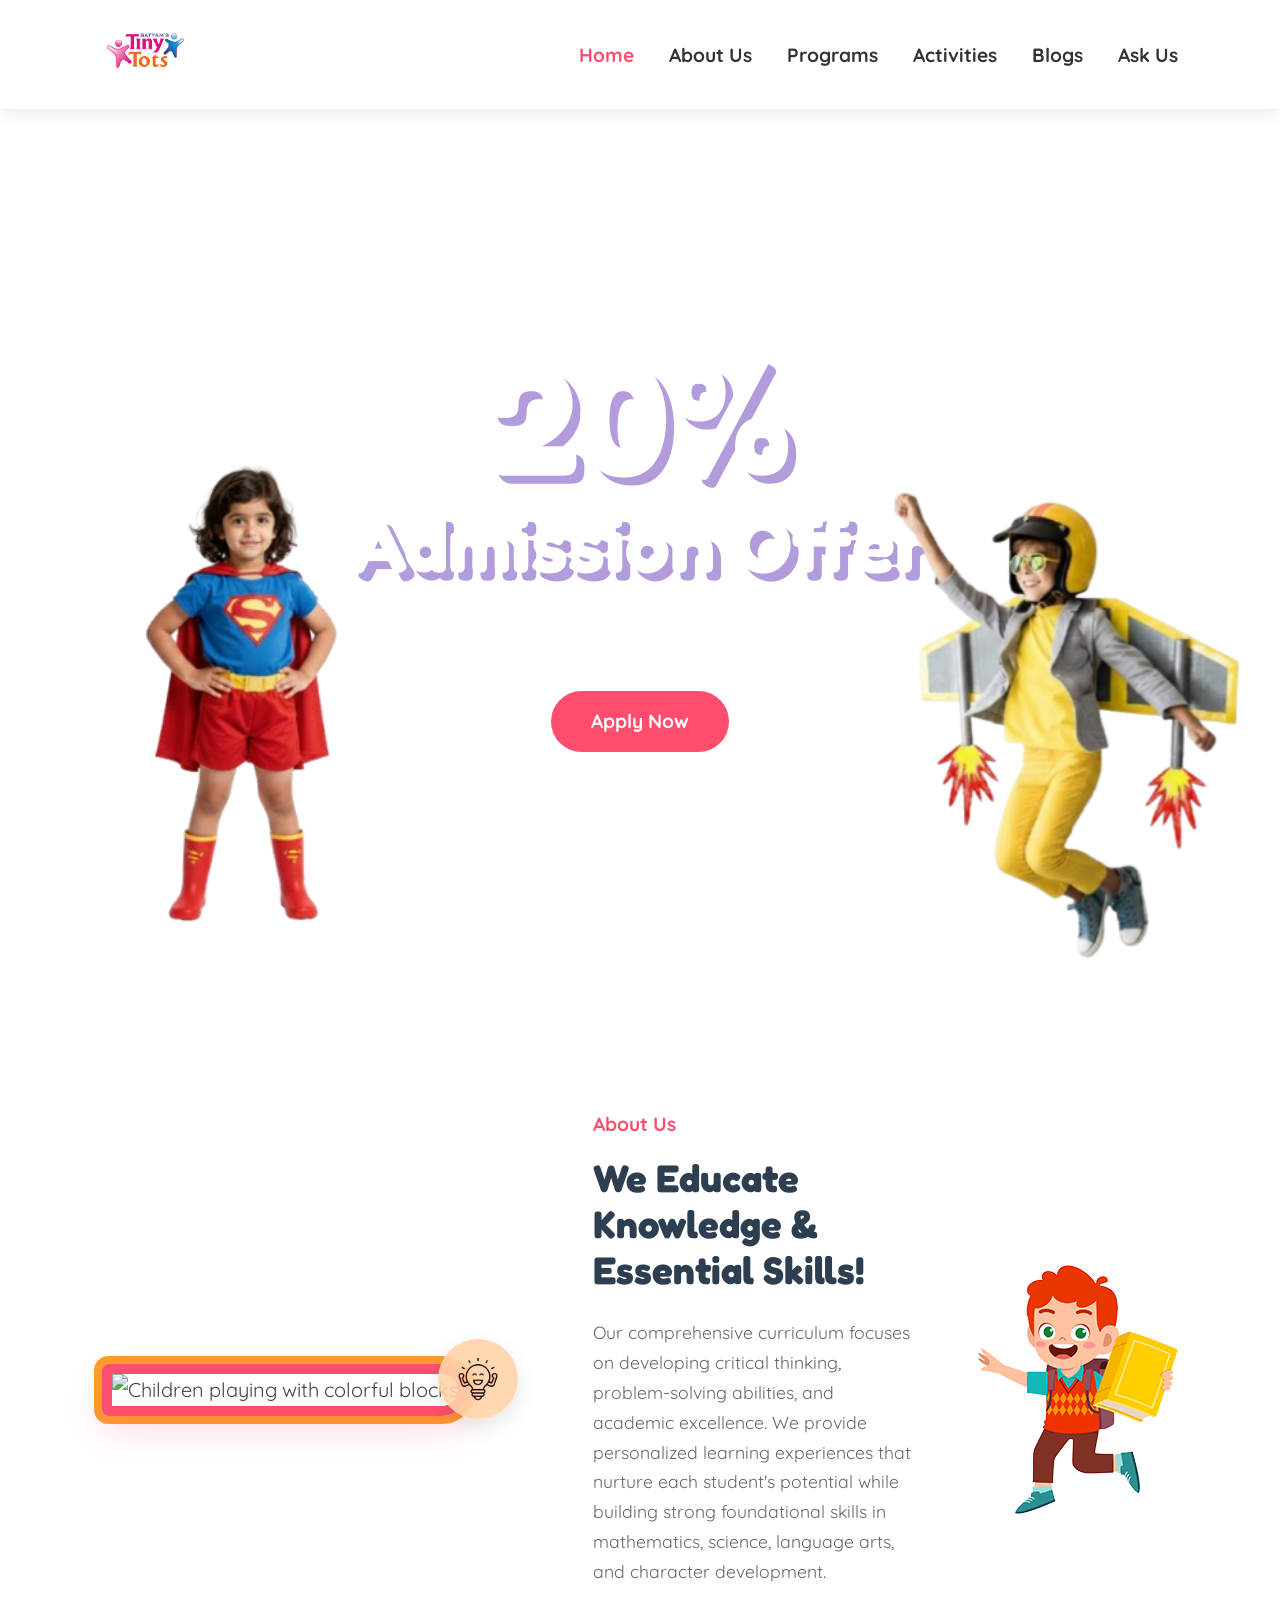
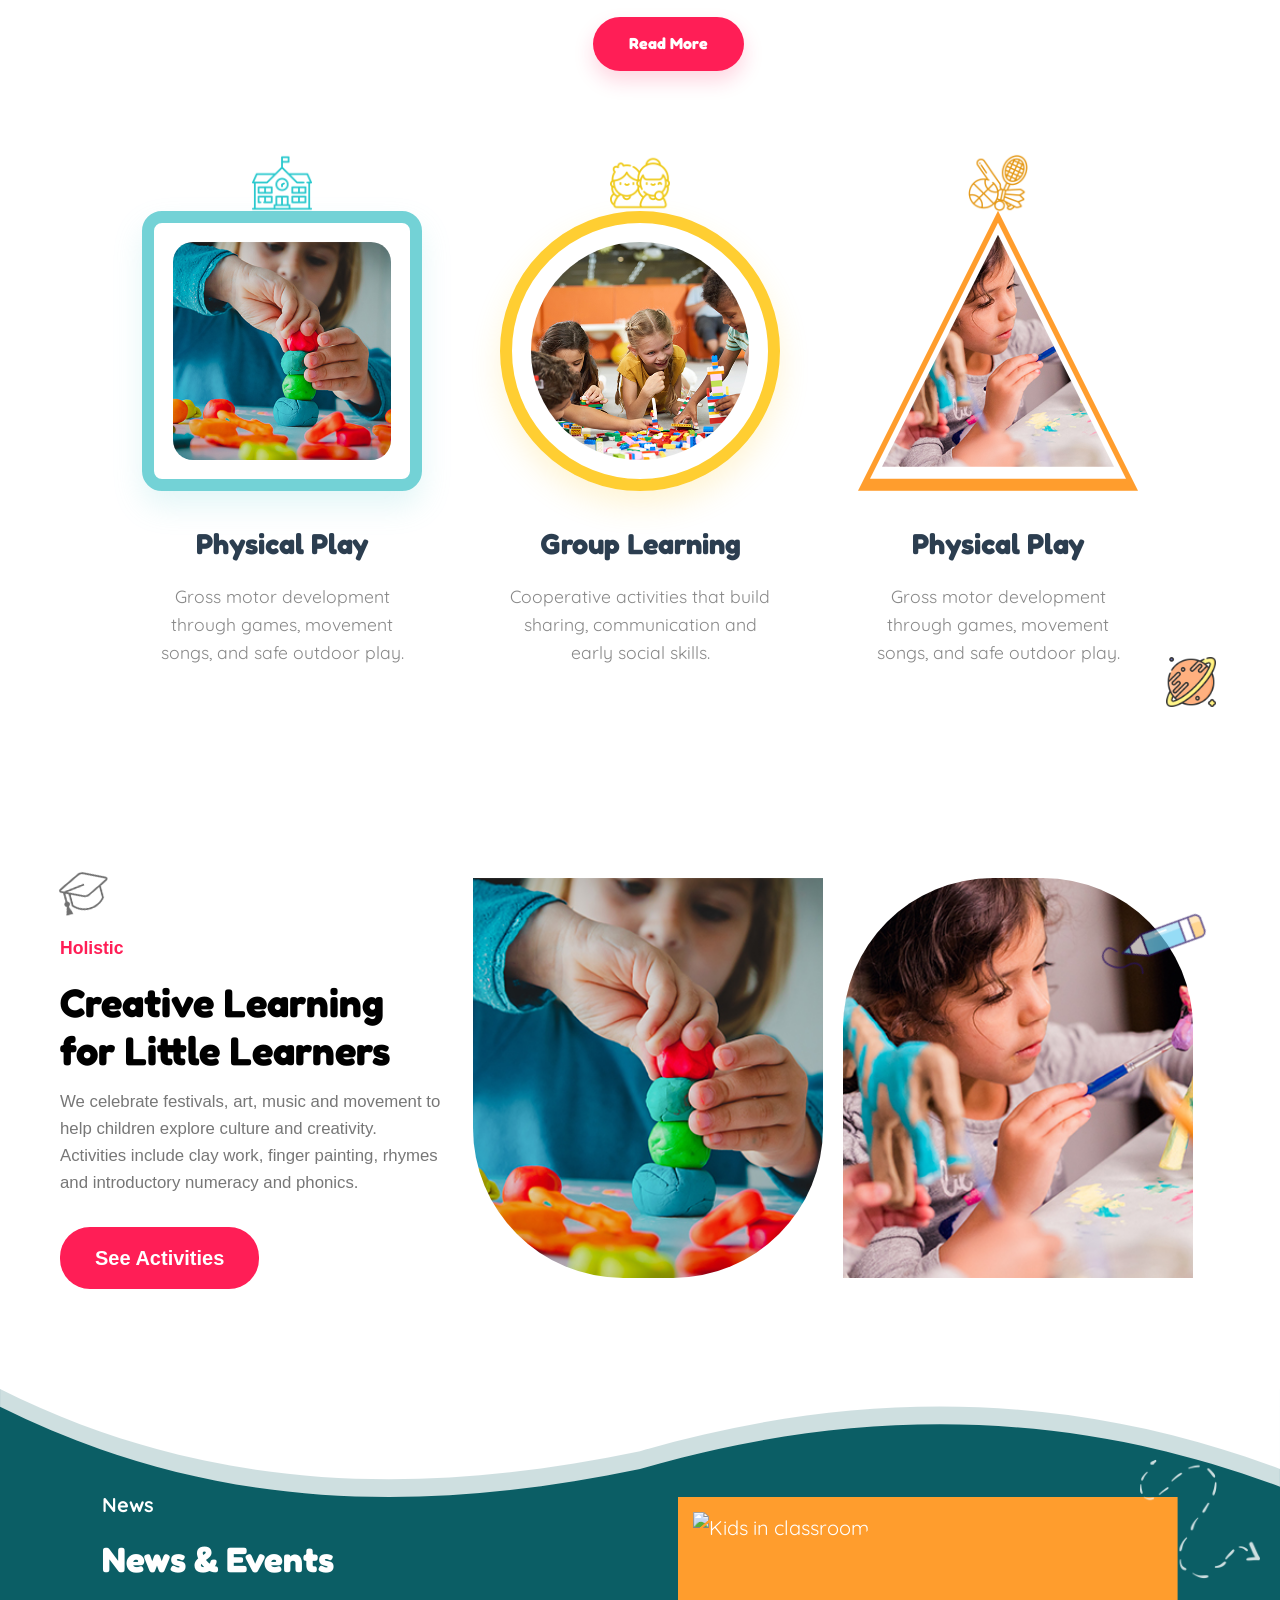
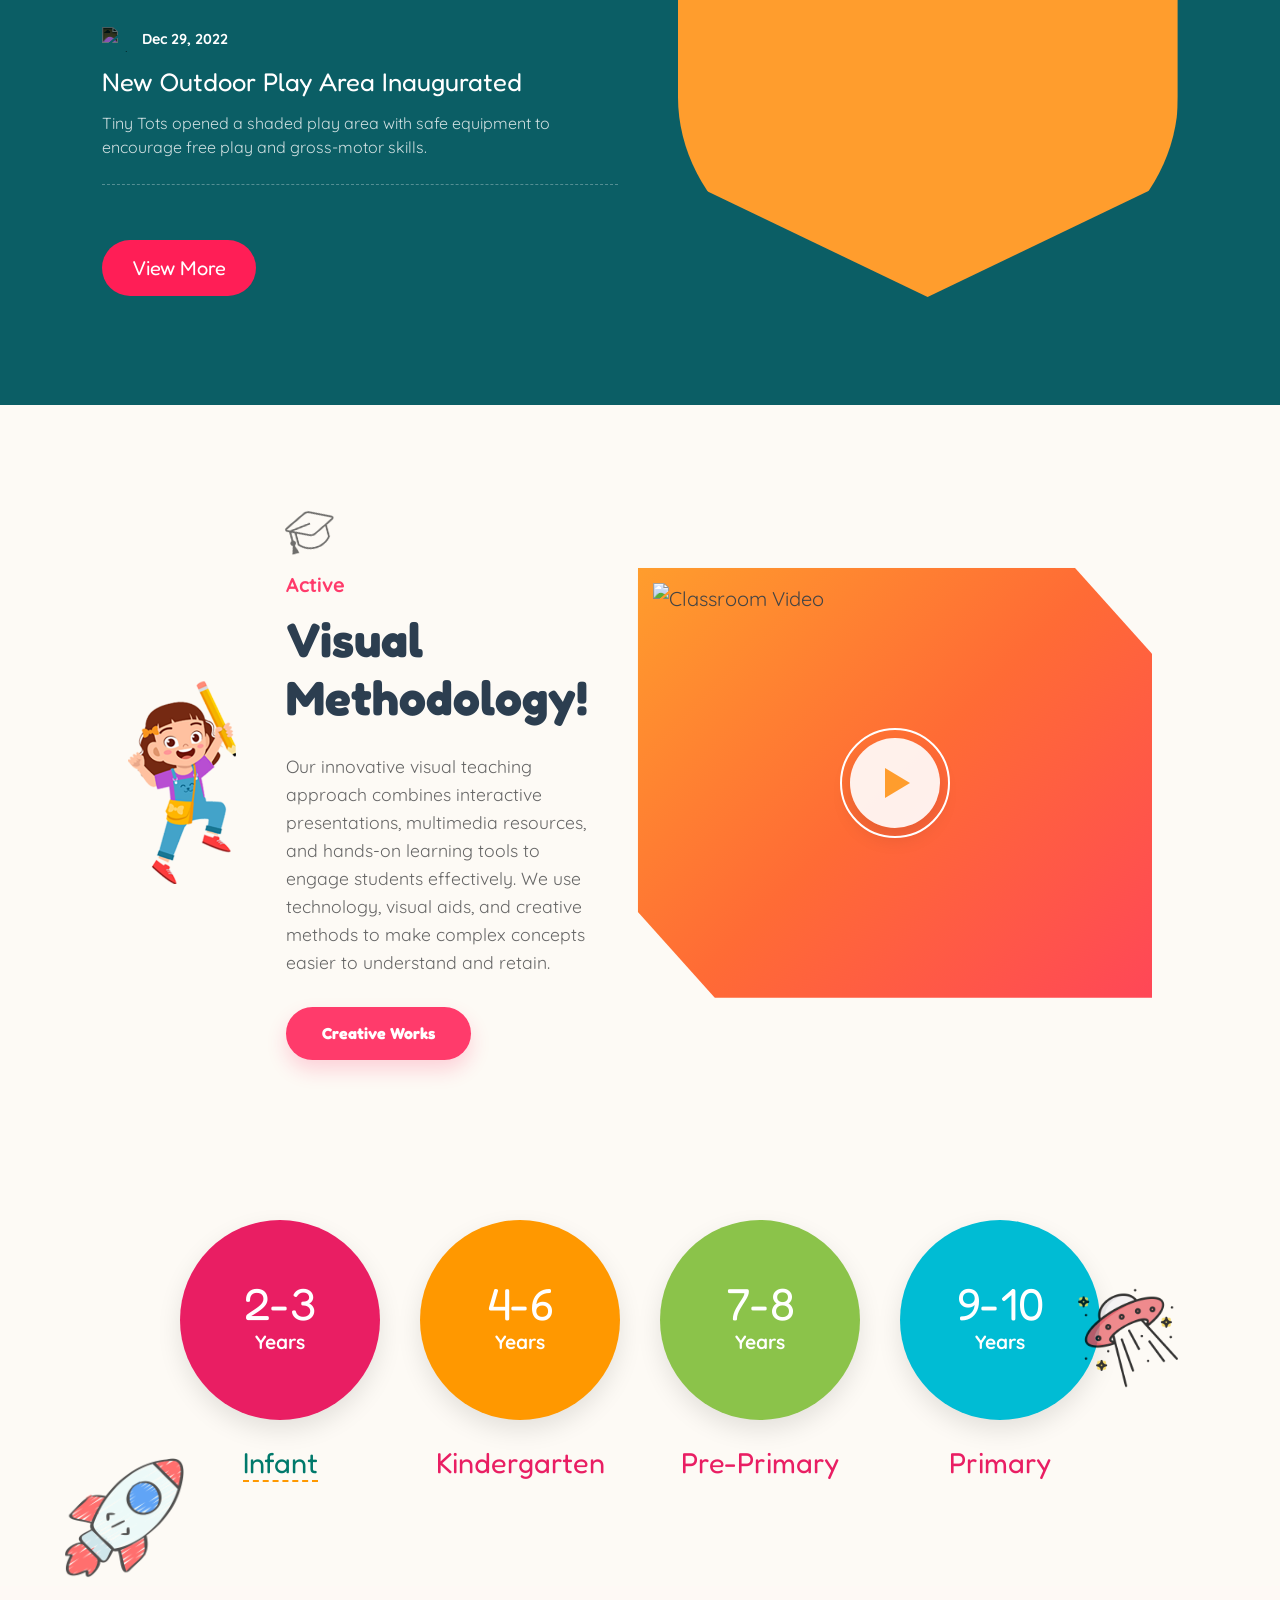
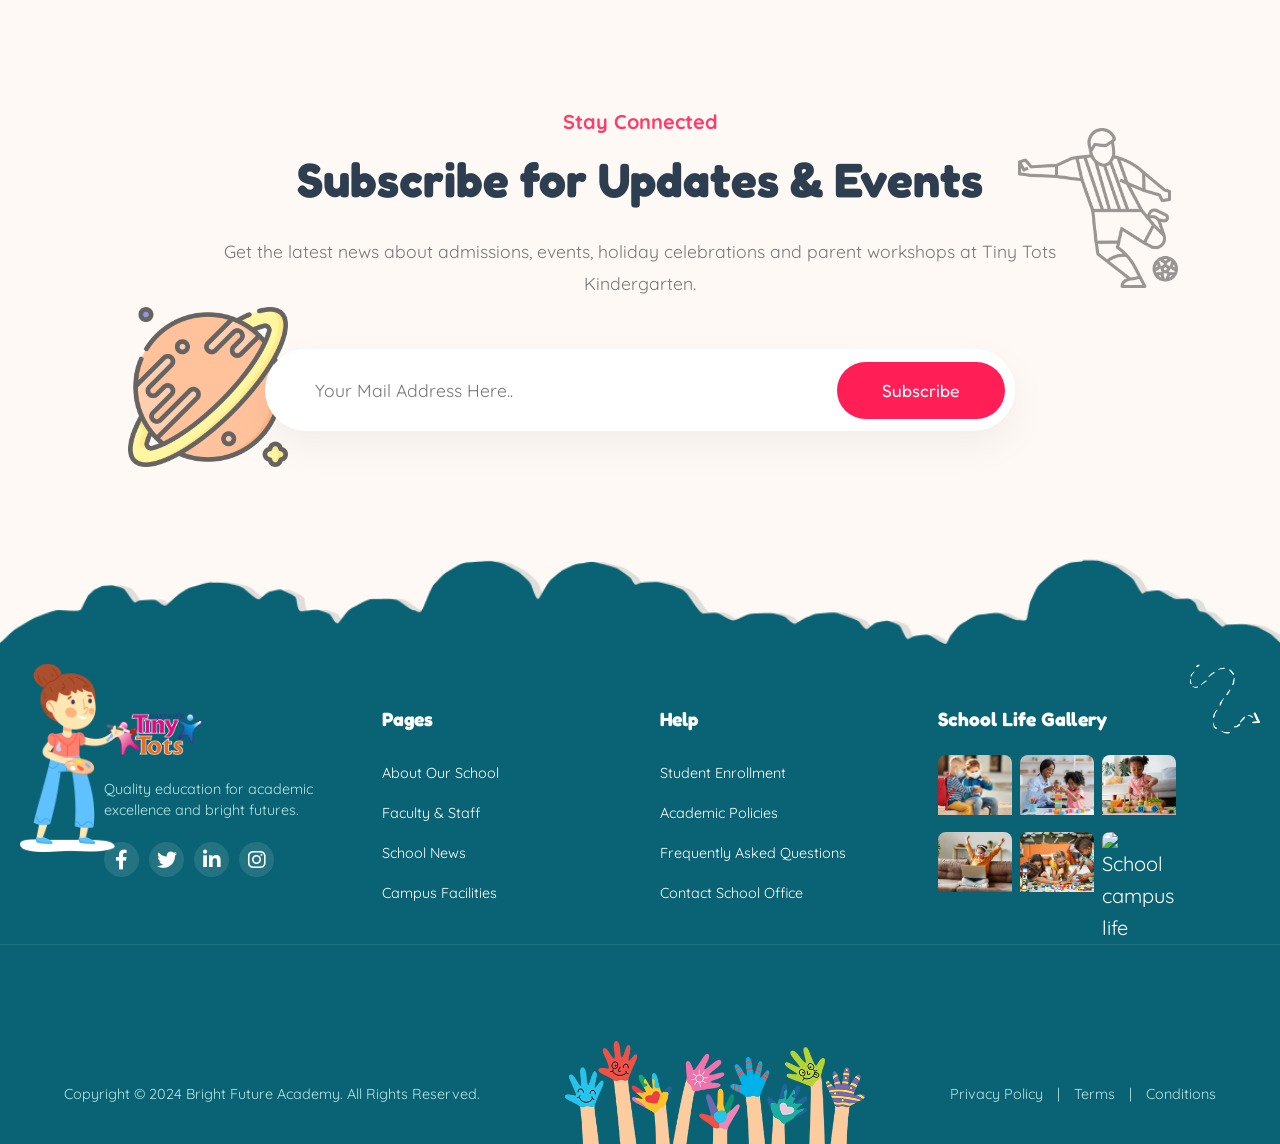
==== index.html @ ba00660d "content update" ====
<!DOCTYPE html>
<html lang="en">

<head>
    <meta charset="UTF-8">
    <meta name="viewport" content="width=device-width, initial-scale=1.0">
    <title>Tiny Tots Kindergarten - Early Years Learning</title>
    <link href="https://fonts.googleapis.com/css2?family=Fredoka+One&family=Quicksand:wght@500;700&display=swap"
        rel="stylesheet">
    <link rel="stylesheet" href="https://cdnjs.cloudflare.com/ajax/libs/font-awesome/6.0.0/css/all.min.css">
    <link rel="stylesheet" href="css/global.css">
    <style>
        /* Mental Health Growth Section */
        .mental-growth-section {
            background: #ef1866;
            padding: 80px 0 0 0;
            position: relative;
            overflow: hidden;
        }

        .mg-container {
            display: flex;
            align-items: center;
            justify-content: center;
            gap: 60px;
            max-width: 1400px;
        }

        .mg-image-box {
            flex: 1.1;
            display: flex;
            align-items: center;
            justify-content: flex-end;
            position: relative;
        }

        .mg-image-box img {
            height: 370px;
            object-fit: cover;
            border-radius: 60px;
            background: #fff;
            box-shadow: 0 8px 40px rgba(0, 0, 0, 0.10);
        }

        .mg-content-box {
            flex: 1.3;
            color: #fff;
            position: relative;
            padding-left: 30px;
        }

        .mg-icons {
            position: relative;
            height: 60px;
            margin-bottom: 10px;
        }

        .mg-content-box .mg-tag,
        .mg-content-box h2,
        .mg-content-box p,
        .mg-btn {
            opacity: 0;
            animation: fadeInUp 0.8s ease-out forwards;
        }

        .mg-content-box h2 {
            animation-delay: 0.2s;
        }

        .mg-content-box p {
            animation-delay: 0.4s;
        }

        .mg-btn {
            animation-delay: 0.6s;
        }

        .mg-bee {
            position: absolute;
            left: 0;
            top: 0;
            width: 60px;
            filter: invert(1) brightness(2);
            animation: beeFly 4s ease-in-out infinite;
        }

        .mg-hand1 {
            position: absolute;
            right: 80px;
            top: 0;
            .mg-bee width: 45px;
            filter: invert(1) brightness(2);
            animation: butterflyFlutter 4s ease-in-out infinite;
        }

        .mg-tag {
            font-family: 'Fredoka One', cursive;
            font-size: 1.3rem;
            font-weight: 700;
            margin-bottom: 10px;
            display: block;
        }

        .mg-content-box h2 {
            font-family: 'Fredoka One', cursive;
            font-size: 2.4rem;
            margin: 10px 0 30px 0;
            line-height: 1.1;
            color: #fff;
        }

        .mg-content-box p {
            font-size: 1.3rem;
            color: #fff;
            margin-bottom: 40px;
            max-width: 600px;
        }

        .mg-btn {
            background: #fff;
            color: #ef1866;
            padding: 18px 45px;
            border-radius: 50px;
            text-decoration: none;
            font-family: 'Quicksand', sans-serif;
            font-size: 1.2rem;
            font-weight: 700;
            display: inline-block;
            transition: all 0.3s ease;
            box-shadow: 0 10px 20px rgba(255, 77, 109, 0.08);
            margin-bottom: 32px;
        }

        .mg-btn:hover {
            background: #ffe0ef;
            color: #ef1866;
        }

        .mg-rocket {
            position: absolute;
            right: 40px;
            bottom: 0;
            width: 60px;
            z-index: 10;
            filter: invert(1) brightness(2);
            animation: butterflyFlutter 4s ease-in-out infinite;
        }

        .play-icon {
            position: absolute;
            top: 50%;
            left: 50%;
            transform: translate(-50%, -50%);
            width: 80px;
            height: 80px;
            background: rgba(255, 255, 255, 0.85);
            border-radius: 50%;
            display: flex;
            align-items: center;
            justify-content: center;
            box-shadow: 0 4px 16px rgba(0, 0, 0, 0.10);
            animation: playInOut 1.2s cubic-bezier(0.4, 0, 0.2, 1) infinite;
        }

        .play-icon::before {
            content: '';
            display: block;
            width: 0;
            height: 0;
            border-left: 32px solid #ef1866;
            border-top: 18px solid transparent;
            border-bottom: 18px solid transparent;
            margin-left: 10px;
        }

        /* Animation Keyframes */
        @keyframes fadeInUp {
            from {
                opacity: 0;
                transform: translateY(30px);
            }

            to {
                opacity: 1;
                transform: translateY(0);
            }
        }

        @keyframes beeFly {
            0% {
                transform: translate(0, 0) rotate(0deg);
            }

            33% {
                transform: translate(15px, -10px) rotate(5deg);
            }

            66% {
                transform: translate(-10px, -20px) rotate(-5deg);
            }

            100% {
                transform: translate(0, 0) rotate(0deg);
            }
        }

        @keyframes butterflyFlutter {
            0% {
                transform: scale(1) rotate(0deg);
                opacity: 0.8;
            }

            50% {
                transform: scale(1.2) rotate(15deg);
                opacity: 1;
            }

            100% {
                transform: scale(1) rotate(0deg);
                opacity: 0.8;
            }
        }

        @keyframes playInOut {
            0% {
                transform: scale(1);
                opacity: 1;
            }

            50% {
                transform: scale(1.15);
                opacity: 0.7;
            }

            100% {
                transform: scale(1);
                opacity: 1;
            }
        }

        /* News Section Animations */
        @keyframes slideInLeft {
            from {
                opacity: 0;
                transform: translateX(-100px);
            }

            to {
                opacity: 1;
                transform: translateX(0);
            }
        }

        @keyframes slideInRight {
            from {
                opacity: 0;
                transform: translateX(100px);
            }

            to {
                opacity: 1;
                transform: translateX(0);
            }
        }

        @keyframes leafFloat {

            0%,
            100% {
                transform: translateY(0) rotate(0deg);
            }

            50% {
                transform: translateY(-15px) rotate(2deg);
            }
        }

        @keyframes newsItemSlide {
            from {
                opacity: 0;
                transform: translateY(30px);
            }

            to {
                opacity: 1;
                transform: translateY(0);
            }
        }

        @keyframes pulseGlow {

            0%,
            100% {
                box-shadow: 0 0 20px rgba(255, 30, 86, 0.3);
                transform: scale(1);
            }

            50% {
                box-shadow: 0 0 30px rgba(255, 30, 86, 0.5);
                transform: scale(1.05);
            }
        }

        .mg-image-box img {
            width: 100%;
            max-width: 500px;
            height: auto !important;
        }

        .mg-content-box {
            padding-left: 0;
            text-align: left;
        }

        .mg-bee {
            width: 70px;
            left: 10%;
            top: -20px;
        }

        .mg-hand1 {
            width: 75px;
            right: 10%;
            top: -20px;
        }

        .mg-rocket {
            width: 60px;
            right: 5%;
            bottom: 10px;
        }
        }

        @media (max-width: 480px) {
            .play-icon {
                width: 60px;
                height: 60px;
            }

            .play-icon::before {
                border-left-width: 24px;
                border-top-width: 14px;
                border-bottom-width: 14px;
            }
        }

        /* Global Styles */
        * {
            box-sizing: border-box;
            margin: 0;
            padding: 0;
        }

        body {
            font-family: 'Quicksand', sans-serif;
            font-size: 20px;
            color: #444;
            line-height: 1.6;
            overflow-x: hidden;
            background-color: #fff;
        }

        h1,
        h2,
        h3 {
            font-family: 'Fredoka One', cursive;
            color: #2c3e50;
        }

        /* Typography Scale */
        h2 {
            font-size: 2.0rem;
            margin-bottom: 20px;
        }

        p {
            font-size: 1.3rem;
            color: #666;
        }



        /* HERO SECTION */
        .hero {
            height: 100vh;
            width: 100%;
            display: flex;
            align-items: center;
            justify-content: center;
            position: relative;
            /* This stays the anchor for the images */
            overflow: hidden;
            /* Add your background image here */
            background: url('images/Untitled design 1.svg') no-repeat center center/cover;
        }

        /* 2. Styling the content in the middle */
        .hero-center {
            text-align: center;
            z-index: 10;
            /* Ensures text stays above side images if they overlap */
        }

        /* 3. Positioning the side images */
        .hero-side {
            position: absolute;
            bottom: 0;
            /* Aligns them to the bottom of the hero */
            z-index: 5;
        }

        .left-side {
            left: -10%;
            /* Distance from left edge */
            width: 750px;
            /* Adjust size as needed */
        }

        .right-side {
            right: -10%;
            /* Distance from right edge */
            width: 750px;
            /* Adjust size as needed */
        }

        /* Ensure images scale within their containers */
        .hero-side img {
            width: 100%;
            height: auto;
            display: block;
        }

        /* Center Content - Promo Text */
        .hero-center {
            text-align: center;
            z-index: 5;
            color: white;
        }

        .percent-text {
            font-family: 'Fredoka One', cursive;
            font-size: 10rem;
            line-height: 0.8;
            margin: 0;
            color: #ffffff;
            text-shadow: 8px 8px 0px rgba(103, 58, 183, 0.5);
            /* Purple shadow from image */
        }

        .flat-off {
            font-family: 'Fredoka One', cursive;
            font-size: 5rem;
            color: #ffffff;
            display: block;
            text-shadow: 8px 8px 0px rgba(103, 58, 183, 0.5);
            /* Purple shadow from image */

        }

        .on-reg {
            font-size: 2.5rem;
            font-weight: 700;
            margin-top: -10px;
            color: #ffffff;
            display: block;
        }

        /* Decorative Elements */
        .decor-sun {
            position: absolute;
            top: 10%;
            right: 10%;
            font-size: 80px;
            animation: rotate 20s linear infinite;
        }

        .decor-rocket {
            position: absolute;
            bottom: 20%;
            right: 5%;
            font-size: 60px;
            transform: rotate(-45deg);
        }

        @keyframes rotate {
            from {
                transform: rotate(0deg);
            }

            to {
                transform: rotate(360deg);
            }
        }

        /* Sections */
        .section {
            padding: 120px 10%;
            text-align: center;
        }

        .grid-4 {
            display: grid;
            grid-template-columns: repeat(auto-fit, minmax(300px, 1fr));
            gap: 40px;
            margin-top: 60px;
        }

        .card {
            background: #fff;
            padding: 40px;
            border-radius: 30px;
            box-shadow: 0 15px 35px rgba(0, 0, 0, 0.05);
            border-bottom: 8px solid #73d2d6;
        }

        .btn-know {
            background: #ff4d6d;
            color: white;
            padding: 15px 40px;
            border-radius: 50px;
            text-decoration: none;
            font-weight: bold;
            display: inline-block;
            margin-top: 10px;
            margin-bottom: 15px;
            font-size: 1.2rem;
        }

        /* --- METHODOLOGY SECTION STYLES --- */
        .methodology-section {
            padding: 100px 10%;
            display: flex;
            align-items: center;
            gap: 50px;
            background: #fdfaf5;
        }

        .pencil-girl-container {
            flex: 0.4;
            display: flex;
            justify-content: center;
            align-items: center;
            position: relative;
        }

        .pencil-girl-image {
            width: 100%;
            max-width: 250px;
            height: auto;
            object-fit: contain;
            animation: float 3.5s ease-in-out infinite;
            animation-delay: 0.5s;
        }

        .methodology-content {
            flex: 1;
        }

        .methodology-content .active-tag {
            color: #ff3b6b;
            font-weight: 700;
            display: block;
            margin-bottom: 10px;
        }

        .methodology-content h2 {
            font-size: 3rem;
            margin-bottom: 25px;
            line-height: 1.2;
        }

        .methodology-content p {
            font-size: 1.1rem;
            max-width: 500px;
            margin-bottom: 30px;
        }

        .video-container {
            flex: 1.8;
            position: relative;
            background: linear-gradient(135deg, #ff9d2d 0%, #ff6b35 50%, #ff4757 100%);
            padding: 15px;
            clip-path: polygon(0% 0%, 85% 0%, 100% 20%, 100% 100%, 15% 100%, 0% 80%);
            box-shadow: 0 10px 30px rgba(255, 157, 45, 0.3);
            transform: rotate(0deg);
        }

        .video-thumb {
            width: 100%;
            display: block;
            clip-path: polygon(0% 0%, 85% 0%, 100% 20%, 100% 100%, 15% 100%, 0% 80%);
            object-fit: cover;
            height: 400px;
        }

        .play-btn {
            position: absolute;
            top: 50%;
            left: 50%;
            transform: translate(-50%, -50%);
            width: 90px;
            height: 90px;
            background: rgba(255, 255, 255, 0.9);
            border-radius: 50%;
            display: flex;
            justify-content: center;
            align-items: center;
            cursor: pointer;
            box-shadow: 0 10px 20px rgba(0, 0, 0, 0.1);
            animation: playBtnPulse 2s ease-in-out infinite;
            transition: all 0.3s ease;
        }

        .play-btn:hover {
            transform: translate(-50%, -50%) scale(1.1);
            background: rgba(255, 255, 255, 1);
            box-shadow: 0 15px 30px rgba(0, 0, 0, 0.2);
            animation: playBtnBounce 0.6s ease-in-out;
        }

        .play-btn::before {
            content: "";
            position: absolute;
            top: -10px;
            left: -10px;
            right: -10px;
            bottom: -10px;
            border: 2px solid #fff;
            border-radius: 50%;
            animation: playBtnRipple 2s ease-out infinite;
        }

        .play-btn::after {
            content: "";
            border-style: solid;
            border-width: 15px 0 15px 25px;
            border-color: transparent transparent transparent #ff9d2d;
            margin-left: 5px;
            transition: all 0.3s ease;
        }

        .play-btn:hover::after {
            border-color: transparent transparent transparent #ff4757;
        }

        @keyframes playBtnPulse {

            0%,
            100% {
                transform: translate(-50%, -50%) scale(1);
            }

            50% {
                transform: translate(-50%, -50%) scale(1.05);
            }
        }

        @keyframes playBtnBounce {

            0%,
            20%,
            50%,
            80%,
            100% {
                transform: translate(-50%, -50%) scale(1.1);
            }

            40% {
                transform: translate(-50%, -50%) scale(1.15);
            }

            60% {
                transform: translate(-50%, -50%) scale(1.08);
            }
        }

        @keyframes playBtnRipple {
            0% {
                transform: scale(1);
                opacity: 1;
            }

            100% {
                transform: scale(1.5);
                opacity: 0;
            }
        }

        border-color: transparent transparent transparent #ff9d2d;
        margin-left: 5px;
        }

        /* --- ABOUT US SECTION STYLES --- */
        .about-us-section {
            padding: 100px 8%;
            display: flex;
            align-items: center;
            gap: 60px;
            position: relative;
            overflow: hidden;
        }

        .about-image-container {
            flex: 1.2;
            position: relative;
        }

        .about-main-image {
            width: 100%;
            height: auto;
            border-radius: 50px 200px 200px 50px;
            object-fit: cover;
            max-width: 500px;
            border: 10px solid #ff4d6d;
            box-shadow: 0 15px 35px rgba(255, 77, 109, 0.2), 0 0 0 8px #ff9d2d;
            transition: transform 0.3s ease;
        }

        .about-icon {
            position: absolute;
            width: 80px;
            height: 80px;
            z-index: 10;
            animation: float 3s ease-in-out infinite;
            border-radius: 50%;
            padding: 15px;
            box-shadow: 0 8px 20px rgba(0, 0, 0, 0.1);
        }

        .learning-icon {
            top: -25px;
            right: -25px;
            animation-delay: 0s;
            filter: hue-rotate(200deg) brightness(1.2);
            background: rgba(115, 210, 214, 0.9);
        }

        .reading-icon {
            bottom: -20px;
            left: -30px;
            animation-delay: 1.5s;
            filter: hue-rotate(320deg) brightness(1.1);
            background: rgba(251, 208, 159, 0.9);
        }

        @keyframes float {

            0%,
            100% {
                transform: translateY(0px);
            }

            50% {
                transform: translateY(-10px);
            }
        }

        .about-content {
            flex: 1;
            padding-left: 40px;
        }

        .about-tag {
            color: #ff4d6d;
            font-weight: 700;
            font-size: 1.2rem;
            margin-bottom: 15px;
            display: block;
        }

        .about-content p {
            font-size: 1.1rem;
            color: #666;
            line-height: 1.7;
            margin-bottom: 30px;
            max-width: 480px;
        }

        .btn-read-more {
            background: #ff4d6d;
            color: white;
            padding: 18px 35px;
            border-radius: 50px;
            text-decoration: none;
            font-weight: 700;
            font-size: 1.1rem;
            display: inline-block;
            transition: all 0.3s ease;
        }

        .btn-read-more:hover {
            background: #e03856;
            transform: translateY(-2px);
        }

        .play-boy-container {
            flex: 0.5;
            display: flex;
            justify-content: center;
            align-items: center;
            position: relative;
        }

        .play-boy-image {
            max-width: 300px;
            height: auto;
            object-fit: contain;
            animation: float 4s ease-in-out infinite;
            animation-delay: 1s;
        }

        .about-side-image {
            position: absolute;
            right: -50px;
            bottom: 50px;
            width: 300px;
            height: auto;
            z-index: 2;
        }

        .about-decorations {
            position: absolute;
        }

        .decor-star {
            top: 20%;
            left: 5%;
            font-size: 50px;
            color: #73d2d6;
            animation: bounce 2s infinite;
        }

        .decor-rocket-small {
            top: 10%;
            right: 15%;
            font-size: 40px;
            color: #ff9d2d;
            transform: rotate(45deg);
        }

        .decor-circle {
            bottom: 20%;
            left: 10%;
            width: 60px;
            height: 60px;
            background: #ff4d6d;
            border-radius: 50%;
            opacity: 0.3;
        }

        @keyframes bounce {

            0%,
            100% {
                transform: translateY(0);
            }

            50% {
                transform: translateY(-10px);
            }
        }

        @media (max-width: 768px) {
            .about-us-section {
                flex-direction: column;
                padding: 60px 6%;
                text-align: center;
            }

            .about-content {
                padding-left: 0;
            }

            .about-side-image {
                position: relative;
                right: 0;
                bottom: 0;
                margin-top: 30px;
            }
        }

        /* --- AGE GROUP SECTION STYLES --- */
        .age-group-section {
            padding: 60px 10% 100px;
            display: flex;
            justify-content: center;
            gap: 40px;
            flex-wrap: wrap;
            background: #fdfaf5;
        }

        .age-circle-item {
            text-align: center;
        }

        .age-circle {
            width: 200px;
            height: 200px;
            border-radius: 50%;
            display: flex;
            flex-direction: column;
            justify-content: center;
            align-items: center;
            color: white;
            margin-bottom: 20px;
            box-shadow: 0 10px 25px rgba(0, 0, 0, 0.1);
        }

        .age-circle .range {
            font-family: 'Fredoka One', cursive;
            font-size: 2.8rem;
            line-height: 1;
        }

        .age-circle .unit {
            font-weight: 700;
            font-size: 1.2rem;
        }

        .age-label {
            font-family: 'Fredoka One', cursive;
            font-size: 1.8rem;
        }

        /* --- ABOUT US SECTION STYLES --- */
        .about-us-section {
            padding: 100px 8%;
            display: flex;
            align-items: center;
            gap: 60px;
            position: relative;
            overflow: hidden;
        }

        .about-image-container {
            flex: 1.2;
            position: relative;
        }

        .about-main-image {
            width: 100%;
            height: auto;
            border-radius: 50px 200px 200px 50px;
            object-fit: cover;
            max-width: 500px;
            border: 10px solid #ff4d6d;
            box-shadow: 0 15px 35px rgba(255, 77, 109, 0.2), 0 0 0 8px #ff9d2d;
            transition: transform 0.3s ease;
        }

        .about-icon {
            position: absolute;
            width: 80px;
            height: 80px;
            z-index: 10;
            animation: float 3s ease-in-out infinite;
            border-radius: 50%;
            padding: 15px;
            box-shadow: 0 8px 20px rgba(0, 0, 0, 0.1);
        }

        .learning-icon {
            top: -25px;
            right: -25px;
            animation-delay: 0s;
            filter: hue-rotate(200deg) brightness(1.2);
            background: rgba(115, 210, 214, 0.9);
        }

        .reading-icon {
            bottom: -20px;
            left: -30px;
            animation-delay: 1.5s;
            filter: hue-rotate(320deg) brightness(1.1);
            background: rgba(251, 208, 159, 0.9);
        }

        @keyframes float {

            0%,
            100% {
                transform: translateY(0px);
            }

            50% {
                transform: translateY(-10px);
            }
        }

        .about-content {
            flex: 1;
            padding-left: 40px;
        }

        .about-tag {
            color: #ff4d6d;
            font-weight: 700;
            font-size: 1.2rem;
            margin-bottom: 15px;
            display: block;
        }

        .about-content h2 {
            font-size: 2.4rem;
            color: #2c3e50;
            line-height: 1.2;
            margin-bottom: 25px;
        }

        .about-content p {
            font-size: 1.1rem;
            color: #666;
            line-height: 1.7;
            margin-bottom: 30px;
            max-width: 480px;
        }

        .btn-read-more {
            background: #ff4d6d;
            color: white;
            padding: 18px 35px;
            border-radius: 50px;
            text-decoration: none;
            font-weight: 700;
            font-size: 1.1rem;
            display: inline-block;
            transition: all 0.3s ease;
        }

        .btn-read-more:hover {
            background: #e03856;
            transform: translateY(-2px);
        }

        .about-side-image {
            position: absolute;
            right: -50px;
            bottom: 50px;
            width: 300px;
            height: auto;
            z-index: 2;
        }

        .about-decorations {
            position: absolute;
        }

        .decor-star {
            top: 20%;
            left: 5%;
            font-size: 50px;
            color: #73d2d6;
            animation: bounce 2s infinite;
        }

        .decor-rocket-small {
            top: 10%;
            right: 15%;
            font-size: 40px;
            color: #ff9d2d;
            transform: rotate(45deg);
        }

        .decor-circle {
            bottom: 20%;
            left: 10%;
            width: 60px;
            height: 60px;
            background: #ff4d6d;
            border-radius: 50%;
            opacity: 0.3;
        }

        @keyframes bounce {

            0%,
            100% {
                transform: translateY(0);
            }

            50% {
                transform: translateY(-10px);
            }
        }

        @media (max-width: 768px) {
            .about-us-section {
                flex-direction: column;
                padding: 60px 6%;
                text-align: center;
            }

            .about-content {
                padding-left: 0;
            }

            .about-side-image {
                position: relative;
                right: 0;
                bottom: 0;
                margin-top: 30px;
            }
        }

        .image-blob-container {
            position: relative;
            flex: 1;
            display: flex;
            justify-content: center;
            align-items: center;
        }

        .blob-shape {
            position: relative;
            width: 520px;
            height: 420px;
            background: #ff9d2d;
            border-radius: 40% 60% 60% 40% / 30% 30% 70% 70%;
            overflow: hidden;
            border: 12px solid #ff9d2d;
            box-shadow: 20px 20px 60px rgba(0, 0, 0, 0.05);
        }

        .blob-shape img {
            width: 100%;
            height: 100%;
            object-fit: cover;
            display: block;
        }

        .decor {
            position: absolute;
            z-index: 10;
            pointer-events: none;
        }

        .star {
            top: 10%;
            left: -20px;
            font-size: 50px;
            filter: grayscale(0.5);
            transform: rotate(-15deg);
        }

        .rocket-top {
            top: 5%;
            right: 15%;
            width: 80px;
            transform: rotate(15deg);
        }

        .rocket-bottom {
            bottom: 5%;
            right: 2%;
            width: 50px;
            transform: rotate(-20deg);
        }

        .grad-cap {
            top: -40px;
            left: 50%;
            font-size: 40px;
            opacity: 0.6;
        }

        .content-side {
            flex: 1;
            padding-left: 60px;
            z-index: 5;
        }

        .tagline {
            color: #ff3b6b;
            font-weight: 700;
            text-transform: capitalize;
            font-size: 1.1rem;
            display: block;
            margin-bottom: 10px;
        }

        .main-title {
            font-size: 3.6rem;
            line-height: 1.05;
            margin-bottom: 25px;
        }

        .description {
            font-size: 1.05rem;
            color: #777;
            max-width: 560px;
            margin-bottom: 35px;
            line-height: 1.7;
        }

        .btn-read-more {
            background: #ff1e56;
            color: white;
            padding: 14px 36px;
            border-radius: 50px;
            text-decoration: none;
            font-family: 'Fredoka One', cursive;
            font-size: 1rem;
            transition: transform 0.25s ease, background 0.25s ease;
            display: inline-block;
            box-shadow: 0 10px 20px rgba(255, 30, 86, 0.18);
        }

        .btn-read-more:hover {
            transform: translateY(-3px);
            background: #e61a4d;
        }

        .child-mini {
            position: absolute;
            right: 8%;
            bottom: 48px;
            width: 260px;
            text-align: center;
        }

        .child-mini img {
            width: 100%;
            display: block;
        }

        @media (max-width: 992px) {
            .about-hero {
                flex-direction: column;
                text-align: center;
                padding-top: 80px;
            }

            .content-side {
                padding-left: 0;
                margin-top: 40px;
            }

            .blob-shape {
                width: 350px;
                height: 300px;
            }

            .main-title {
                font-size: 2.4rem;
            }

            .child-mini {
                position: relative;
                right: 0;
                margin: 30px auto 0;
            }

            .methodology-section {
                flex-direction: column;
                text-align: center;
                padding: 40px 6%;
            }

            .methodology-content h2 {
                font-size: 1.8rem;
            }

            .pencil-girl-image {
                max-width: 120px;
            }

            .video-container {
                max-width: 100%;
            }

            .video-thumb {
                height: 250px;
            }

            .methodology-content p {
                margin: 0 auto 30px;
            }
        }

        /* Decorative custom path for About Us */
        .about-decor-path {
            position: absolute;
            right: 7%;
            top: 18%;
            width: 220px;
            height: auto;
            opacity: 0.12;
            z-index: 3;
            transform: rotate(-8deg);
            pointer-events: none;
        }

        .about-decor-path2 {
            position: absolute;
            left: 6%;
            top: 24%;
            width: 240px;
            height: auto;
            opacity: 0.08;
            z-index: 3;
            transform: rotate(10deg);
            pointer-events: none;
        }

        .about-decor-path3 {
            position: absolute;
            left: 18%;
            top: 12%;
            width: 160px;
            height: auto;
            opacity: 0.10;
            z-index: 3;
            transform: rotate(-6deg);
            pointer-events: none;
        }

        /* --- SMART ACTIVITIES --- */
        .smart-activities-grid {
            display: grid;
            grid-template-columns: repeat(auto-fit, minmax(300px, 1fr));
            gap: 50px;
            padding: 40px 10% 100px;
            background: #fff;
            position: relative;
        }

        .activity-box {
            text-align: center;
            position: relative;
            cursor: pointer;
        }

        .activity-box:hover .shape-wrap {
            box-shadow: 0 20px 40px rgba(0, 0, 0, 0.233);
        }

        /* Shape Containers */
        .shape-wrap {
            position: relative;
            width: 280px;
            height: 280px;
            margin: 0 auto 30px;
            display: flex;
            justify-content: center;
            align-items: center;
            transition: box-shadow 0.3s ease, transform 0.3s ease;
        }

        .shape-img {
            width: 85%;
            height: 85%;
            object-fit: cover;
            border-radius: inherit;
            z-index: 2;
        }

        /* Specific Shapes */
        .sq-border {
            border: 12px solid #73d2d6;
            border-radius: 20px;
            box-shadow: 0 15px 30px rgba(115, 210, 214, 0.2);
        }

        .ci-border {
            border: 12px solid #ffce32;
            border-radius: 50%;
            box-shadow: 0 15px 30px rgba(255, 206, 50, 0.2);
        }

        .tr-border {
            position: relative;
            width: 280px;
            height: 280px;
            background: #ff9d2d;
            clip-path: polygon(50% 0%, 0% 100%, 100% 100%);
            box-shadow: 0 15px 30px rgba(255, 157, 45, 0.2);
        }

        .tr-border::before {
            content: '';
            position: absolute;
            top: 12px;
            left: 12px;
            right: 12px;
            bottom: 12px;
            background: white;
            clip-path: polygon(50% 0%, 0% 100%, 100% 100%);
            z-index: 1;
        }

        .tr-border .shape-img {
            position: absolute;
            top: 24px;
            left: 24px;
            right: 24px;
            bottom: 24px;
            width: calc(100% - 48px);
            height: calc(100% - 48px);
            clip-path: polygon(50% 0%, 0% 100%, 100% 100%);
            z-index: 2;
            object-fit: cover;
        }

        .triangle-container {
            width: 300px;
            height: 280px;
            clip-path: polygon(50% 0%, 0% 100%, 100% 100%);
            background: #ff9d2d;
            padding: 10px;
            margin: 0 auto 30px;
        }

        .triangle-container img {
            width: 100%;
            height: 100%;
            object-fit: cover;
            clip-path: polygon(50% 0%, 0% 100%, 100% 100%);
        }

        .activity-box h3 {
            font-size: 1.8rem;
            margin-bottom: 15px;
        }

        .activity-box p {
            font-size: 1.1rem;
            color: #888;
            padding: 0 20px;
        }

        /* Icons above shapes */
        .top-icon {
            position: absolute;
            top: -58px;
            left: 50%;
            transform: translateX(-50%);
            width: 60px;
            z-index: 10;
            transition: transform 0.3s ease, filter 0.3s ease;
            animation: iconFloat 3s ease-in-out infinite;
        }

        .activity-box:hover .top-icon {
            transform: translateX(-50%) scale(1.1) rotate(5deg);
            filter: drop-shadow(0 8px 16px rgba(0, 0, 0, 0.2));
        }

        /* Floating Doodles */
        .float-doodle {
            position: absolute;
            pointer-events: none;
            opacity: 0.8;
        }

        .rainbow-sun {
            top: -50px;
            right: 5%;
            width: 180px;
        }

        .butterfly {
            top: 20%;
            left: 5%;
            width: 60px;
        }

        .rocket-tiny {
            bottom: 10%;
            right: 5%;
            width: 50px;
        }

        /* --- STATS SECTION STYLES --- */
        .stats-section {
            background-color: #ff9d2d;
            padding: 80px 5%;
            position: relative;
            overflow: hidden;
            display: flex;
            justify-content: space-around;
            align-items: center;
            flex-wrap: wrap;
            color: white;
            text-align: center;
        }

        .stat-item {
            flex: 1;
            min-width: 200px;
            margin: 20px;
            z-index: 2;
        }

        .icon-wrapper {
            background: white;
            width: 130px;
            height: 130px;
            border-radius: 50%;
            margin: 0 auto 20px;
            display: flex;
            justify-content: center;
            align-items: center;
            font-size: 3.5rem;
            box-shadow: 0 10px 20px rgba(0, 0, 0, 0.1);
        }

        .stat-number {
            font-family: 'Fredoka One', cursive;
            font-size: 2.8rem;
            margin-bottom: 5px;
            display: block;
        }

        .stat-label {
            font-family: 'Quicksand', sans-serif;
            font-weight: 700;
            font-size: 1.2rem;
            text-transform: capitalize;
        }

        .stats-decor-text {
            position: absolute;
            font-family: 'Fredoka One', cursive;
            font-size: 6rem;
            opacity: 0.1;
            color: #fff;
            pointer-events: none;
        }

        /* --- NEW: TESTIMONIALS SECTION STYLES --- */
        .testimonials-section {
            padding: 50px 10%;
            text-align: center;
            background: #fff;
            position: relative;
        }

        .testimonials-header {
            margin-bottom: 60px;
            position: relative;
            z-index: 2;
        }

        .testimonials-header .strawberry-icon {
            width: 50px;
            margin-bottom: 10px;
        }

        .testimonials-header .tag {
            color: #ff3b6b;
            font-weight: 700;
            display: block;
            font-size: 1.2rem;
            margin-bottom: 10px;
        }

        .testimonials-header h2 {
            font-size: 2.5rem;
            margin-bottom: 25px;
        }

        .testimonials-header p {
            max-width: 700px;
            margin: 0 auto;
            color: #5f5555;
        }

        .testimonial-card-container {
            position: relative;
            margin-top: 80px;
            padding: 0 5%;
        }

        .testimonial-main-box {
            background: #e91e63;
            /* Pink background */
            border-radius: 40px 200px 100px 50px;
            padding: 60px 80px;
            color: white;
            text-align: left;
            position: relative;
            z-index: 5;
            max-width: 1000px;
            margin: 0 auto;
        }

        .stars {
            color: #ffce32;
            font-size: 1.5rem;
            margin-bottom: 25px;
        }

        .testimonial-text {
            font-size: 1.2rem;
            line-height: 1.8;
            margin-bottom: 30px;
            font-weight: 500;
            color: #ffffff;
        }

        .dots-paging {
            font-size: 2rem;
            letter-spacing: 5px;
            opacity: 0.7;
        }

        .author-info {
            text-align: right;
        }

        .author-name {
            font-family: 'Fredoka One', cursive;
            font-size: 1.8rem;
            display: block;
        }

        .author-title {
            font-size: 1rem;
            opacity: 0.9;
        }

        /* Profile Image Overlapping */
        .profile-overlap {
            position: absolute;
            top: -40px;
            right: 40px;
            width: 180px;
            height: 180px;
            border-radius: 50%;
            border: 10px solid #ff9d2d;
            /* Orange border */
            overflow: hidden;
            z-index: 10;
            box-shadow: 0 10px 30px rgba(0, 0, 0, 0.1);
        }

        .profile-overlap img {
            width: 100%;
            height: 100%;
            object-fit: cover;
        }

        /* Decorative Elements for Testimonials */
        .t-doodle {
            position: absolute;
            pointer-events: none;
            z-index: 6;
        }

        .t-spider-left {
            left: -40px;
            top: 40%;
            width: 60px;
        }

        .t-spider-right {
            right: -40px;
            top: 50%;
            width: 60px;
        }

        .t-path-arrow {
            right: 10%;
            top: -80px;
            width: 150px;
            opacity: 0.2;
        }

        .t-stars-right {
            right: -20px;
            top: 10px;
            width: 80px;
            opacity: 0.4;
        }

        .t-waves {
            right: 20px;
            bottom: 20px;
            width: 100px;
            opacity: 0.6;
        }

        .t-rocket-small {
            right: -30px;
            bottom: -50px;
            width: 60px;
        }

        .campus-section {
            background-color: #fceee4;
            /* Matching the light peach bg */
            padding: 100px 20px;
            position: relative;
            text-align: center;
        }

        /* 2-Column Grid Setup */
        .facilities-grid-2col {
            display: grid;
            grid-template-columns: 1fr 1fr;
            /* Forces 2 per row */
            gap: 40px;
            max-width: 1000px;
            margin: 0 auto;
        }

        .facility-card {
            border-radius: 80px 80px 40px 40px;
            /* The heavy curved top */
            padding: 40px 30px;
            color: white;
            position: relative;
            box-shadow: 0 15px 30px rgba(0, 0, 0, 0.1);
        }

        .teal-bg {
            background-color: #006877;
        }

        .pink-bg {
            background-color: #e91e63;
        }

        /* The "TV" Arch Mask for Images */
        .image-mask {
            width: 100%;
            height: 250px;
            margin-bottom: 25px;
            overflow: hidden;
            /* This specific border radius creates the 'bulging' TV screen look from your image */
            border-radius: 45% 45% 15% 15% / 20% 20% 10% 10%;
            border: 8px solid rgba(255, 255, 255, 0.1);
        }

        .image-mask img {
            width: 100%;
            height: 100%;
            object-fit: cover;
        }

        .wavy-divider {
            font-family: cursive;
            letter-spacing: 2px;
            margin: 10px 0;
            opacity: 0.8;
        }

        .btn-view {
            display: inline-block;
            background-color: #e91e63;
            color: white;
            padding: 12px 30px;
            border-radius: 25px;
            text-decoration: none;
            font-weight: bold;
            margin-top: 20px;
        }

        .alt-btn {
            background-color: #006877;
        }

        /* Decorative Bottom-Left Icons */
        .bottom-icon {
            position: absolute;
            bottom: 20px;
            left: -20px;
            background: white;
            width: 50px;
            height: 50px;
            display: flex;
            align-items: center;
            justify-content: center;
            border-radius: 12px;
            font-size: 1.5rem;
            box-shadow: 0 5px 15px rgba(0, 0, 0, 0.1);
        }

        /* Floating rocket positioning */
        .decor-rocket {
            position: absolute;
            bottom: 50px;
            right: 50px;
            font-size: 3rem;
        }

        /* Mobile: Switch to 1 per row for smaller screens */
        @media (max-width: 768px) {
            .facilities-grid-2col {
                grid-template-columns: 1fr;
            }
        }

        .creative-section {
            padding: 100px 0;
            background-color: #fff;
            position: relative;
            overflow: hidden;
            font-family: 'Segoe UI', Tahoma, Geneva, Verdana, sans-serif;
        }

        .container {
            display: flex;
            align-items: center;
            justify-content: space-between;
            max-width: 1200px;
            margin: 0 auto;
            padding: 0 20px;
        }

        /* Content Styling */
        .creative-content {
            flex: 1;
            max-width: 600px;
        }

        .icon-cap {
            font-size: 2rem;
            color: #ccc;
            margin-bottom: 0px;
        }

        .sub-title {
            color: #ff1e56;
            /* The pinkish-red from the image */
            font-weight: bold;
            font-size: 1.1rem;
        }

        .main-heading {
            font-size: 2.5rem;
            color: #000;
            line-height: 1.2;
            margin: 15px 0;
        }

        .description {
            color: #777;
            line-height: 1.6;
            margin-bottom: 30px;
        }

        .btn-creative {
            display: inline-block;
            background-color: #ff1e56;
            color: white;
            padding: 15px 35px;
            border-radius: 30px;
            text-decoration: none;
            font-weight: bold;
        }

        /* Image Gallery & Arch Styling */
        .image-gallery {
            flex: 2;
            display: flex;
            gap: 20px;
            justify-content: center;
        }

        .image-box {
            width: 350px;
            height: 400px;
            overflow: hidden;
        }

        .image-box img {
            width: 100%;
            height: 100%;
            object-fit: cover;
        }

        /* This creates the curved cut-out effect */
        .arch-bottom {
            border-bottom-left-radius: 150px;
            border-bottom-right-radius: 150px;
        }

        .arch-top {
            border-top-left-radius: 150px;
            border-top-right-radius: 150px;
            align-self: flex-end;
            /* Offsets the second image slightly lower */
        }

        /* Decorative Icons on the right */
        .side-decor {
            position: absolute;
            right: 0;
            top: 50%;
            transform: translateY(-50%);
            display: flex;
            flex-direction: column;
            align-items: center;
            gap: 50px;
        }

        .hand-prints {
            width: 80px;
        }

        .rocket {
            width: 60px;
        }

        /* Responsive */
        @media (max-width: 992px) {
            .container {
                flex-direction: column;
                text-align: center;
            }

            .image-gallery {
                margin-top: 50px;
            }

            .side-decor {
                display: none;
            }
        }

        .timeline-section {
            padding: 80px 20px;
            background: #fdfaf0;
            text-align: center;
        }

        .timeline-container {
            position: relative;
            max-width: 1000px;
            margin: 50px auto;
        }

        /* The vertical line in the middle */
        .timeline-line {
            position: absolute;
            width: 6px;
            background-color: #ffce32;
            /* School Bus Yellow */
            top: 0;
            bottom: 0;
            left: 50%;
            margin-left: -3px;
            border-radius: 10px;
        }

        .timeline-item {
            padding: 10px 40px;
            position: relative;
            width: 50%;
            box-sizing: border-box;
        }

        /* Positioning left and right */
        .left {
            left: 0;
            text-align: right;
        }

        .right {
            left: 50%;
            text-align: left;
        }

        /* The Dot on the timeline */
        .timeline-dot {
            position: absolute;
            width: 25px;
            height: 25px;
            right: -12px;
            /* For left items */
            top: 30px;
            border-radius: 50%;
            z-index: 1;
            border: 4px solid #fff;
        }

        .right .timeline-dot {
            left: -13px;
            /* For right items */
        }

        /* The Cards */
        .timeline-card {
            background: white;
            padding: 20px;
            border-radius: 15px;
            box-shadow: 0 10px 25px rgba(0, 0, 0, 0.05);
            border-bottom: 5px solid transparent;
            transition: transform 0.3s ease;
        }

        .left .timeline-card {
            border-color: #6c5ce7;
        }

        .right .timeline-card {
            border-color: #ffce32;
        }

        .timeline-card:hover {
            transform: scale(1.05);
        }

        .icon {
            font-size: 3rem;
            margin-bottom: 10px;
        }

        /* Responsive for Mobile */
        @media screen and (max-width: 600px) {
            .timeline-line {
                left: 31px;
            }

            .timeline-item {
                width: 100%;
                padding-left: 70px;
                padding-right: 25px;
                text-align: left;
            }

            .right {
                left: 0;
            }

            .timeline-dot {
                left: 18px !important;
            }
        }

        /* --- EDUCATION NEWS STYLES --- */
        .education-news {
            background-color: #0b5e65;
            /* Dark teal */
            color: white;
            padding: 100px 8%;
            position: relative;
            overflow: hidden;
        }

        .news-arrow-thread {
            position: absolute;
            top: 70px;
            right: 20px;
            width: 120px;
            height: 120px;
            z-index: 10;
            opacity: 0.8;
            filter: brightness(0) invert(1);
        }

        .news-wave-top {
            position: absolute;
            top: 0;
            left: 0;
            width: 100%;
            line-height: 0;
        }

        .news-wave-bottom {
            position: absolute;
            bottom: 0;
            left: 0;
            width: 100%;
            line-height: 0;
        }

        .news-wave-bottom {
            position: absolute;
            bottom: 0;
            left: 0;
            width: 100%;
            line-height: 0;
        }

        .news-container {
            display: flex;
            align-items: center;
            justify-content: space-between;
            gap: 60px;
            position: relative;
            z-index: 5;
        }

        .news-text {
            flex: 1.2;
            opacity: 0;
            animation: slideInLeft 1s ease-out forwards;
        }

        .news-text .blog-tag {
            color: white;
            opacity: 0.9;
            font-weight: 700;
            display: block;
            margin-bottom: 10px;
            animation: newsItemSlide 0.8s ease-out 0.2s forwards;
            opacity: 0;
        }

        .news-text h2 {
            color: white;
            font-size: 2.2rem;
            margin-bottom: 40px;
            animation: newsItemSlide 0.8s ease-out 0.4s forwards;
            opacity: 0;
        }

        .news-item {
            margin-bottom: 35px;
            border-bottom: 1px dashed rgba(255, 255, 255, 0.3);
            padding-bottom: 25px;
            opacity: 0;
            animation: newsItemSlide 0.8s ease-out 0.6s forwards;
            transition: transform 0.3s ease, background 0.3s ease;
        }

        .news-item:hover {
            transform: translateX(10px);
            background: rgba(255, 255, 255, 0.05);
            padding: 15px;
            border-radius: 10px;
        }

        .news-item:last-child {
            border: none;
        }

        .news-header {
            display: flex;
            align-items: center;
            gap: 15px;
            margin-bottom: 10px;
        }

        .news-icon {
            width: 25px;
            height: 25px;
            filter: invert(1);
            opacity: 0.8;
            transition: transform 0.3s ease;
        }

        .news-item:hover .news-icon {
            transform: scale(1.2) rotate(10deg);
        }

        .news-date {
            font-weight: bold;
            font-size: 0.9rem;
        }

        .news-title {
            font-family: 'Fredoka One', cursive;
            font-size: 1.6rem;
            margin-bottom: 8px;
            display: block;
            transition: color 0.3s ease;
        }

        .news-item:hover .news-title {
            color: #ff9d2d;
        }

        .news-excerpt {
            color: rgba(255, 255, 255, 0.8);
            font-size: 1rem;
            line-height: 1.5;
        }

        .news-image-wrap {
            flex: 1;
            position: relative;
        }

        .leaf-shape {
            width: 500px;
            height: 400px;
            background: #ff9d2d;
            clip-path: polygon(0% 0%, 100% 0%, 100% 70%, 50% 100%, 0% 70%);
            border-radius: 0 0 50% 50%;
            padding: 15px;
            position: relative;
        }

        .leaf-shape img {
            width: 100%;
            height: 100%;
            object-fit: cover;
            clip-path: polygon(0% 0%, 100% 0%, 100% 70%, 50% 100%, 0% 70%);
            border-radius: 0 0 50% 50%;
        }

        .view-more-btn {
            background: #ff1e56;
            color: white;
            padding: 12px 30px;
            border-radius: 50px;
            text-decoration: none;
            font-family: 'Fredoka One', cursive;
            display: inline-block;
            margin-top: 20px;
            opacity: 0;
            animation: newsItemSlide 0.8s ease-out 0.8s forwards;
            transition: all 0.3s ease;
            position: relative;
            overflow: hidden;
        }

        .view-more-btn::before {
            content: '';
            position: absolute;
            top: 0;
            left: -100%;
            width: 100%;
            height: 100%;
            background: linear-gradient(90deg, transparent, rgba(255, 255, 255, 0.3), transparent);
            transition: left 0.5s ease;
        }

        .view-more-btn:hover::before {
            left: 100%;
        }

        .view-more-btn:hover {
            background: #e61a4d;
            transform: translateY(-3px);
            animation: pulseGlow 1.5s ease-in-out infinite;
        }

        /* --- NEW: NEWSLETTER SECTION STYLES --- */
        .newsletter-section {
            background-color: #fef9f5;
            padding: 120px 10%;
            text-align: center;
            position: relative;
            overflow: hidden;
        }

        .newsletter-tag {
            color: #ff3b6b;
            font-weight: 700;
            display: block;
            margin-bottom: 15px;
        }

        .newsletter-section h2 {
            font-size: 3rem;
            max-width: 800px;
            margin: 0 auto 30px;
            line-height: 1.1;
        }

        .newsletter-section p {
            font-size: 1.1rem;
            max-width: 900px;
            margin: 0 auto 50px;
            color: #777;
            line-height: 1.8;
        }

        .subscribe-form {
            background: white;
            max-width: 750px;
            margin: 0 auto;
            padding: 10px;
            border-radius: 60px;
            display: flex;
            align-items: center;
            box-shadow: 0 15px 40px rgba(0, 0, 0, 0.05);
            position: relative;
            z-index: 5;
        }

        .subscribe-form input {
            flex: 1;
            border: none;
            padding: 20px 40px;
            font-size: 1.1rem;
            border-radius: 60px;
            outline: none;
            font-family: 'Quicksand', sans-serif;
        }

        .subscribe-form button {
            background: #ff1e56;
            color: white;
            border: none;
            padding: 18px 45px;
            border-radius: 50px;
            font-family: 'Fredoka One', cursive;
            font-size: 1.1rem;
            cursor: pointer;
            transition: background 0.3s;
        }

        .subscribe-form button:hover {
            background: #e61a4d;
        }

        /* Floating Icons for Newsletter */
        .news-decor {
            position: absolute;
            pointer-events: none;
        }

        .news-planet {
            left: 10%;
            bottom: 15%;
            width: 160px;
            opacity: 0.6;
        }

        .news-ufo {
            right: 8%;
            top: 25%;
            width: 160px;
            opacity: 0.4;
        }

        .news-stars {
            left: 8%;
            top: 15%;
            width: 80px;
            opacity: 0.4;
        }

        .news-rocket-fly {
            right: 5%;
            bottom: 5%;
            width: 70px;
        }

        @media (max-width: 768px) {
            .subscribe-form {
                flex-direction: column;
                background: transparent;
                box-shadow: none;
                gap: 20px;
            }

            .subscribe-form input {
                background: white;
                width: 100%;
                box-shadow: 0 10px 20px rgba(0, 0, 0, 0.05);
            }

            .subscribe-form button {
                width: 100%;
            }
        }

        /* Tighter mobile tuning for smaller phones */
        @media (max-width: 420px) {

            /* Stats: reduce icon and number sizes and tighten spacing */
            .stats-section {
                padding: 24px 6%;
                gap: 12px;
            }

            .stat-item {
                margin: 12px 0;
            }

            .icon-wrapper {
                width: 80px;
                height: 80px;
                font-size: 2rem;
                margin-bottom: 12px;
            }

            .stat-number {
                font-size: 2rem;
            }

            .stat-label {
                font-size: 0.95rem;
            }

            /* News: stack and scale headline and image */
            .news-container {
                flex-direction: column;
                gap: 18px;
                align-items: stretch;
            }

            .news-text {
                padding: 0;
            }

            .news-text .blog-tag {
                font-size: 0.9rem;
            }

            .news-text h2 {
                font-size: 2rem;
                line-height: 1.05;
                margin-bottom: 12px;
            }

            .news-text .news-item {
                margin-bottom: 18px;
            }

            .news-image-wrap {
                display: block;
                width: 100%;
            }

            .leaf-shape {
                width: 100%;
                max-width: 360px;
                height: auto;
                margin: 0 auto;
            }

            .leaf-shape img {
                height: auto;
            }

            /* Newsletter: reduce heading, hide large decor, improve form spacing */
            .newsletter-section {
                padding: 60px 6%;
            }

            .newsletter-tag {
                font-size: 0.85rem;
            }

            .newsletter-section h2 {
                font-size: 1.8rem;
                line-height: 1.05;
                margin-bottom: 18px;
            }

            .newsletter-section p {
                font-size: 0.98rem;
                margin-bottom: 18px;
            }

            .news-decor {
                display: none;
            }

            /* hide floating decorations that overlap content */
            .subscribe-form {
                max-width: 100%;
                padding: 8px;
                border-radius: 14px;
            }

            .subscribe-form input {
                padding: 12px 14px;
                font-size: 1rem;
                border-radius: 12px;
            }

            .subscribe-form button {
                padding: 12px;
                font-size: 1rem;
                border-radius: 12px;
            }

            /* Additional small-screen adjustments */
            .testimonials-header h2,
            .testimonials-header p {
                text-align: center;
            }

            .testimonial-main-box {
                padding: 20px;
            }

            .hero {
                padding-top: 36px;
                padding-bottom: 36px;
            }
        }

        /* Mobile / small-screen overrides (extra fixes) */
        @media (max-width: 768px) {

            html,
            body {
                font-size: 16px;
                -webkit-text-size-adjust: 100%;
            }

            /* Hero adjustments */
            .hero {
                height: auto;
                padding: 60px 0 40px;
                background-size: cover;
                background-position: center;
            }

            .hero-side {
                display: none;
            }

            .hero-center {
                padding: 8px 16px;
                z-index: 10;
            }

            .percent-text {
                font-size: 6rem;
                line-height: 0.9;
                text-shadow: 6px 6px 0 rgba(103, 58, 183, 0.45);
            }

            .flat-off {
                font-size: 2.4rem;
            }

            .on-reg {
                font-size: 1.4rem;
                margin-top: 0;
            }

            /* About / blob */
            .about-hero {
                flex-direction: column;
                padding: 40px 6%;
                text-align: center;
            }

            .image-blob-container {
                order: 0;
                margin: 0 auto;
            }

            .blob-shape {
                width: 320px;
                height: 260px;
                border-radius: 36% 64% 64% 36% / 30% 30% 70% 70%;
            }

            .content-side {
                padding-left: 0;
                margin-top: 20px;
            }

            /* Cards / grids */
            .smart-activities-grid {
                padding: 30px 6% 60px;
                gap: 30px;
            }

            .creative-section .container {
                flex-direction: column;
                padding: 0 16px;
            }

            .creative-section .main-heading {
                font-size: 1.8rem;
            }

            .image-gallery {
                width: 100%;
                gap: 12px;
                position: relative;
            }

            .image-gallery img[src*="penss.png"] {
                display: none !important;
            }

            .image-box {
                width: 100%;
                height: 260px;
            }

            /* Testimonials */
            .testimonial-card-container {
                padding: 0 6%;
            }

            .testimonial-main-box {
                padding: 26px 18px;
                border-radius: 20px;
                text-align: left;
            }

            .profile-overlap {
                display: none;
            }

            /* Stats */
            .stats-section {
                padding: 40px 6%;
                display: grid;
                grid-template-columns: repeat(auto-fit, minmax(140px, 1fr));
                gap: 18px;
                text-align: center;
            }

            .icon-wrapper {
                width: 100px;
                height: 100px;
                font-size: 2.2rem;
            }

            /* Timeline */
            .timeline-container {
                padding: 20px 6%;
            }

            .timeline-line {
                left: 28px;
            }

            .timeline-item {
                width: 100%;
                padding-left: 72px;
                padding-right: 20px;
                text-align: left;
            }

            .right {
                left: 0;
            }

            /* Facilities */
            .facilities-grid-2col {
                grid-template-columns: 1fr;
                gap: 22px;
                padding: 0 6%;
            }

            /* Newsletter form stacking */
            .subscribe-form {
                flex-direction: column;
                background: transparent;
                box-shadow: none;
                gap: 14px;
                padding: 0;
            }

            .subscribe-form input {
                padding: 14px 16px;
                border-radius: 12px;
                box-shadow: 0 8px 18px rgba(0, 0, 0, 0.06);
            }

            .subscribe-form button {
                width: 100%;
                padding: 14px;
                border-radius: 12px;
            }

            /* Misc spacing */
            .section,
            .methodology-section,
            .campus-section {
                padding-left: 6%;
                padding-right: 6%;
            }

            .creative-section {
                padding: 40px 6% !important;
            }

            /* Hide launch icons and decorative elements in mobile */
            .age-group-section img[src*="launch.png"],
            .age-group-section img[src*="ufo.png"],
            .t-rocket-small {
                display: none !important;
            }

            /* Mental Health Growth section mobile styles */
            .mental-growth-section {
                padding: 40px 6% !important;
            }

            .mg-container {
                flex-direction: column !important;
                gap: 20px !important;
                padding: 0 !important;
            }

            .mg-image-box {
                order: 1;
                justify-content: center !important;
            }

            .mg-content-box {
                order: 2;
                padding-left: 0 !important;
                text-align: center !important;
            }

            .mg-content-box h2 {
                font-size: 1.8rem !important;
            }

            .mg-image-box img {
                width: 280px !important;
                height: 200px !important;
            }

            .mg-rocket {
                display: none !important;
            }

            /* Reduce bee and butterfly icon sizes in mobile */
            .mg-bee,
            .mg-hand1 {
                width: 45px !important;
            }

            /* Position bee icon at left top corner of image */
            .mg-bee {
                position: absolute !important;
                top: 10px !important;
                left: 10px !important;
                z-index: 15 !important;
            }

            /* Hide butterfly icon in mobile */
            .mg-hand1 {
                display: none !important;
            }

            /* Fix play button centering in mobile */
            .mg-image-box {
                position: relative;
            }

            .play-icon {
                position: absolute !important;
                top: 50% !important;
                left: 50% !important;
                transform: translate(-50%, -50%) !important;
                z-index: 10 !important;
            }

        }

        /* --- ANIMATIONS: keyframes, utility reveal classes, and doodle floats --- */
        @keyframes pop {
            0% {
                transform: scale(0.6);
                opacity: 0;
            }

            60% {
                transform: scale(1.06);
                opacity: 1;
            }

            100% {
                transform: scale(1);
            }
        }

        @keyframes floatY {
            0% {
                transform: translateY(0);
            }

            50% {
                transform: translateY(-12px);
            }

            100% {
                transform: translateY(0);
            }
        }

        @keyframes iconFloat {

            0%,
            100% {
                transform: translateX(-50%) translateY(0px);
            }

            50% {
                transform: translateX(-50%) translateY(-8px);
            }
        }

        /* Reveal utilities used with data-animate + IntersectionObserver */
        .fade-up {
            transform: translateY(20px);
            opacity: 0;
            transition: transform .7s cubic-bezier(.2, .9, .2, 1), opacity .7s ease;
        }

        .fade-up.in-view {
            transform: translateY(0);
            opacity: 1;
        }

        .zoom-in {
            transform: scale(.95);
            opacity: 0;
            transition: transform .7s cubic-bezier(.2, .9, .2, 1), opacity .7s ease;
        }

        .zoom-in.in-view {
            transform: scale(1);
            opacity: 1;
        }

        /* Hero pop (runs on load) */
        .percent-text {
            animation: pop 900ms cubic-bezier(.2, .9, .2, 1) 200ms both;
        }

        /* Floating doodles */
        .float-doodle,
        .news-decor {
            animation: floatY 4.5s ease-in-out infinite;
            transform-origin: center;
        }

        /* Button micro-interactions */
        .btn-know,
        .btn-creative,
        .btn-read-more,
        .btn-view {
            transition: transform .18s ease, box-shadow .18s ease;
        }

        .btn-know:hover,
        .btn-creative:hover,
        .btn-read-more:hover,
        .btn-view:hover {
            transform: translateY(-6px) scale(1.02);
            box-shadow: 0 12px 30px rgba(0, 0, 0, 0.12);
        }

        /* Subtle card lift on hover */
        .card,
        .facility-card,
        .testimonial-main-box,
        .timeline-card {
            transition: transform .25s ease, box-shadow .25s ease;
        }

        .card:hover,
        .facility-card:hover,
        .testimonial-main-box:hover,
        .timeline-card:hover {
            transform: translateY(-8px);
            box-shadow: 0 20px 45px rgba(0, 0, 0, 0.12);
        }

        /* Decorative rotate for small icons */
        .decor-rocket {
            animation: floatY 6s ease-in-out infinite;
        }

        /* Additional animations */
        @keyframes slideInLeft {
            from {
                transform: translateX(-30px);
                opacity: 0;
            }

            to {
                transform: translateX(0);
                opacity: 1;
            }
        }

        @keyframes slideInRight {
            from {
                transform: translateX(30px);
                opacity: 0;
            }

            to {
                transform: translateX(0);
                opacity: 1;
            }
        }

        .slide-in-left {
            transform: translateX(-30px);
            opacity: 0;
            transition: transform .6s ease, opacity .6s ease;
        }

        .slide-in-left.in-view {
            transform: translateX(0);
            opacity: 1;
        }

        .slide-in-right {
            transform: translateX(30px);
            opacity: 0;
            transition: transform .6s ease, opacity .6s ease;
        }

        .slide-in-right.in-view {
            transform: translateX(0);
            opacity: 1;
        }

        /* Staggered children container */
        .stagger .activity-box {
            opacity: 0;
            transform: translateY(14px);
            transition: transform .6s cubic-bezier(.2, .9, .2, 1), opacity .6s ease;
        }

        .stagger.in-view .activity-box {
            opacity: 1;
            transform: translateY(0);
        }

        /* Small tilt on image boxes for interaction */
        .image-box {
            transition: transform .25s ease;
            will-change: transform;
        }

        .image-box:hover {
            transform: perspective(600px) rotateX(3deg) rotateY(-3deg) translateY(-6px);
        }

        /* Count-up style slight emphasis */
        .stat-number {
            transition: transform .35s ease;
        }
    </style>
</head>

<body>

    <nav>
        <div class="logo">
            <img src="images/logo.png" alt="Tiny Tots Kindergarten" style="height: 50px; width: auto;">
        </div>
        <ul class="nav-links">
            <li><a href="index.html" style="color:#ff4d6d;">Home</a></li>
            <li><a href="about.html">About Us</a></li>
            <li><a href="programs.html">Programs</a></li>
            <li><a href="activities.html">Activities</a></li>
            <li><a href="blog-listing.html">Blogs</a></li>
            <li><a href="contact.html">Ask Us</a></li>
        </ul>
        <div class="hamburger-menu" id="hamburger-menu">
            <span></span>
            <span></span>
            <span></span>
        </div>
    </nav>

    <section class="hero" data-animate="zoom-in">
        <div class="hero-side left-side">
            <img src="images/Untitled_design__4_-removebg-preview.png" alt="Kid with wings">
        </div>

        <div class="hero-center">
            <h1 class="percent-text">20%</h1>
            <h2 class="flat-off">Admission Offer</h2>
            <p class="on-reg">Get the Admission Soon</p>
            <a href="#" class="btn-know">Apply Now</a>
        </div>

        <div class="hero-side right-side">
            <img src="images/hello-1-removebg-preview.png" alt="Kid in superhero costume">
        </div>

    </section>

    <!-- About Us Section -->
    <section class="about-us-section" data-animate="fade-up">
        <div class="about-image-container">
            <img src="images/contact-us.jpg" alt="Children playing with colorful blocks" class="about-main-image">
            <!-- Decorative icons -->
            <img src="images/learning.png" alt="Learning icon" class="about-icon learning-icon">
        </div>

        <div class="about-content">
            <span class="about-tag">About Us</span>
            <h2>We Educate Knowledge & Essential Skills!</h2>
            <p>Our comprehensive curriculum focuses on developing critical thinking, problem-solving abilities, and academic excellence. We provide personalized learning experiences that nurture each student's potential while building strong foundational skills in mathematics, science, language arts, and character development.</p>
            <a href="#" class="btn-read-more">Read More</a>
        </div>

        <div class="play-boy-container">
            <img src="images/play_pencil_boy.png" alt="Play boy character" class="play-boy-image">
        </div>

    </section>

    <section class="smart-activities-grid stagger" data-animate="stagger">

        <div class="activity-box">
            <img src="images/school.png" class="top-icon" alt="School">
            <div class="shape-wrap sq-border">
                <img src="images/a1.jpg" class="shape-img" alt="Swimming">
            </div>
            <h3>Physical Play</h3>
            <p>Gross motor development through games, movement songs, and safe outdoor play.</p>
        </div>

        <div class="activity-box">
            <img src="images/bff.png" class="top-icon" alt="Kids">
            <div class="shape-wrap ci-border">
                <img src="images/baby_play.jpg" class="shape-img" alt="Learning">
            </div>
            <h3>Group Learning</h3>
            <p>Cooperative activities that build sharing, communication and early social skills.</p>
        </div>

        <div class="activity-box">
            <img src="images/sports.png" class="top-icon" alt="School">
            <div class="shape-wrap tr-border">
                <img src="images/a2 (1).jpg" class="shape-img" alt="Physical Play">
            </div>
            <h3>Physical Play</h3>
            <p>Gross motor development through games, movement songs, and safe outdoor play.</p>
        </div>


        <img src="images/saturn.png" class="float-doodle rocket-tiny" alt="Rocket">
    </section>

    <section class="creative-section" data-animate="fade-up">
        <div class="container">
            <div class="creative-content">
                <div class="icon-cap"><img src="images/graduation-cap.png" alt="Graduation"
                        style="width: 50px; height: 50px; filter: grayscale(100%) contrast(0.8) brightness(0.7); opacity: 0.6; transform: rotate(-15deg);">
                </div>
                <span class="sub-title">Holistic</span>
                <h2 class="main-heading">Creative Learning for Little Learners</h2>
                <p class="description">
                    We celebrate festivals, art, music and movement to help children explore
                    culture and creativity. Activities include clay work, finger painting, rhymes
                    and introductory numeracy and phonics.
                </p>
                <a href="#" class="btn-creative">See Activities</a>
            </div>

            <div class="image-gallery">
                <div class="image-box arch-bottom">
                    <img src="images/a1.jpg" alt="Child playing with clay">
                </div>
                <div class="image-box arch-top">
                    <img src="images/a2 (1).jpg" alt="Child painting">
                </div>
                <!-- Decorative pens icon -->
                <img src="images/penss.png" alt="Pens"
                    style="position: absolute; top: 130px; right: 80px; width: 90px; opacity: 0.7; transform: rotate(25deg); z-index: 5;">
            </div>
        </div>
    </section>


    <section class="education-news" data-animate="fade-up">
        <img src="images/curved-arrow-with-broken-line.png" alt="Arrow Thread" class="news-arrow-thread">
        <div class="news-wave-top">
            <svg viewBox="0 0 1440 200" fill="none" xmlns="http://www.w3.org/2000/svg">
                <!-- First wave layer (back) -->
                <path d="M0 0C240 120 480 120 720 70C960 0 1200 0 1440 90V0H0Z" fill="white" />
                <!-- Second wave layer (front) with slight offset -->
                <path d="M0 20C240 140 480 140 720 90C960 20 1200 20 1440 110V0H0Z" fill="rgba(255,255,255,0.8)" />
            </svg>
        </div>

        <div class="news-container">
            <div class="news-text">
                <span class="blog-tag">News</span>
                <h2>News & Events</h2>
                <div class="news-item">
                    <div class="news-header">
                        <img src="https://cdn-icons-png.flaticon.com/512/2838/2838779.png" class="news-icon"
                            alt="calendar">
                        <span class="news-date">Dec 29, 2022</span>
                    </div>
                    <span class="news-title">New Outdoor Play Area Inaugurated</span>
                    <p class="news-excerpt">Tiny Tots opened a shaded play area with safe equipment to encourage free
                        play and gross-motor skills.</p>
                </div>
                <a href="#" class="view-more-btn">View More</a>
            </div>

            <div class="news-image-wrap">
                <div class="leaf-shape">
                    <img src="https://images.unsplash.com/photo-1540479859555-17af45c78602?auto=format&fit=crop&w=800"
                        alt="Kids in classroom">
                </div>
            </div>
        </div>

    </section>

    <section class="methodology-section" data-animate="fade-up">
        <div class="pencil-girl-container">
            <img src="images/play_pencil_girl.png" alt="Girl with pencil" class="pencil-girl-image">
        </div>
        <div class="methodology-content">
            <div class="icon-cap"><img src="images/graduation-cap.png" alt="Graduation"
                    style="width: 50px; height: 50px; filter: grayscale(100%) contrast(0.8) brightness(0.7); opacity: 0.6; transform: rotate(-15deg);">
            </div>
            <span class="active-tag">Active</span>
            <h2>Visual Methodology!</h2>
            <p>Our innovative visual teaching approach combines interactive presentations, multimedia resources, and hands-on learning tools to engage students effectively. We use technology, visual aids, and creative methods to make complex concepts easier to understand and retain.</p>
            <a href="#" class="btn-read-more" style="background: #ff3b6b;">Creative Works</a>
        </div>
        <div class="video-container">
            <img src="https://images.unsplash.com/photo-1503676260728-1c00da094a0b?auto=format&fit=crop&w=1200"
                class="video-thumb" alt="Classroom Video">
            <div class="play-btn"></div>
        </div>
    </section>

    <section class="age-group-section" data-animate="fade-up" style="position: relative;">
        <!-- Decorative floating images -->
        <img src="images/launch.png" alt="Launch rocket"
            style="position: absolute; top: 70%; left: 5%; width: 120px; animation: float 4s ease-in-out infinite; animation-delay: 0.5s; opacity: 0.8; z-index: 1;">
        <img src="images/ufo.png" alt="UFO"
            style="position: absolute; top: 30%; right: 8%; width: 100px; animation: float 3.5s ease-in-out infinite; animation-delay: 1s; opacity: 0.8; z-index: 1;">

        <div class="age-circle-item">
            <div class="age-circle" style="background: #e91e63;">
                <span class="range">2-3</span>
                <span class="unit">Years</span>
            </div>
            <span class="age-label" style="color: #00796b; border-bottom: 2px dashed #ff9800;">Infant</span>
        </div>

        <div class="age-circle-item">
            <div class="age-circle" style="background: #ff9800;">
                <span class="range">4-6</span>
                <span class="unit">Years</span>
            </div>
            <span class="age-label" style="color: #e91e63;">Kindergarten</span>
        </div>

        <div class="age-circle-item">
            <div class="age-circle" style="background: #8bc34a;">
                <span class="range">7-8</span>
                <span class="unit">Years</span>
            </div>
            <span class="age-label" style="color: #e91e63;">Pre-Primary</span>
        </div>

        <div class="age-circle-item">
            <div class="age-circle" style="background: #00bcd4;">
                <span class="range">9-10</span>
                <span class="unit">Years</span>
            </div>
            <span class="age-label" style="color: #e91e63;">Primary</span>
        </div>
    </section>

    <!-- <section class="testimonials-section" data-animate="fade-up">
        <div class="testimonials-header">
            <img src="https://cdn-icons-png.flaticon.com/512/590/590685.png" class="strawberry-icon"
                alt="Happy Parents">
            <span class="tag">Parent Voices</span>
            <h2>What Parents Say</h2>
            <p>Families appreciate our warm classrooms, caring teachers and the progress they see in their children's
                confidence and language skills.</p>
        </div>

        <div class="testimonial-card-container">
            <img src="https://cdn-icons-png.flaticon.com/512/1043/1043440.png" class="t-doodle t-rocket-small" style="transform: rotate(-45deg);" alt="Rocket">

            <div class="profile-overlap">
                <img src="#" alt="Parent photo">
            </div>

            <div class="testimonial-main-box">
                <div class="stars">★★★★★</div>
                <p class="testimonial-text">
                    Quisque egestas ipsum vitae erat faucibus, non volutpat arcu faucibus. Phasellus auctor sed ligula in bibendum. Maecenas vel ultrices nulla. Aliquam nunc nulla, consectetur quis varius eget, tempor a nisi. Integer hendrerit viverra enim, in mattis purus fermentum et. Quisque sit amet enim a arcu euismod dapibus eget sit amet est.
                </p>
                <div style="display: flex; justify-content: space-between; align-items: flex-end;">
                    <div class="dots-paging">.....</div>
                    <div class="author-info">
                        <span class="author-name">-Anita Sharma</span>
                        <span class="author-title">Parent</span>
                    </div>
                </div>
            </div>
        </div>
    </section> -->

    <!-- BEGIN: Mental Health Growth Section -->
    <!-- <section class="mental-growth-section">
        <div class="mg-container">
            <div class="mg-image-box">
                <img src="images/cube.jpg" alt="Child learning" />
                <span class="play-icon"></span>
            </div>
            <div class="mg-content-box">
                <div class="mg-icons">
                    <img src="images/bee.png" alt="Bee" class="mg-bee" />
                    <img src="images/butterfly.png" alt="Hand 1" class="mg-hand1" />
                </div>
                <span class="mg-tag">Mental Health Growth</span>
                <h2>Solve Problem<br>And Learn More</h2>
                <p>
                    Velit sed ullamcorper morbi tincidunt ornare massa eget egestas. Vel turpis nunc eget lorem dolor.
                    Luctus accumsan tortor posuere ac ut consequat semper viverra nam.
                </p>
                <a href="#" class="mg-btn">More Videos</a>
            </div>
        </div>
        <img src="images/butterfly.png" alt="Rocket" class="mg-rocket" />
    </section> -->

    <section class="newsletter-section" data-animate="fade-up">
        <img src="images/saturn.png" class="news-decor news-planet" alt="Planet">
        <img src="images/shoot.png" class="news-decor news-ufo" alt="UFO">

        <span class="newsletter-tag">Stay Connected</span>
        <h2>Subscribe for Updates & Events</h2>
        <p>Get the latest news about admissions, events, holiday celebrations and parent workshops at Tiny Tots
            Kindergarten.</p>

        <form class="subscribe-form" onsubmit="event.preventDefault();">
            <input type="email" placeholder="Your Mail Address Here.." required>
            <button type="submit">Subscribe</button>
        </form>
    </section>
    <div class="footer-bread-top">
        <img src="images/2.png" alt="Footer decorative top" class="footer-bread-image">
    </div>
    <footer>
        <div class="footer-girl-paint">
            <img src="images/girlpaint.png" alt="Girl painting" class="footer-girl-image">
        </div>
        <div class="footer-arrow">
            <img src="images/curved-arrow-with-broken-line.png" alt="Dotted arrow"
                style="position: absolute; top: 20px; right: 20px; width: 70px; height: auto; z-index: 3; filter: brightness(0) invert(1);">
        </div>

        <div class="footer-container">
            <div class="footer-brand">
                <div class="footer-logo">
                    <img src="images/logo.png" alt="Bright Future Academy" style="height: 60px; width: auto;">
                </div>
                <p class="footer-description">Quality education for academic excellence and bright futures.</p>
                <div class="social-links">
                    <a href="#" class="social-link"><i class="fab fa-facebook-f"></i></a>
                    <a href="#" class="social-link"><i class="fab fa-twitter"></i></a>
                    <a href="#" class="social-link"><i class="fab fa-linkedin-in"></i></a>
                    <a href="#" class="social-link"><i class="fab fa-instagram"></i></a>
                </div>
            </div>

            <div class="footer-section">
                <h3>Pages</h3>
                <ul>
                    <li><a href="about.html">About Our School</a></li>
                    <li><a href="#">Faculty & Staff</a></li>
                    <li><a href="#">School News</a></li>
                    <li><a href="#">Campus Facilities</a></li>
                </ul>
            </div>

            <div class="footer-section">
                <h3>Help</h3>
                <ul>
                    <li><a href="#">Student Enrollment</a></li>
                    <li><a href="#">Academic Policies</a></li>
                    <li><a href="#">Frequently Asked Questions</a></li>
                    <li><a href="contact.html">Contact School Office</a></li>
                </ul>
            </div>

            <div class="footer-section">
                <h3>School Life Gallery</h3>
                <div class="gallery-grid">
                    <div class="gallery-item"><img src="images/study-1.jpg" alt="Students in classroom"></div>
                    <div class="gallery-item"><img src="images/study-2.jpg" alt="Science laboratory activities"></div>
                    <div class="gallery-item"><img src="images/study-3.jpg" alt="Mathematics learning session"></div>
                    <div class="gallery-item"><img src="images/study-4.jpg" alt="Students reading together"></div>
                    <div class="gallery-item"><img src="images/baby_play.jpg" alt="Early childhood education"></div>
                    <div class="gallery-item"><img src="images/contact-us.jpg" alt="School campus life"></div>
                </div>
            </div>
        </div>

        <div class="footer-bottom">
            <div class="copyright">
                Copyright © 2024 Bright Future Academy. All Rights Reserved.
            </div>
            <div class="footer-hand-horizontal">
                <img src="images/sidehand.png" alt="Colorful hands"
                    style="height: 300px; width: auto; transform: rotate(90deg);">
            </div>
            <div style="color: #b8e6e4; font-size: 0.9rem;">
                <a href="#" style="color: #b8e6e4; text-decoration: none;">Privacy Policy</a>
                <span style="margin: 0 10px;">|</span>
                <a href="#" style="color: #b8e6e4; text-decoration: none;">Terms</a>
                <span style="margin: 0 10px;">|</span>
                <a href="#" style="color: #b8e6e4; text-decoration: none;">Conditions</a>
            </div>
        </div>
    </footer>

    <script>
        // Scroll reveal using IntersectionObserver
        document.addEventListener('DOMContentLoaded', function () {
            var io = new IntersectionObserver(function (entries, obs) {
                entries.forEach(function (entry) {
                    if (entry.isIntersecting) {
                        entry.target.classList.add('in-view');
                        obs.unobserve(entry.target);
                    }
                });
            }, { threshold: 0.15 });

            document.querySelectorAll('[data-animate]').forEach(function (el) {
                var name = el.getAttribute('data-animate') || 'fade-up';
                el.classList.add(name);
                io.observe(el);
            });
        });

        // Hamburger Menu Toggle
        document.addEventListener('DOMContentLoaded', function () {
            const hamburgerMenu = document.getElementById('hamburger-menu');
            const navLinks = document.querySelector('.nav-links');

            hamburgerMenu.addEventListener('click', function () {
                hamburgerMenu.classList.toggle('active');
                navLinks.classList.toggle('active');
            });

            // Close menu when clicking on nav links
            document.querySelectorAll('.nav-links a').forEach(link => {
                link.addEventListener('click', function () {
                    hamburgerMenu.classList.remove('active');
                    navLinks.classList.remove('active');
                });
            });

            // Close menu when clicking outside
            document.addEventListener('click', function (event) {
                if (!hamburgerMenu.contains(event.target) && !navLinks.contains(event.target)) {
                    hamburgerMenu.classList.remove('active');
                    navLinks.classList.remove('active');
                }
            });
        });
    </script>

</body>

</html>
---- css/global.css ----
/* --- HEADER (Identical to Index) --- */
 nav {
     display: flex;
     justify-content: space-between;
     align-items: center;
     padding: 25px 8%;
     background: white;
     position: sticky;
     top: 0;
     z-index: 1000;
     box-shadow: 0 4px 15px rgba(0, 0, 0, 0.08);
 }

 .nav-links {
     display: flex;
     gap: 35px;
     list-style: none;
 }

 .nav-links a {
     text-decoration: none;
     color: #333;
     font-weight: 700;
     font-size: 1.2rem;
 }

 .nav-links a:hover {
     color: #ff4d6d;
 }

 /* Hamburger Menu Styles */
 .hamburger-menu {
     display: none;
     flex-direction: column;
     cursor: pointer;
     padding: 5px;
 }

 .hamburger-menu span {
     width: 25px;
     height: 3px;
     background-color: #333;
     margin: 3px 0;
     transition: 0.3s;
     border-radius: 2px;
 }

 /* Hamburger Animation */
 .hamburger-menu.active span:nth-child(1) {
     transform: rotate(45deg) translate(9px, 9px);
 }

 .hamburger-menu.active span:nth-child(2) {
     opacity: 0;
 }

 .hamburger-menu.active span:nth-child(3) {
     transform: rotate(-45deg) translate(7px, -6px);
 }

 /* --- FOOTER (New Design) --- */
 footer {
     background: #0a6375;
     color: white;
     padding: 0;
     position: relative;
     overflow: hidden;
 }

 .footer-bread-top {
     position: relative;
     width: 100%;
     height: auto;
     top: 0;
     left: 0;
     z-index: 1;
 }

 .footer-bread-image {
     width: 100%;
     height: auto;
     display: block;
 }

 .footer-girl-paint {
     position: absolute;
     top: 20px;
     left: 20px;
     z-index: 4;
 }

 .footer-girl-image {
     width: 120px;
     height: auto;
     display: block;
     filter: brightness(1.2) saturate(1.1);
     transform: scaleX(-1);
 }


 .footer-container {
     max-width: 1200px;
     margin: 0 auto;
     display: grid;
     grid-template-columns: 1fr 1fr 1fr 1fr;
     gap: 40px;
     position: relative;
     z-index: 2;
     padding: 60px 5% 0;
 }

 .footer-brand {
     display: flex;
     flex-direction: column;
 }

 .footer-logo {
     display: flex;
     align-items: center;
     margin-bottom: 15px;
 }

 .footer-logo img {
     width: 40px;
     height: 40px;
     margin-right: 10px;
 }

 .footer-logo h2 {
     font-family: 'Fredoka One', cursive;
     font-size: 1.5rem;
     color: white;
     margin: 0;
 }

 .footer-description {
     color: #b8e6e4;
     font-size: 0.9rem;
     line-height: 1.5;
     margin-bottom: 20px;
 }

 .footer-section h3 {
     font-family: 'Fredoka One', cursive;
     font-size: 1.2rem;
     color: #fff;
     margin-bottom: 20px;
 }

 .footer-section ul {
     list-style: none;
     padding: 0;
     margin: 0;
 }

 .footer-section ul li {
     margin-bottom: 8px;
 }

 .footer-section ul li a {
     color: #fff;
     text-decoration: none;
     font-size: 0.9rem;
     transition: color 0.3s ease;
 }

 .footer-section ul li a:hover {
     color: #b8e6e4;
 }

 .footer-bottom {
     height: 200px;
     padding: 0 5%;
     border-top: 1px solid rgba(255, 255, 255, 0.1);
     display: flex;
     justify-content: space-between;
     align-items: center;
     flex-wrap: wrap;
     gap: 20px;
 }

 .footer-decorations {
     position: absolute;
     top: -20px;
     right: 5%;
     width: 80px;
     height: 80px;
     background: url('data:image/svg+xml;utf8,<svg viewBox="0 0 100 100" xmlns="http://www.w3.org/2000/svg"><circle cx="50" cy="40" r="25" fill="%23ffd93d"/><circle cx="45" cy="35" r="3" fill="%23333"/><circle cx="55" cy="35" r="3" fill="%23333"/><path d="M40,50 Q50,60 60,50" stroke="%23333" stroke-width="2" fill="none"/><path d="M35,20 L40,10 M50,15 L50,5 M65,20 L60,10 M70,30 L80,25 M70,50 L80,55 M65,70 L60,80" stroke="%23ffd93d" stroke-width="3"/></svg>') no-repeat center;
     background-size: contain;
     animation: bounce 2s ease-in-out infinite;
 }

 .social-links {
     display: flex;
     gap: 10px;
 }

 .social-link {
     display: flex;
     align-items: center;
     justify-content: center;
     width: 35px;
     height: 35px;
     background: rgba(255, 255, 255, 0.1);
     border-radius: 50%;
     color: white;
     text-decoration: none;
     transition: all 0.3s ease;
 }

 .social-link:hover {
     background: rgba(255, 255, 255, 0.2);
     transform: translateY(-2px);
 }

 /* Gallery Grid Styles */
 .gallery-grid {
     display: grid;
     grid-template-columns: repeat(3, 1fr);
     gap: 8px;
     margin-top: 10px;
 }

 .gallery-item {
     border-radius: 8px;
     overflow: hidden;
 }

 .gallery-item img {
     width: 100%;
     height: 60px;
     object-fit: cover;
     transition: transform 0.3s ease;
 }

 .gallery-item:hover img {
     transform: scale(1.1);
 }

 /* Footer Arrow */
 .footer-arrow {
     position: relative;
 }

 /* Footer Hand */
 .footer-hand-horizontal {
     display: flex;
     align-items: center;
 }

 /* Copyright */
 .copyright {
     color: #b8e6e4;
     font-size: 0.9rem;
 }


 @media (max-width: 768px) {
     .footer-bread-top {
         height: auto;
     }
     
     .footer-bread-image {
         height: 100px;
         object-fit: cover;
     }
     
     .footer-container {
         grid-template-columns: 1fr;
         gap: 35px;
         padding: 50px 4% 0;
         text-align: center;
     }
     
     .footer-brand {
         grid-column: span 1;
         text-align: center;
         margin-bottom: 30px;
         border-bottom: 1px solid rgba(255, 255, 255, 0.1);
         padding-bottom: 30px;
     }
     
     .footer-section {
         text-align: center;
         margin-bottom: 30px;
     }
     
     .footer-section h3 {
         text-align: center;
         margin-bottom: 25px;
         font-size: 1.3rem;
     }
     
     .footer-section ul {
         text-align: center;
     }
     
     .footer-section ul li {
         text-align: center;
         margin-bottom: 10px;
     }
     
     .footer-section ul li a {
         text-align: center;
         font-size: 1rem;
     }
     
     .gallery-grid {
         grid-template-columns: repeat(3, 1fr);
         gap: 8px;
         max-width: 280px;
         margin: 20px auto 0;
     }
     
     .gallery-item img {
         height: 65px;
         border-radius: 8px;
     }
     
     .footer-girl-paint {
         display: none;
     }
     
     .footer-arrow img {
         width: 60px !important;
         top: 15px !important;
         right: 15px !important;
     }

     .footer-bottom {
         flex-direction: column;
         text-align: center;
         height: auto;
         padding: 30px 4%;
         gap: 15px;
     }
     
     .footer-hand-horizontal {
         display: none;
     }
 }

 @media (max-width: 480px) {
     .footer-bread-image {
         height: 80px;
     }
     
     .footer-container {
         grid-template-columns: 1fr;
         text-align: center;
         padding: 40px 4% 0;
         gap: 30px;
     }
     
     .footer-brand {
         grid-column: span 1;
         border-bottom: 1px solid rgba(255, 255, 255, 0.1);
         padding-bottom: 25px;
         margin-bottom: 20px;
         text-align: center;
     }
     
     .footer-logo {
         justify-content: center;
         margin-bottom: 15px;
     }
     
     .footer-logo h2 {
         font-size: 1.4rem;
     }
     
     .footer-description {
         font-size: 1rem;
         margin-bottom: 20px;
         max-width: 280px;
         margin-left: auto;
         margin-right: auto;
         line-height: 1.6;
     }
     
     .social-links {
         justify-content: center;
         gap: 15px;
         margin-bottom: 10px;
     }
     
     .social-link {
         width: 45px;
         height: 45px;
         background: rgba(255, 255, 255, 0.15);
         font-size: 1.1rem;
     }
     
     .footer-section {
         margin-bottom: 35px;
         text-align: center;
     }
     
     .footer-section h3 {
         font-size: 1.3rem;
         margin-bottom: 25px;
         color: #fff;
         text-align: center;
     }
     
     .footer-section ul {
         text-align: center;
         display: block;
     }
     
     .footer-section ul li {
         margin-bottom: 12px;
         text-align: center;
     }
     
     .footer-section ul li a {
         font-size: 1rem;
         padding: 5px 0;
         display: block;
         color: #fff;
         text-align: center;
     }
     
     .footer-girl-paint {
         display: none;
     }
     
     .footer-arrow img {
         width: 50px !important;
         top: 10px !important;
         right: 10px !important;
     }
     
     .gallery-grid {
         grid-template-columns: repeat(3, 1fr);
         gap: 10px;
         max-width: 240px;
         margin: 20px auto 0;
     }
     
     .gallery-item {
         border-radius: 6px;
     }
     
     .gallery-item img {
         height: 60px;
         border-radius: 6px;
     }
     
     .footer-bottom {
         padding: 25px 4%;
         border-top: 1px solid rgba(255, 255, 255, 0.1);
     }
     
     .footer-hand-horizontal {
         display: none;
     }
     
     .copyright {
         font-size: 0.9rem;
         line-height: 1.4;
     }
 }
 
 @media (max-width: 360px) {
     .footer-bread-image {
         height: 60px;
     }
     
     .footer-container {
         padding: 30px 3% 0;
         gap: 25px;
     }
     
     .footer-logo h2 {
         font-size: 1.3rem;
     }
     
     .footer-description {
         font-size: 0.95rem;
         max-width: 220px;
     }
     
     .social-link {
         width: 40px;
         height: 40px;
         font-size: 1rem;
     }
     
     .footer-section {
         margin-bottom: 30px;
     }
     
     .footer-section h3 {
         font-size: 1.2rem;
         color: #fff;
         margin-bottom: 20px;
     }
     
     .footer-section ul li {
         margin-bottom: 10px;
         text-align: center;
     }
     
     .footer-section ul li a {
         font-size: 0.95rem;
         color: #fff;
         text-align: center;
     }
     
     .footer-girl-paint {
         display: none;
     }
     
     .footer-arrow img {
         width: 45px !important;
     }
     
     .gallery-grid {
         max-width: 200px;
         gap: 8px;
     }
     
     .gallery-item img {
         height: 50px;
     }
     
     .footer-hand-horizontal {
         display: none;
     }
     
     .copyright {
         font-size: 0.85rem;
     }
 }



 @media (max-width: 1100px) {

     /* Navbar gap reduction */
     nav {
         padding: 15px 5%;
     }

     .nav-links {
         display: none;
         position: fixed;
         top: 80px;
         right: 0;
         width: 100%;
         height: calc(100vh - 80px);
         background: white;
         flex-direction: column;
         align-items: center;
         justify-content: flex-start;
         padding-top: 50px;
         box-shadow: 0 2px 10px rgba(0, 0, 0, 0.1);
         gap: 20px;
     }

     .nav-links.active {
         display: flex;
     }

     .nav-links li {
         margin: 10px 0;
     }

     .nav-links a {
         font-size: 1.5rem;
         padding: 15px;
         display: block;
         width: 100%;
         text-align: center;
     }

     .hamburger-menu {
         display: flex;
     }
 }
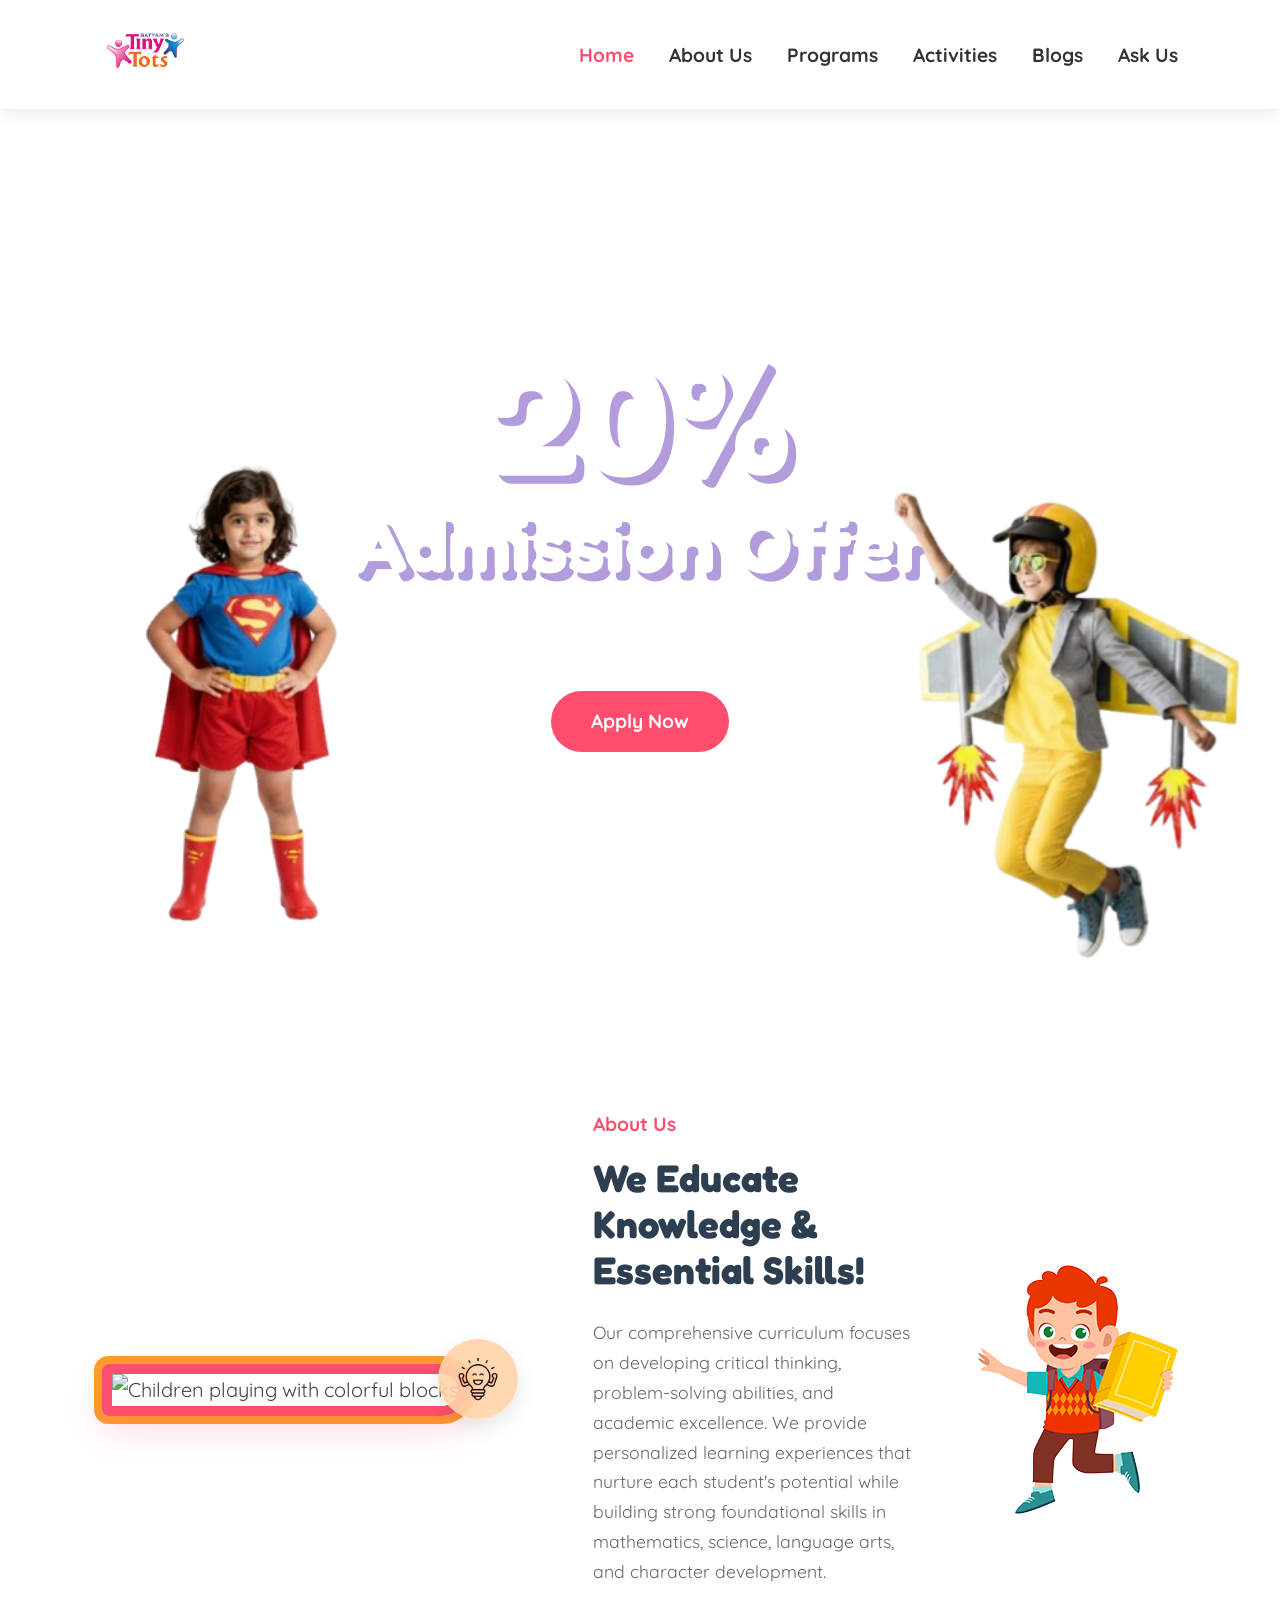
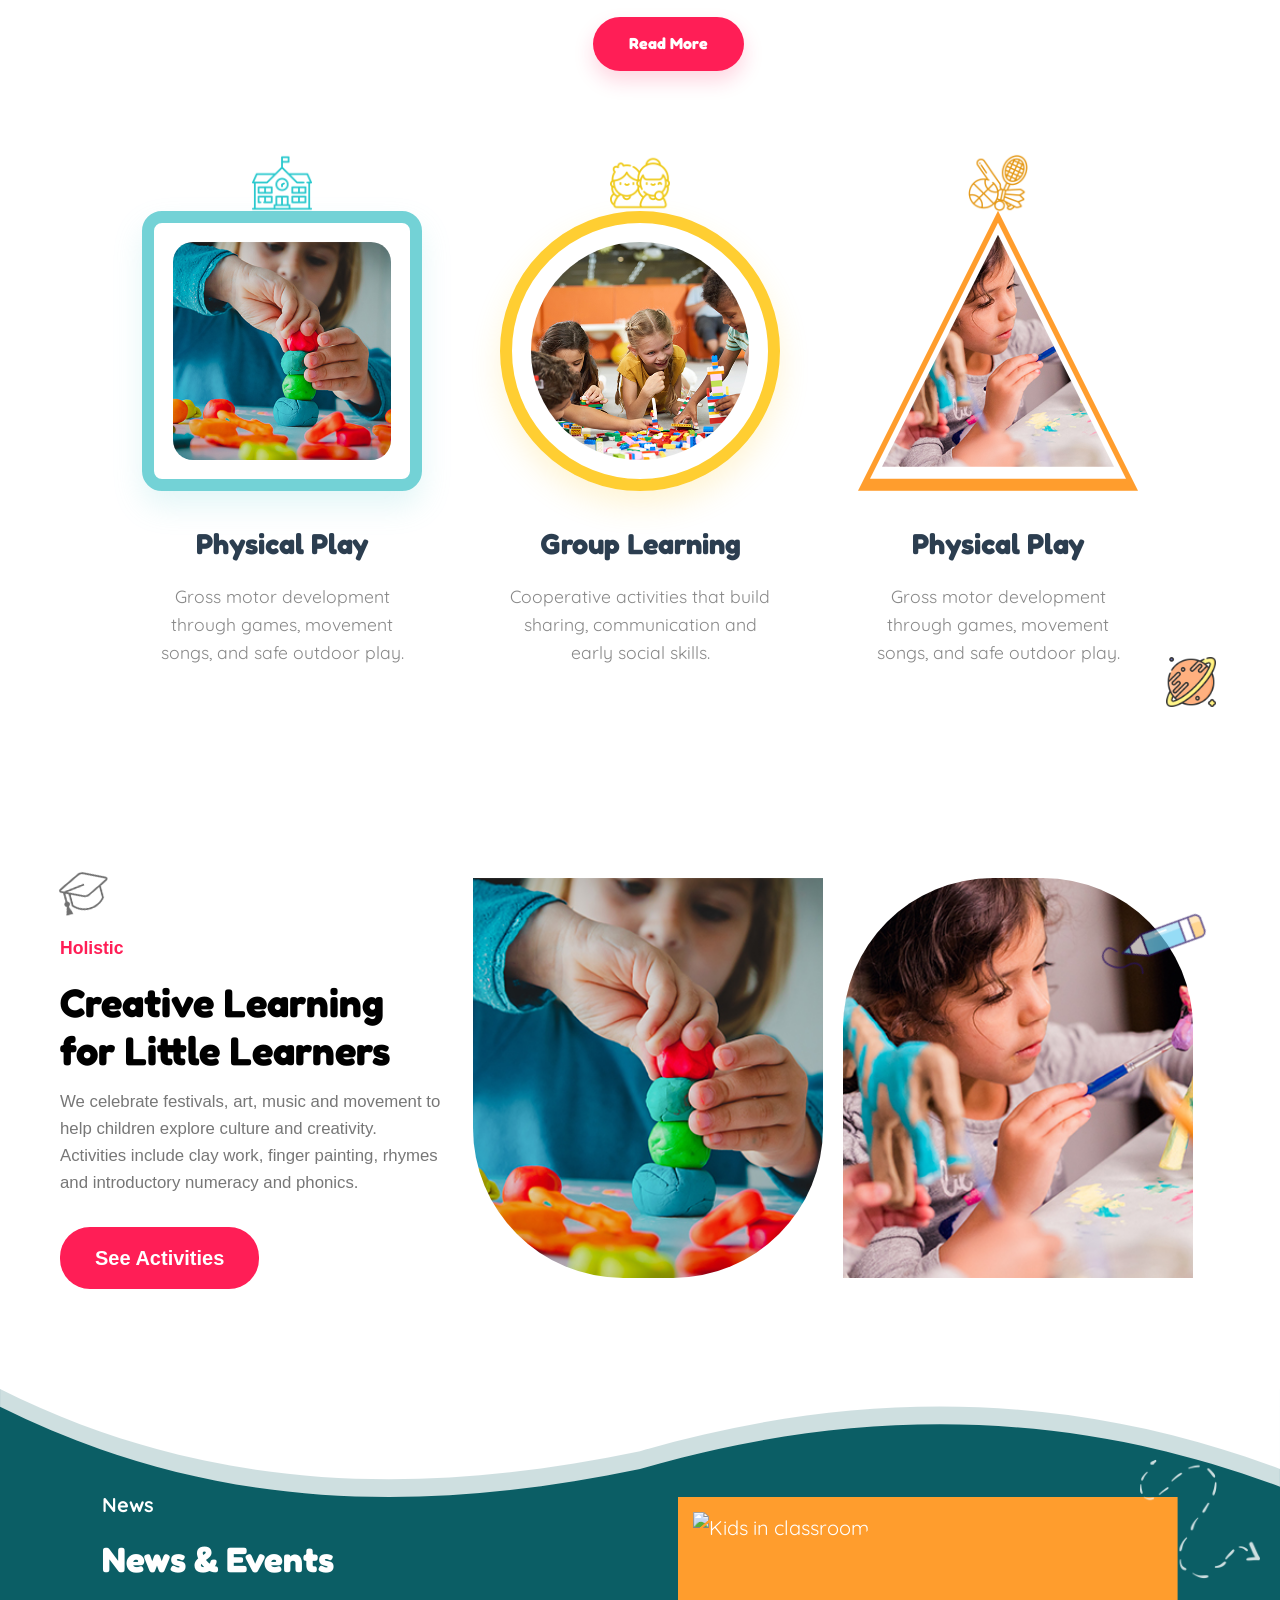
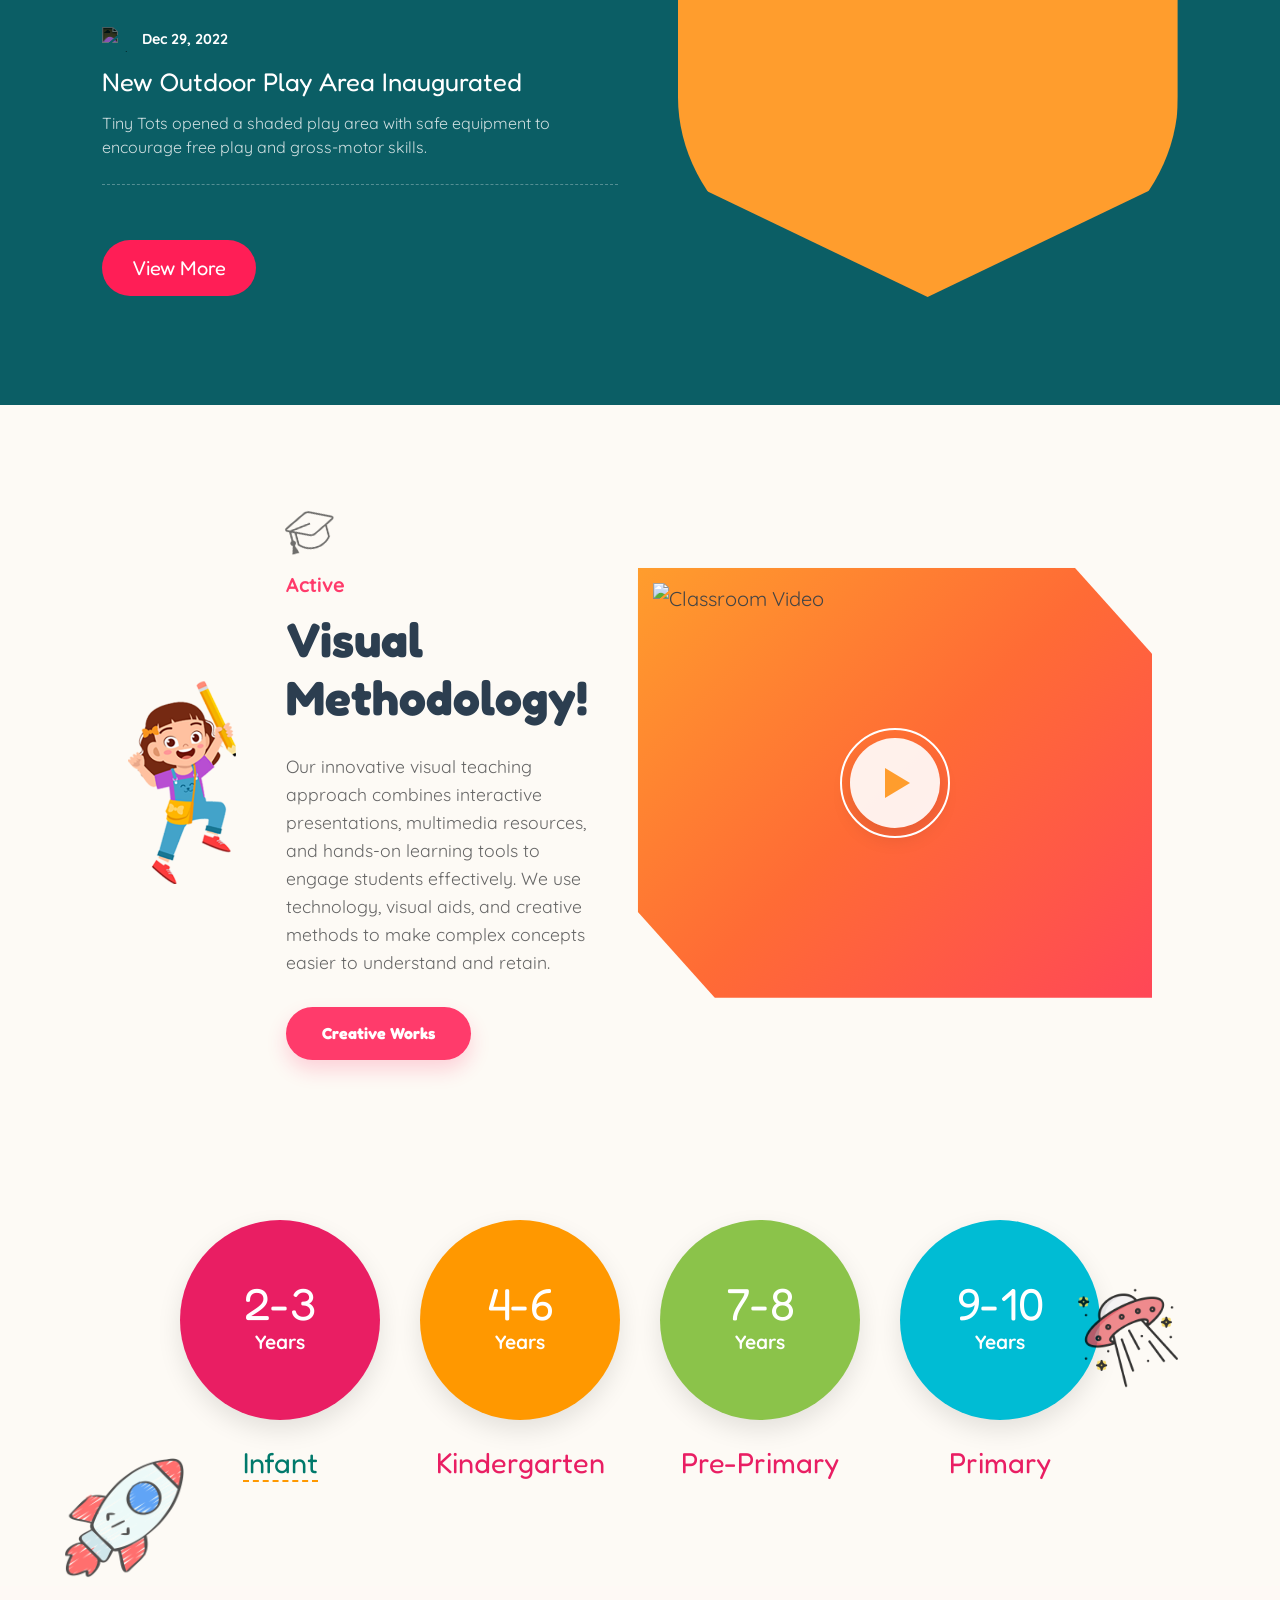
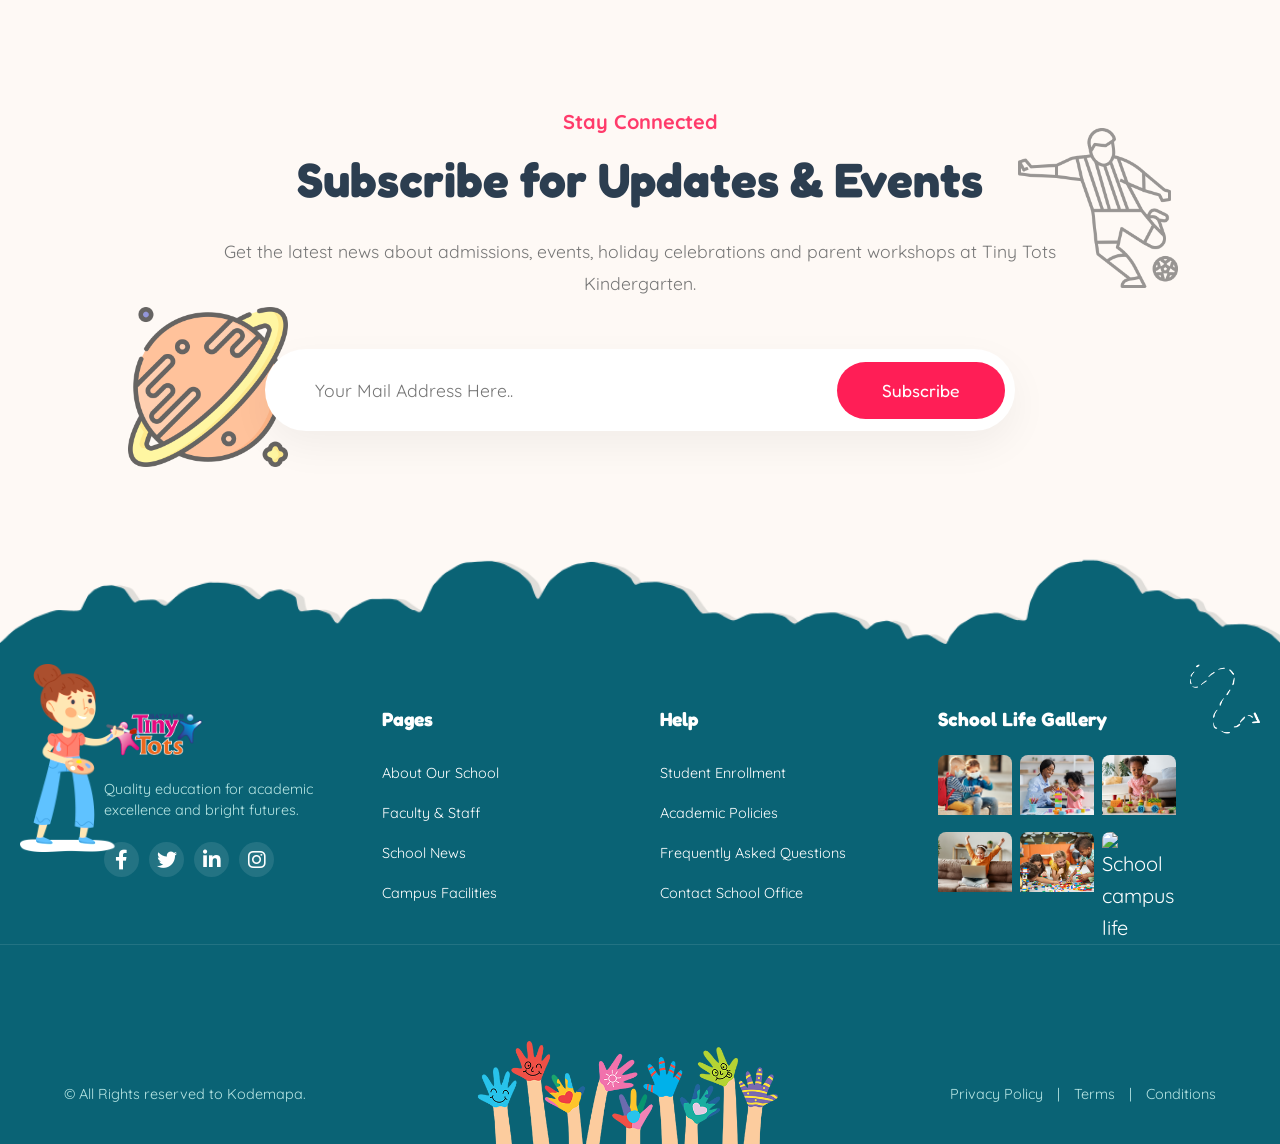
==== commit a3c9c714: "program file mobile view" ====
--- a/index.html
+++ b/index.html
@@ -2933,7 +2933,7 @@
 <body>
 
     <nav>
-        <div class="logo">
+        <div>
             <img src="images/logo.png" alt="Tiny Tots Kindergarten" style="height: 50px; width: auto;">
         </div>
         <ul class="nav-links">
@@ -3284,7 +3284,7 @@
 
         <div class="footer-bottom">
             <div class="copyright">
-                Copyright © 2024 Bright Future Academy. All Rights Reserved.
+                © All Rights reserved to Kodemapa.
             </div>
             <div class="footer-hand-horizontal">
                 <img src="images/sidehand.png" alt="Colorful hands"
--- a/css/global.css
+++ b/css/global.css
@@ -548,15 +548,15 @@
          position: fixed;
          top: 80px;
          right: 0;
-         width: 100%;
-         height: calc(100vh - 80px);
+         width: 60%;
+         height: 480px;
          background: white;
          flex-direction: column;
          align-items: center;
          justify-content: flex-start;
          padding-top: 50px;
          box-shadow: 0 2px 10px rgba(0, 0, 0, 0.1);
-         gap: 20px;
+         gap: 3px;
      }
 
      .nav-links.active {
@@ -564,12 +564,14 @@
      }
 
      .nav-links li {
-         margin: 10px 0;
+         margin: 5px 0;
+         border-bottom: 1px solid #e0e0e0;
+         width: 90%;
      }
 
      .nav-links a {
          font-size: 1.5rem;
-         padding: 15px;
+         padding: 10px;
          display: block;
          width: 100%;
          text-align: center;
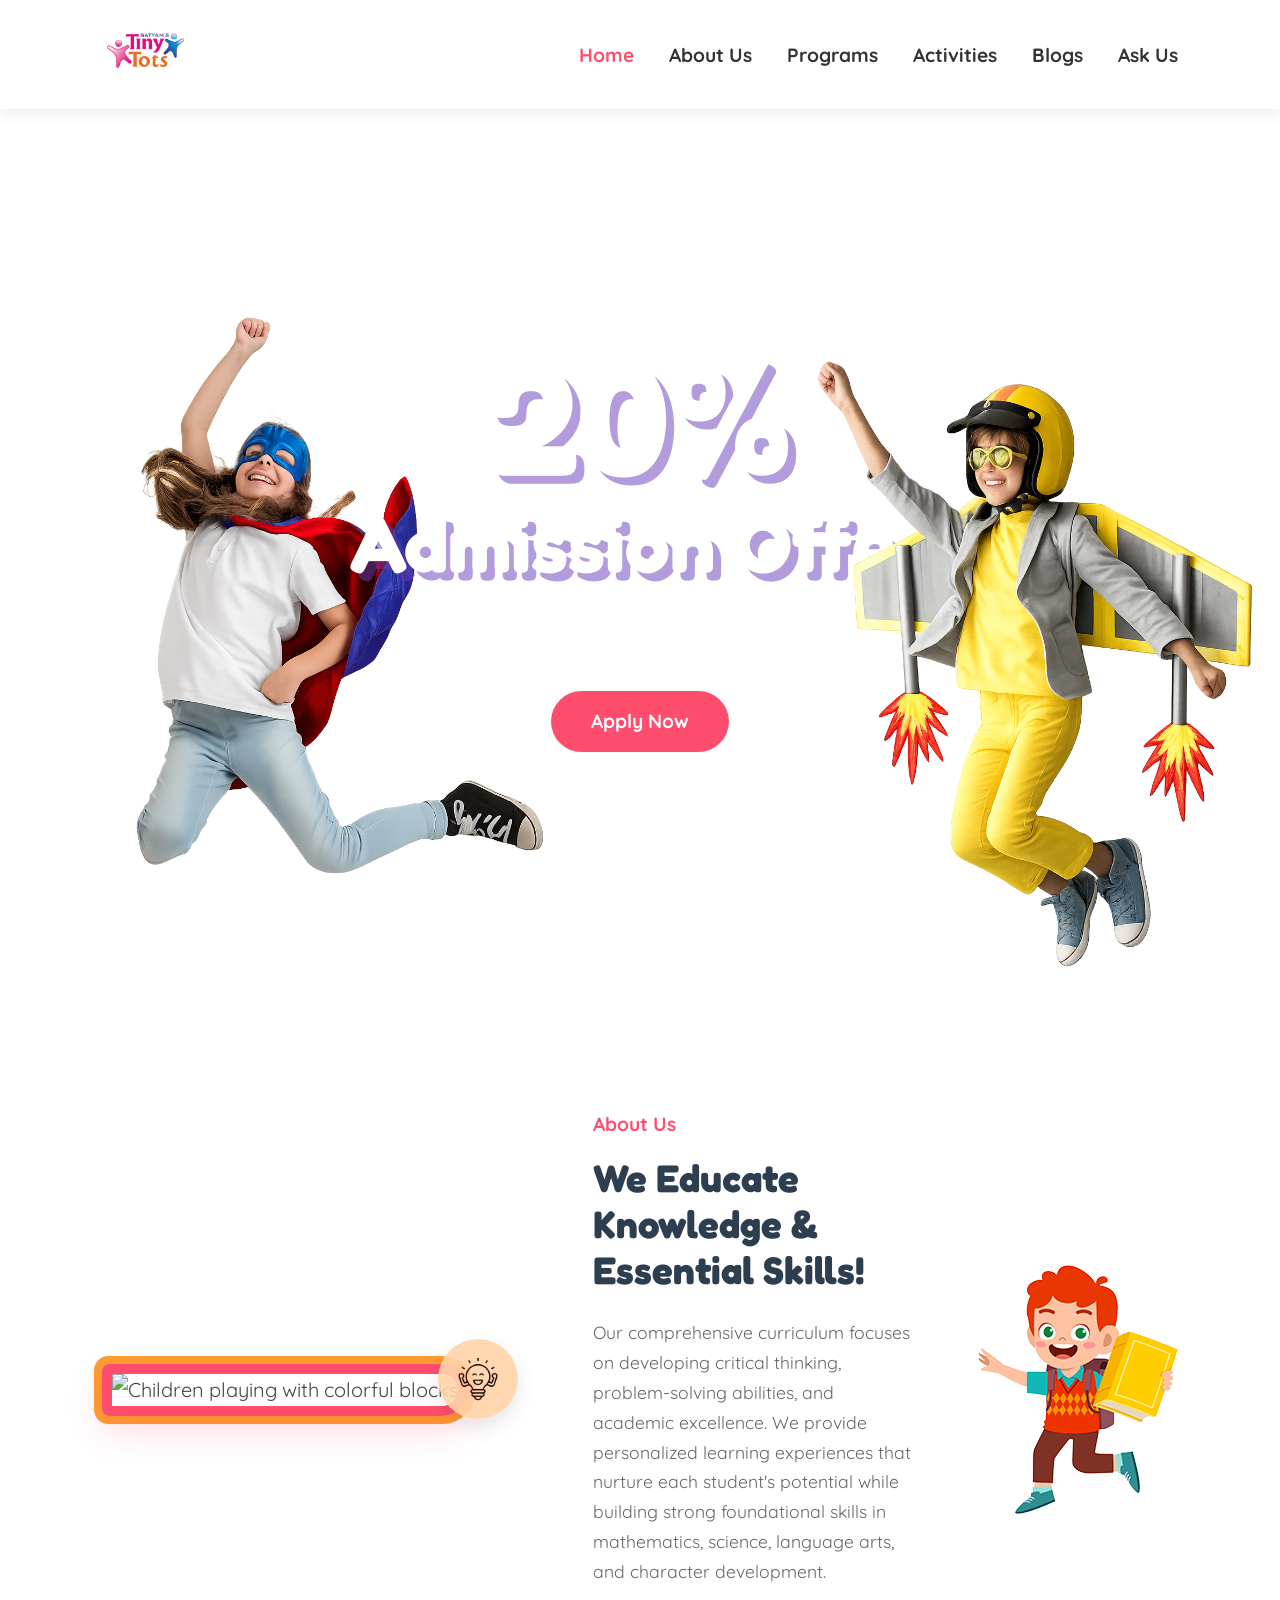
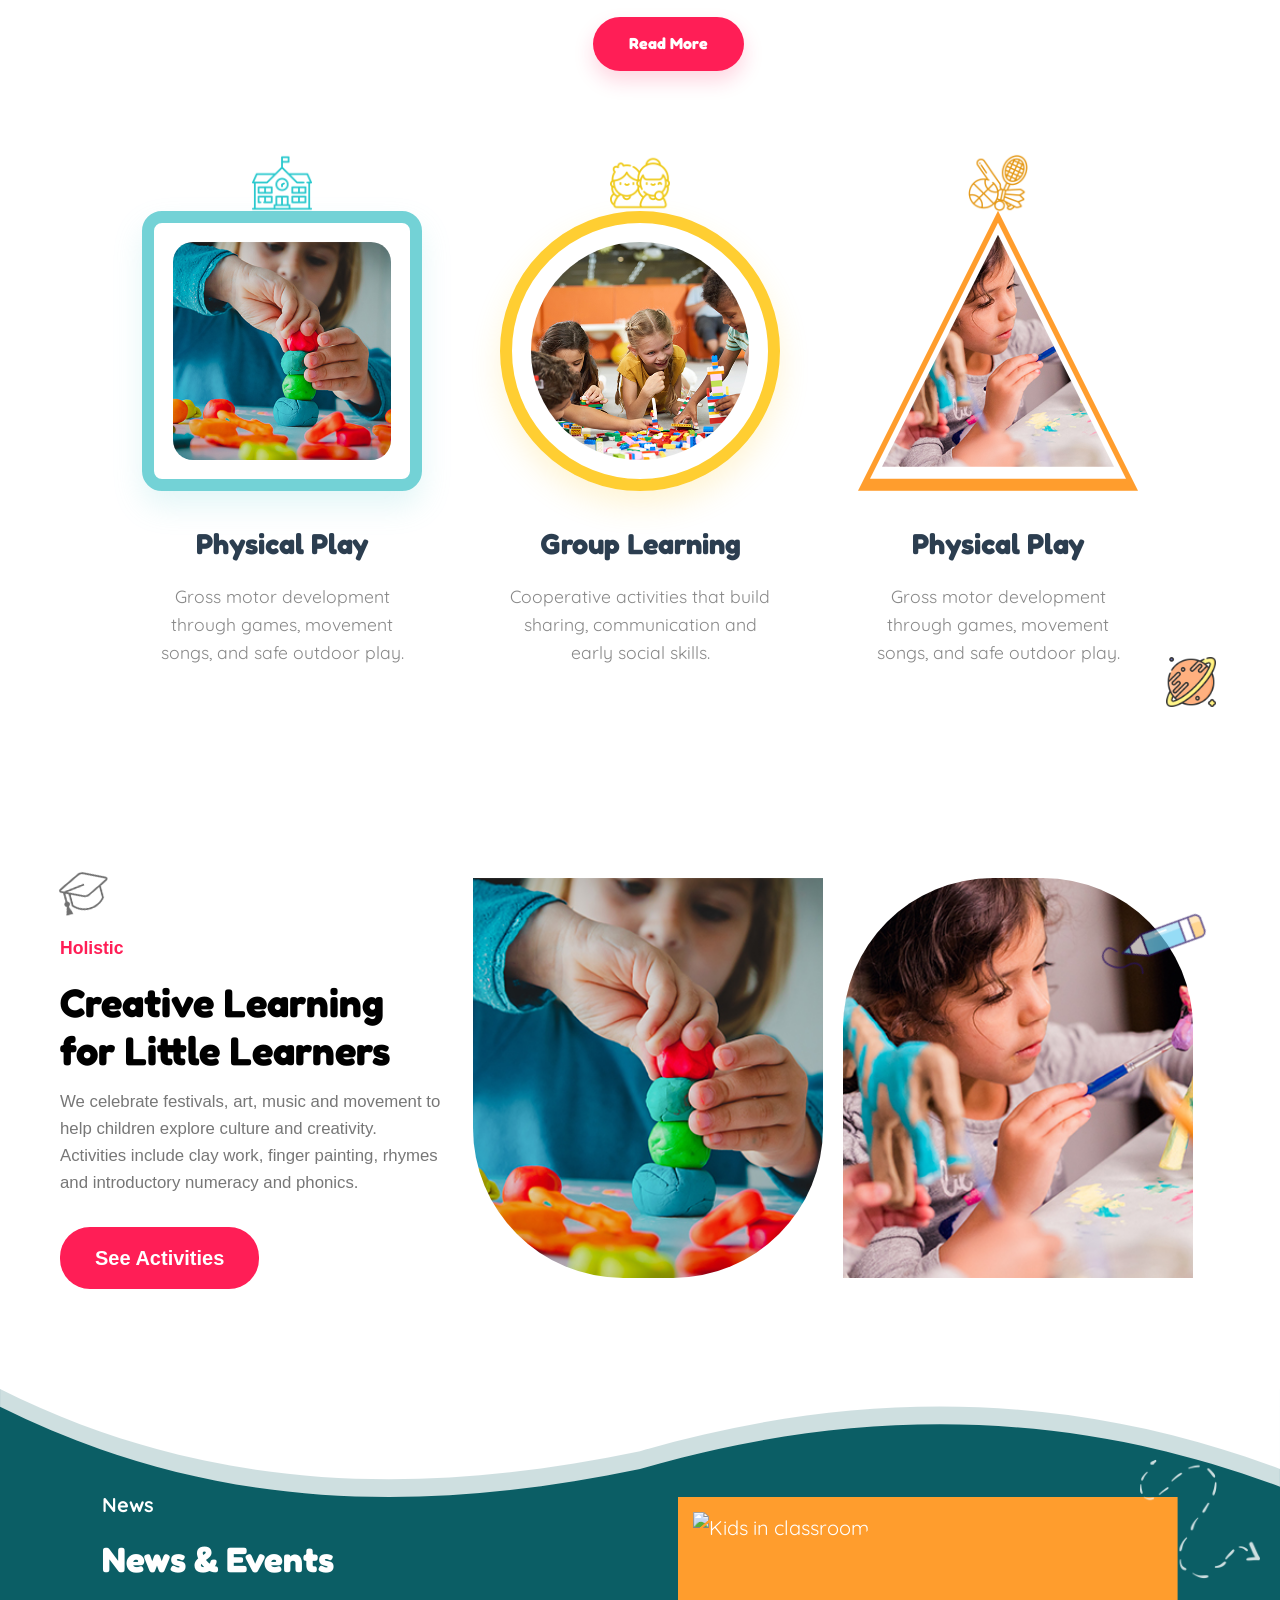
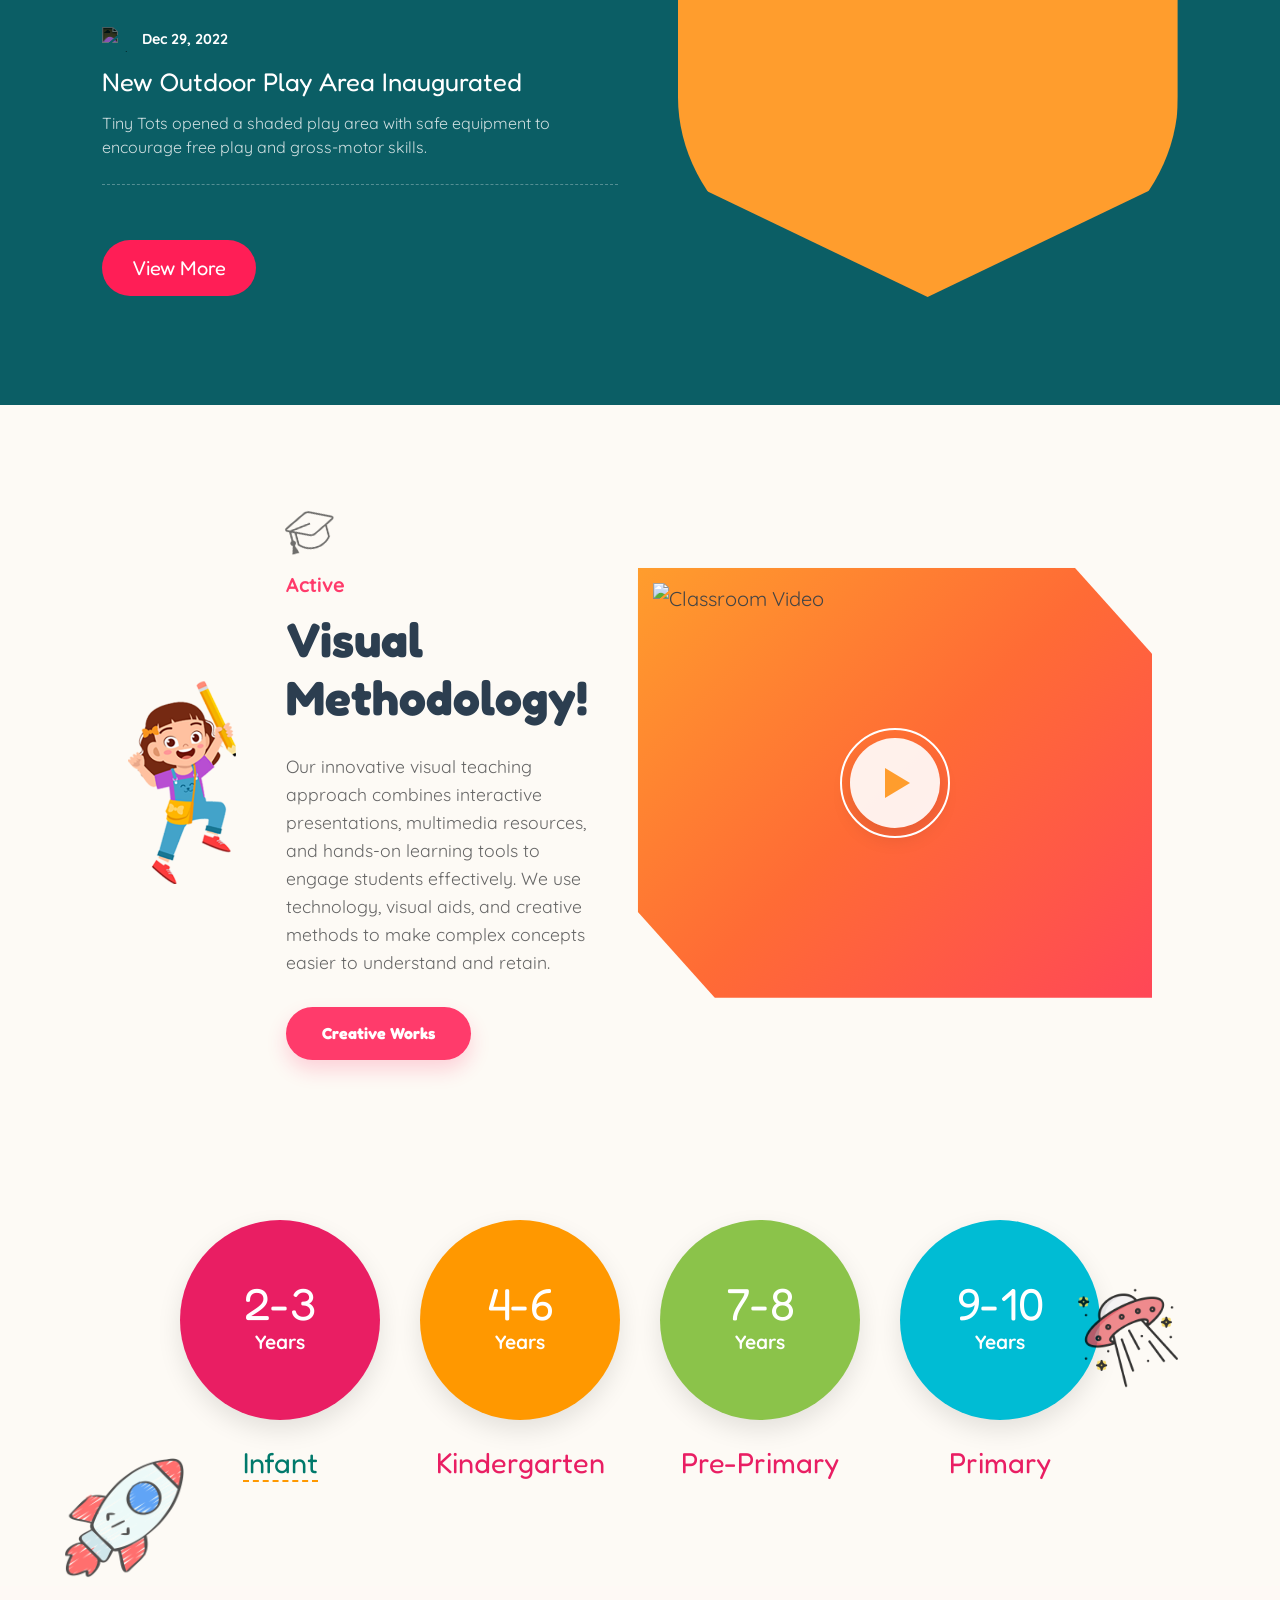
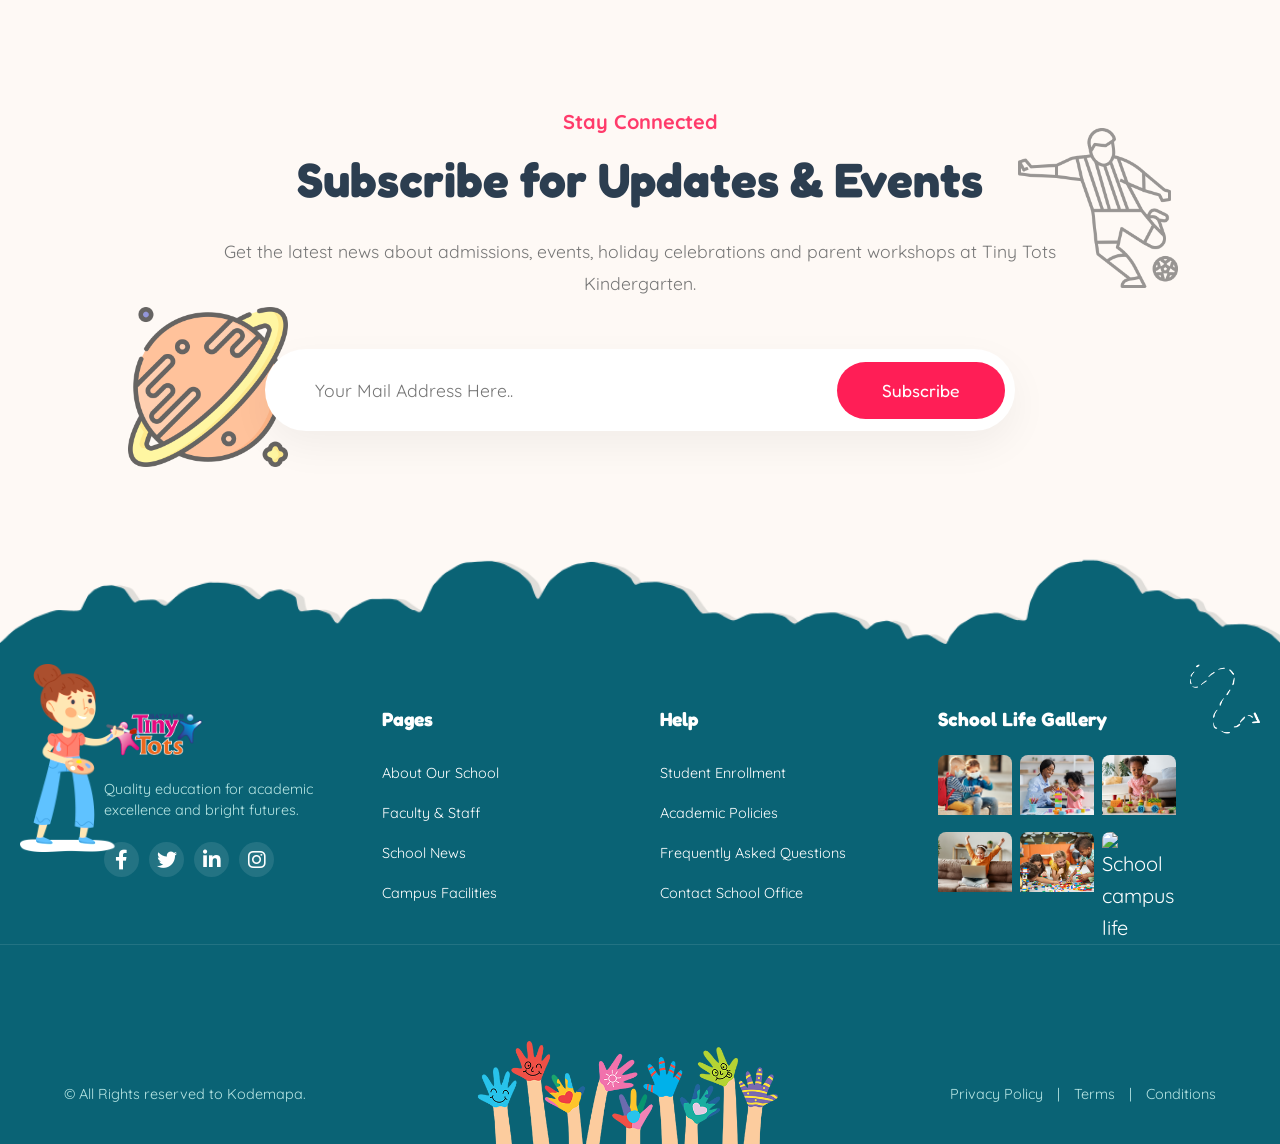
==== commit 7da35ed2: "index update" ====
--- a/index.html
+++ b/index.html
@@ -410,17 +410,19 @@
         }
 
         .left-side {
-            left: -10%;
+            left: 2%;
             /* Distance from left edge */
-            width: 750px;
-            /* Adjust size as needed */
+            width: 550px;
+            /* Adjust size to match right image */
         }
 
         .right-side {
-            right: -10%;
+            right: -4%;
             /* Distance from right edge */
-            width: 750px;
-            /* Adjust size as needed */
+            width: 550px;
+            /* Adjust size to match left image */
+            bottom: -100px;
+            /* Move image down */
         }
 
         /* Ensure images scale within their containers */
@@ -2953,7 +2955,7 @@
 
     <section class="hero" data-animate="zoom-in">
         <div class="hero-side left-side">
-            <img src="images/Untitled_design__4_-removebg-preview.png" alt="Kid with wings">
+            <img src="images/super1.png" alt="Kid with wings">
         </div>
 
         <div class="hero-center">
@@ -2964,7 +2966,7 @@
         </div>
 
         <div class="hero-side right-side">
-            <img src="images/hello-1-removebg-preview.png" alt="Kid in superhero costume">
+            <img src="images/super2.png" alt="Kid in superhero costume">
         </div>
 
     </section>
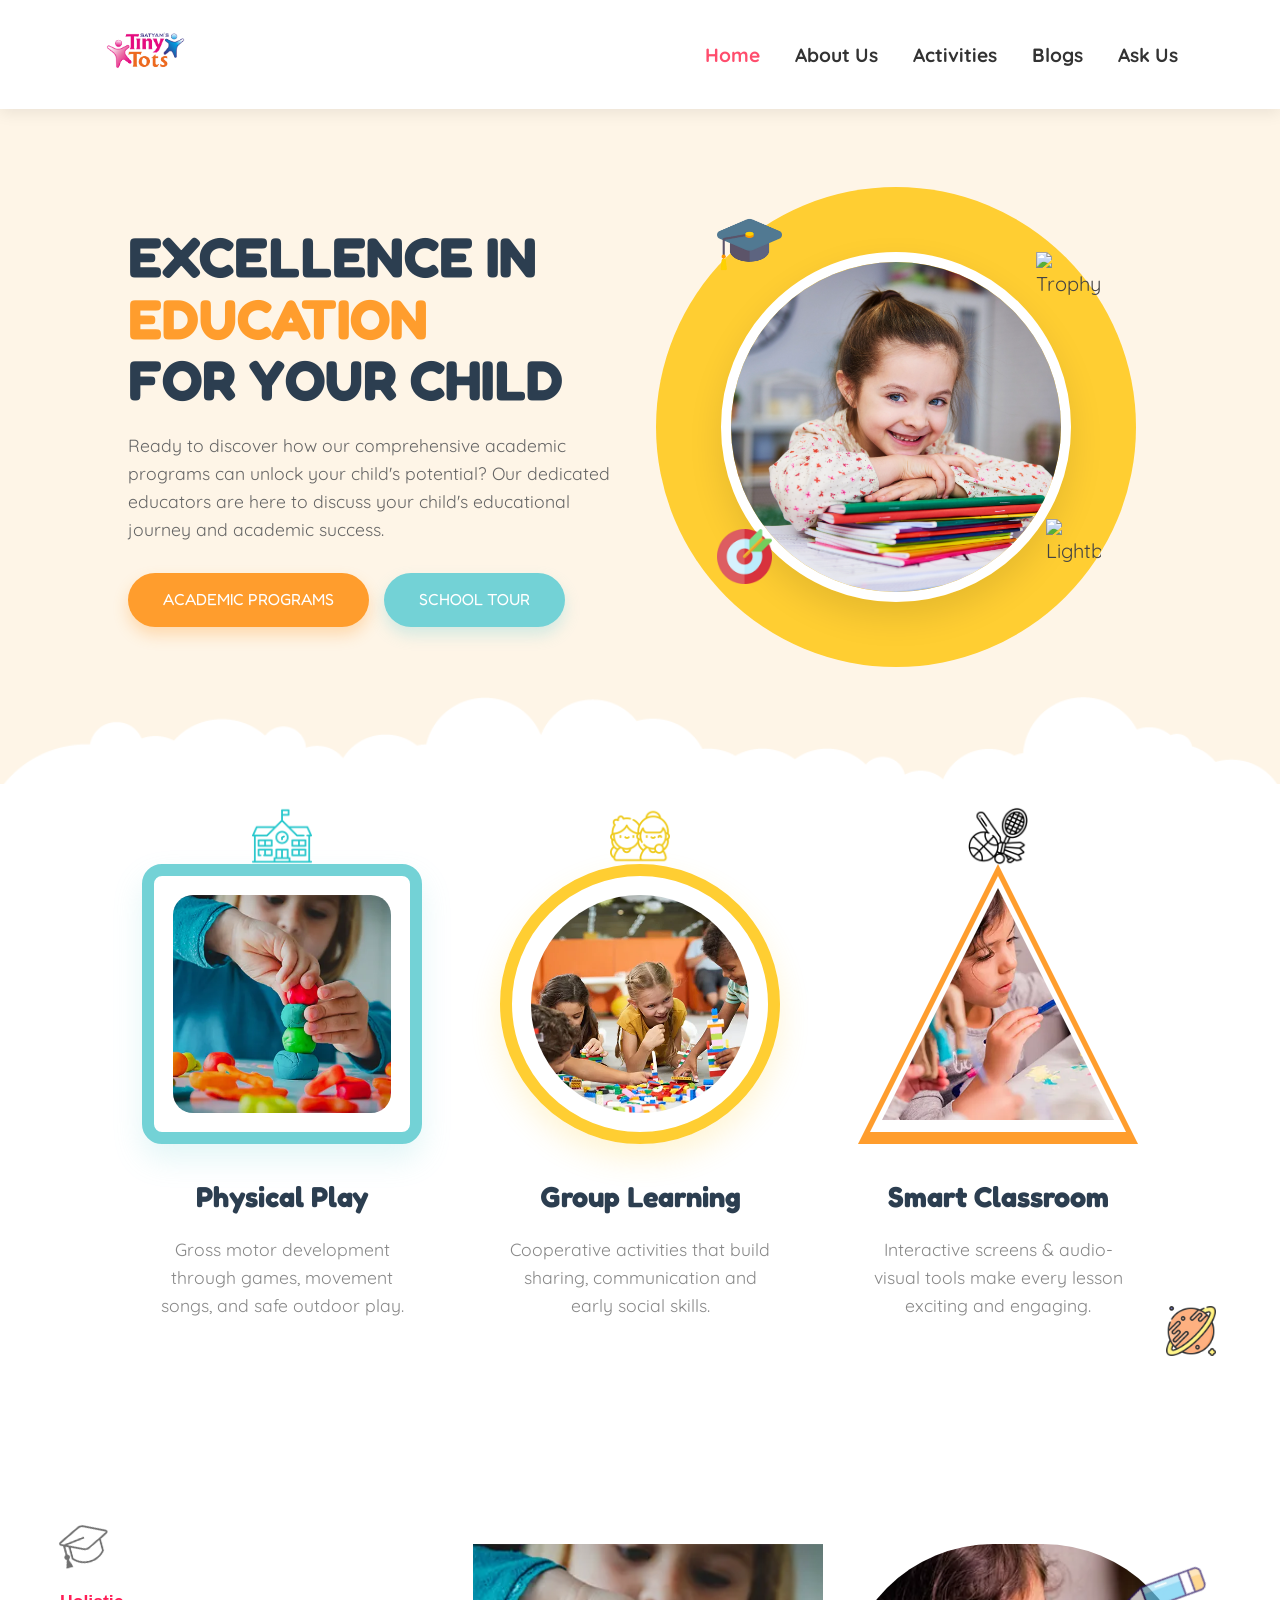
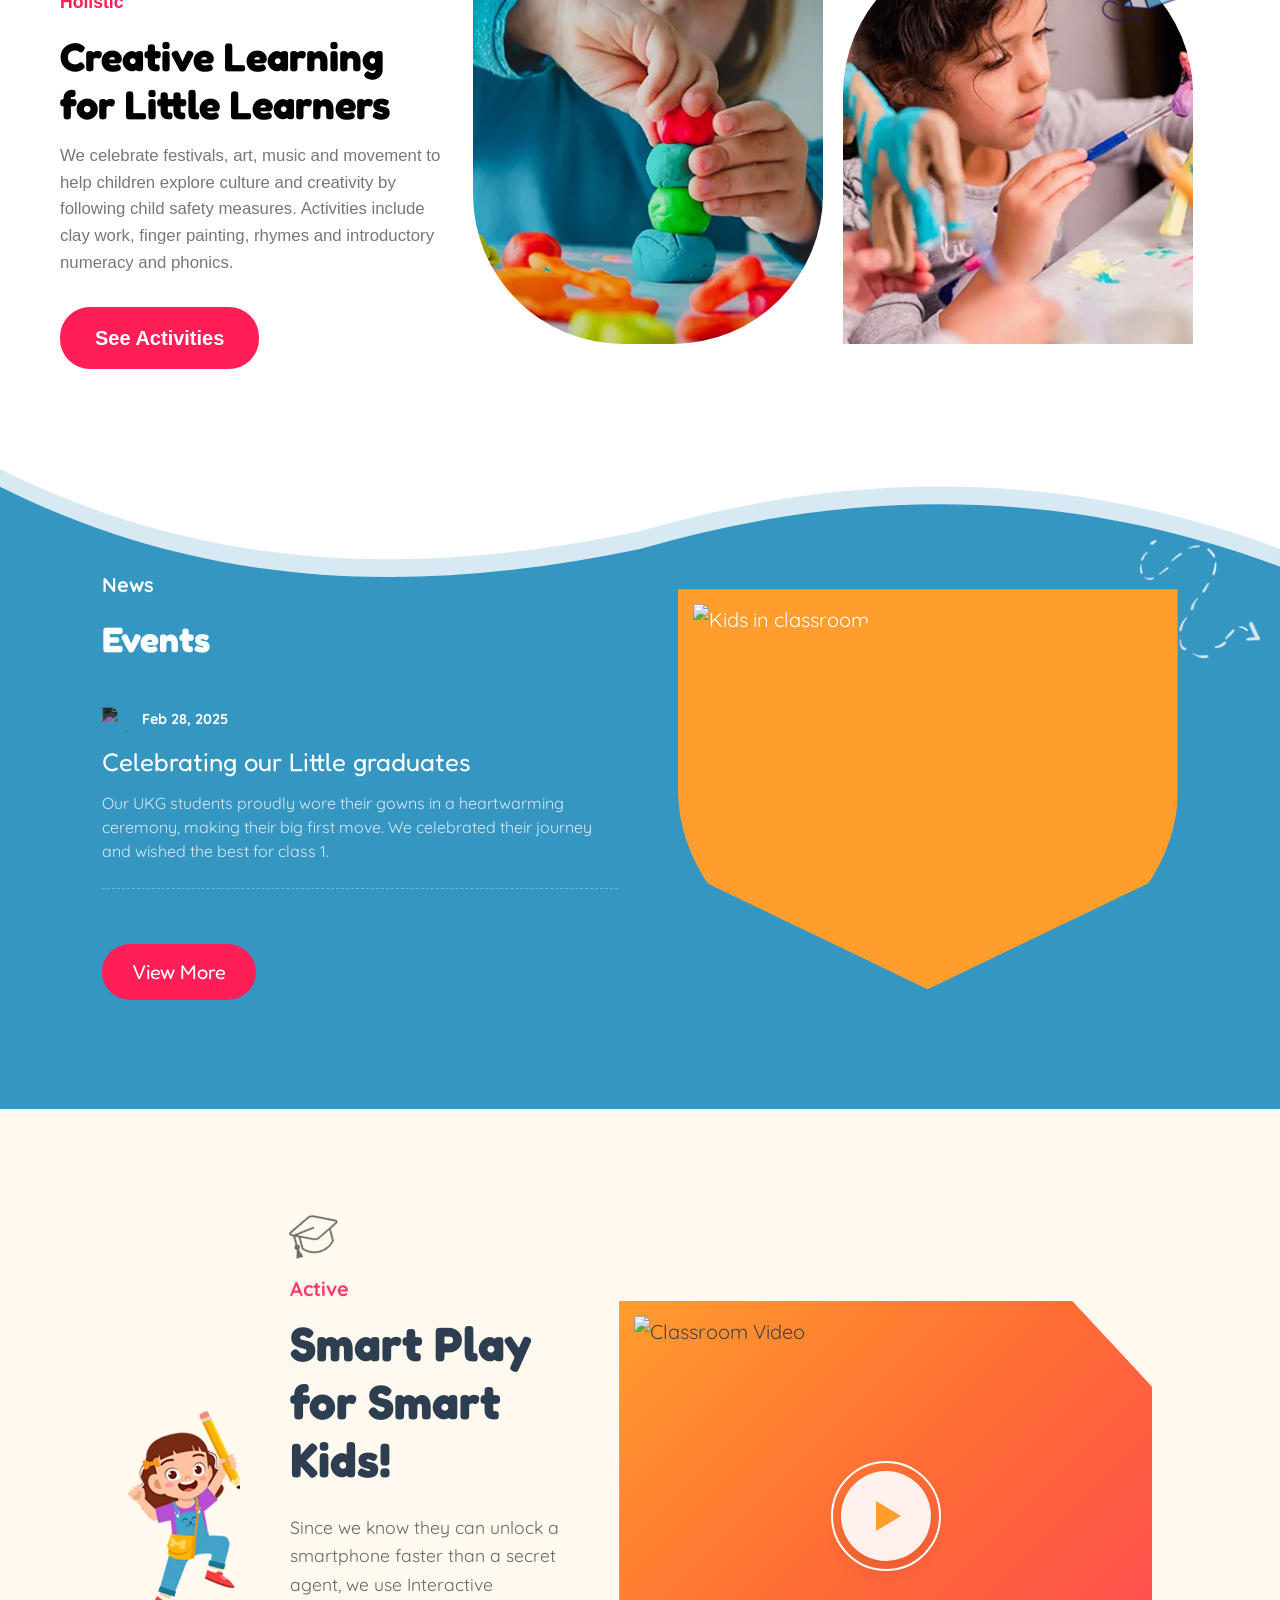
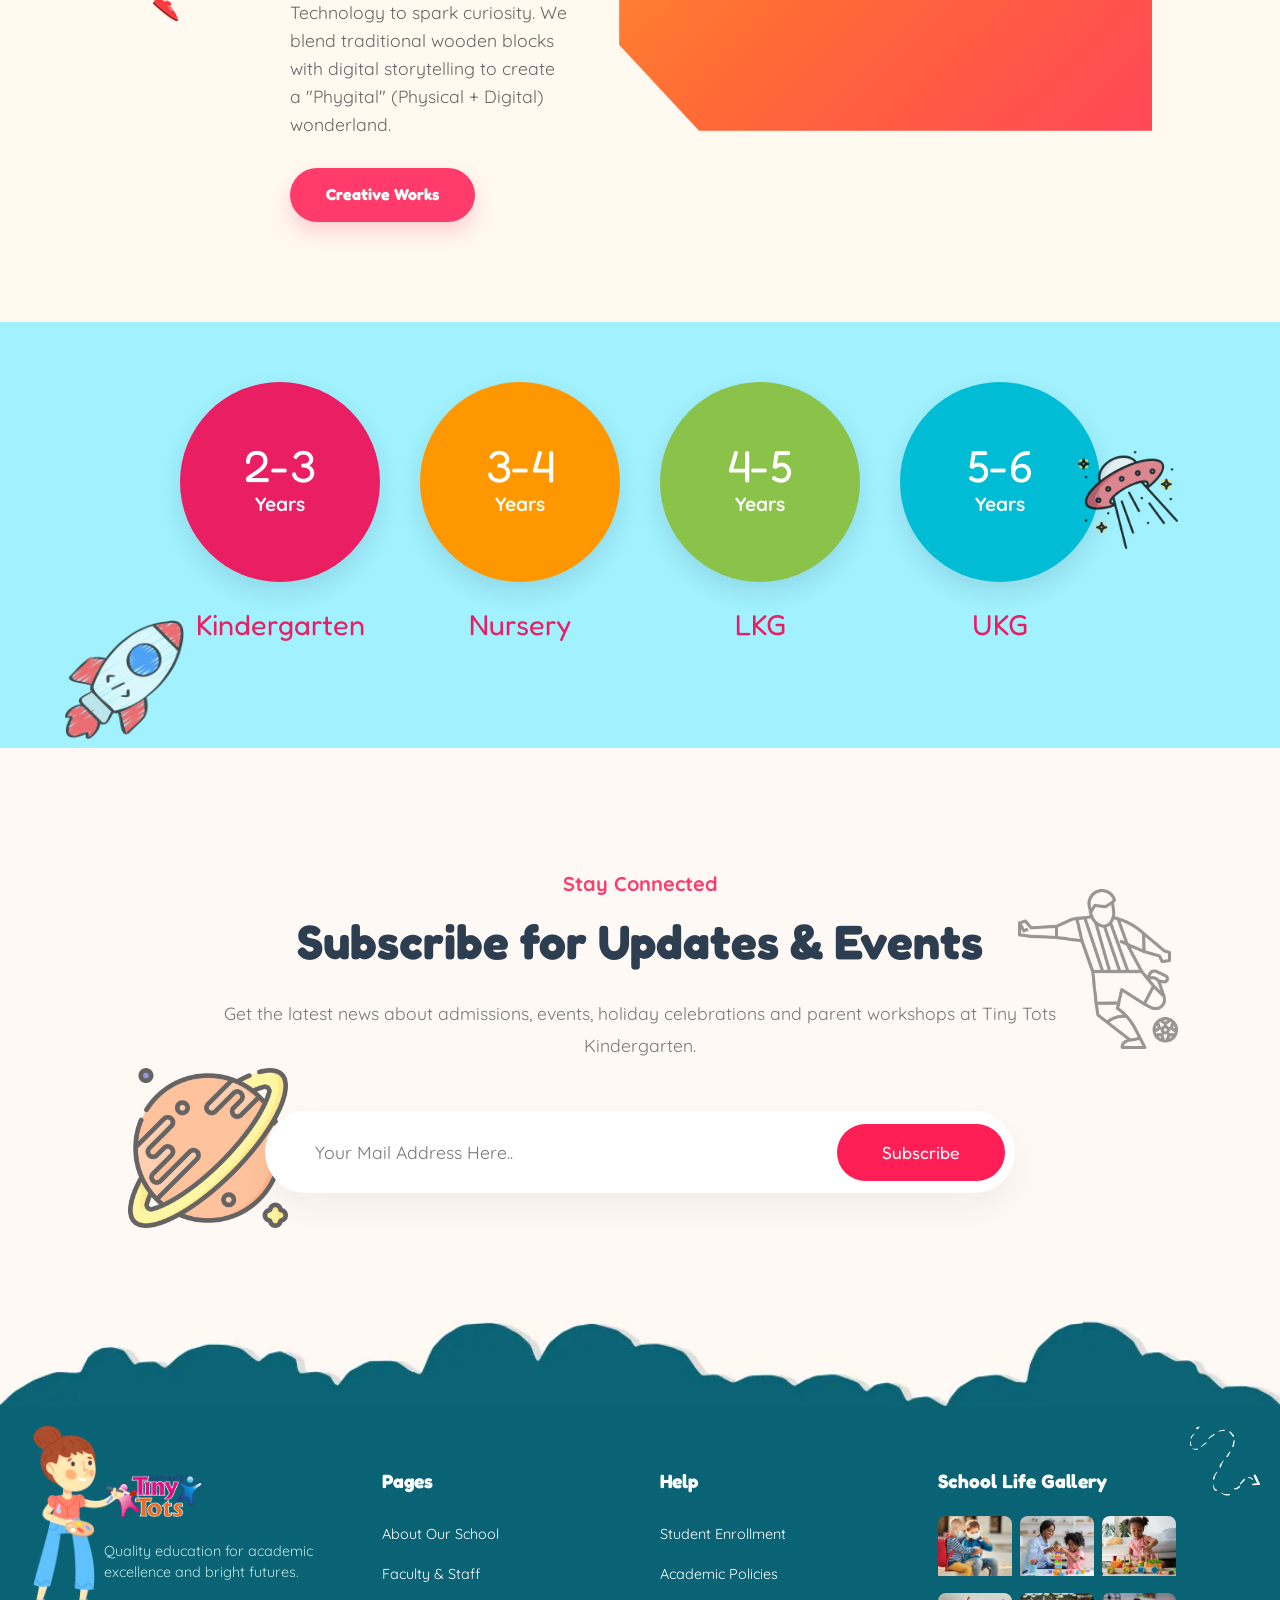
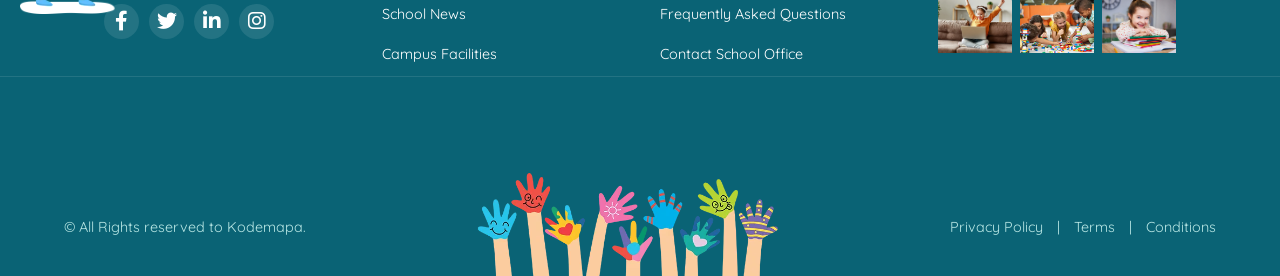
==== commit a7ac333f: "content dumped and images replaced" ====
--- a/index.html
+++ b/index.html
@@ -10,6 +10,526 @@
     <link rel="stylesheet" href="https://cdnjs.cloudflare.com/ajax/libs/font-awesome/6.0.0/css/all.min.css">
     <link rel="stylesheet" href="css/global.css">
     <style>
+        /* --- HERO SECTION (Cream & Yellow Design) --- */
+        .contact-hero-new {
+            position: relative;
+            background-color: #fef5e7;
+            padding: 80px 10% 120px;
+            display: flex;
+            align-items: center;
+            justify-content: space-between;
+            min-height: 75vh;
+            overflow: hidden;
+        }
+
+        .hero-text-side {
+            flex: 1;
+            z-index: 10;
+        }
+
+        .hero-text-side h1 {
+            font-size: 3.5rem;
+            line-height: 1.1;
+            margin-bottom: 20px;
+        }
+
+        .hero-text-side h1 span {
+            color: #ff9d2d;
+        }
+
+        .hero-text-side p {
+            font-size: 1.1rem;
+            color: #666;
+            max-width: 500px;
+            margin-bottom: 30px;
+        }
+
+        .btn-group {
+            display: flex;
+            gap: 15px;
+        }
+
+        .hero-btn {
+            padding: 14px 35px;
+            border-radius: 50px;
+            font-family: 'Fredoka One';
+            text-decoration: none;
+            font-size: 1rem;
+            transition: 0.3s;
+            display: inline-block;
+        }
+
+        .btn-orange {
+            background: #ff9d2d;
+            color: white;
+            box-shadow: 0 8px 15px rgba(255, 157, 45, 0.3);
+        }
+
+        .btn-teal {
+            background: #73d2d6;
+            color: white;
+            box-shadow: 0 8px 15px rgba(115, 210, 214, 0.3);
+        }
+
+        .hero-btn:hover {
+            transform: translateY(-3px);
+            opacity: 0.9;
+        }
+
+        /* Hero Visual Side with Masked Portrait */
+        .hero-visual-side {
+            flex: 1;
+            position: relative;
+            display: flex;
+            justify-content: center;
+            align-items: center;
+        }
+
+        .yellow-circle-bg {
+            position: absolute;
+            width: 480px;
+            height: 480px;
+            background-color: #ffce32;
+            border-radius: 50%;
+            z-index: 1;
+        }
+
+        .child-rounded {
+            position: relative;
+            z-index: 5;
+            width: 350px;
+            height: 350px;
+            object-fit: cover;
+            border-radius: 50%;
+            border: 10px solid white;
+            box-shadow: 0 15px 35px rgba(0, 0, 0, 0.1);
+        }
+
+        /* Floating Icons exactly as requested */
+        .edu-float-icon {
+            position: absolute;
+            z-index: 6;
+            width: 65px;
+            animation: float 4s ease-in-out infinite;
+        }
+
+        .icon-cap {
+            top: -40px;
+            left: 15%;
+            animation-delay: 0s;
+        }
+
+        .icon-trophy {
+            top: 0px;
+            right: 10%;
+            animation-delay: 1s;
+        }
+
+        .icon-bulb {
+            bottom: 10%;
+            right: 10%;
+            width: 55px;
+            animation-delay: 2s;
+        }
+
+        .icon-clock {
+            bottom: 5%;
+            left: 15%;
+            width: 55px;
+            animation-delay: 2.5s;
+        }
+
+        /* --- FORM & MAP --- */
+        .contact-body {
+            display: grid;
+            grid-template-columns: 1.1fr 1fr;
+            gap: 50px;
+            padding: 80px 10%;
+            background: #fff;
+        }
+
+        .form-card {
+            background: #fff;
+            padding: 50px;
+            border-radius: 40px;
+            box-shadow: 0 20px 50px rgba(0, 0, 0, 0.05);
+            border-left: 10px solid #ffce32;
+        }
+
+        .form-group {
+            margin-bottom: 25px;
+        }
+
+        .form-group label {
+            display: block;
+            font-weight: 700;
+            margin-bottom: 10px;
+            font-size: 0.9rem;
+            color: #2c3e50;
+        }
+
+        .form-group input,
+        .form-group textarea {
+            width: 100%;
+            padding: 18px 25px;
+            border: 2px solid #f8f8f8;
+            border-radius: 20px;
+            font-family: 'Quicksand';
+            font-size: 1rem;
+            outline: none;
+        }
+
+        .map-container {
+            border-radius: 40px;
+            overflow: hidden;
+            box-shadow: 0 20px 50px rgba(0, 0, 0, 0.08);
+            background: #f0f0f0;
+            height: 100%;
+            min-height: 500px;
+        }
+
+
+        @media (max-width: 992px) {
+            .contact-hero-new {
+                flex-direction: column;
+                text-align: center;
+                padding: 60px 5% 80px;
+            }
+
+            .hero-visual-side {
+                margin-top: 40px;
+            }
+
+            .btn-group {
+                justify-content: center;
+            }
+
+            .contact-body {
+                grid-template-columns: 1fr;
+                padding: 60px 5%;
+                gap: 40px;
+            }
+
+            .yellow-circle-bg {
+                width: 320px;
+                height: 320px;
+            }
+
+            .child-rounded {
+                width: 250px;
+                height: 250px;
+            }
+
+            .edu-float-icon {
+                width: 45px;
+            }
+        }
+
+        @media (max-width: 768px) {
+            .contact-hero-new {
+                padding: 40px 4% 60px;
+                min-height: auto;
+            }
+
+            .hero-text-side h1 {
+                font-size: 2.5rem;
+                line-height: 1.1;
+                margin-bottom: 15px;
+            }
+
+            .hero-text-side p {
+                font-size: 1rem;
+                margin-bottom: 25px;
+                max-width: 100%;
+            }
+
+            .btn-group {
+                flex-direction: column;
+                align-items: center;
+                gap: 12px;
+            }
+
+            .hero-btn {
+                padding: 12px 30px;
+                font-size: 0.9rem;
+                width: 200px;
+                text-align: center;
+            }
+
+            .contact-body {
+                padding: 40px 4%;
+                gap: 30px;
+            }
+
+            .form-card {
+                padding: 30px 20px;
+                border-radius: 25px;
+            }
+
+            .form-card h3 {
+                font-size: 1.5rem;
+                margin-bottom: 20px;
+                text-align: center;
+            }
+
+            .yellow-circle-bg {
+                width: 280px;
+                height: 280px;
+            }
+
+            .child-rounded {
+                width: 220px;
+                height: 220px;
+            }
+
+            .edu-float-icon {
+                width: 35px;
+            }
+
+            .icon-cap {
+                top: -20px;
+                left: 12%;
+            }
+
+            .icon-trophy {
+                top: 15px;
+                right: 8%;
+            }
+
+            .icon-bulb {
+                bottom: 15%;
+                right: 8%;
+                width: 30px;
+            }
+
+            .icon-clock {
+                bottom: 10%;
+                left: 12%;
+                width: 30px;
+            }
+        }
+
+        @media (max-width: 480px) {
+            .contact-hero-new {
+                padding: 30px 4% 50px;
+            }
+
+            .hero-text-side h1 {
+                font-size: 2rem;
+                line-height: 1.0;
+                margin-bottom: 12px;
+            }
+
+            .hero-text-side p {
+                font-size: 0.9rem;
+                line-height: 1.4;
+            }
+
+            .hero-btn {
+                padding: 10px 25px;
+                font-size: 0.85rem;
+                width: 180px;
+            }
+
+            .contact-body {
+                padding: 30px 4%;
+                gap: 25px;
+            }
+
+            .form-card {
+                padding: 25px 15px;
+                border-radius: 20px;
+            }
+
+            .form-group {
+                margin-bottom: 18px;
+            }
+
+            .form-group label {
+                font-size: 0.85rem;
+                margin-bottom: 8px;
+            }
+
+            .form-group input,
+            .form-group textarea {
+                padding: 14px 18px;
+                font-size: 0.9rem;
+                border-radius: 15px;
+            }
+
+            .yellow-circle-bg {
+                width: 240px;
+                height: 240px;
+            }
+
+            .child-rounded {
+                width: 180px;
+                height: 180px;
+                border: 6px solid white;
+            }
+
+            .edu-float-icon {
+                width: 28px;
+            }
+
+            .icon-cap {
+                top: -15px;
+                left: 10%;
+            }
+
+            .icon-trophy {
+                top: 10px;
+                right: 10%;
+            }
+
+            .icon-bulb {
+                bottom: 12%;
+                right: 10%;
+                width: 25px;
+            }
+
+            .icon-clock {
+                bottom: 8%;
+                left: 10%;
+                width: 25px;
+            }
+
+            .map-container {
+                border-radius: 20px;
+                min-height: 300px;
+            }
+        }
+
+        @media (max-width: 360px) {
+            .contact-hero-new {
+                padding: 25px 3% 40px;
+            }
+
+            .hero-text-side h1 {
+                font-size: 1.7rem;
+                margin-bottom: 10px;
+            }
+
+            .hero-text-side p {
+                font-size: 0.85rem;
+            }
+
+            .hero-btn {
+                width: 160px;
+                padding: 8px 20px;
+                font-size: 0.8rem;
+            }
+
+            .form-card {
+                padding: 20px 12px;
+            }
+
+            .form-card h3 {
+                font-size: 1.3rem;
+            }
+
+            .yellow-circle-bg {
+                width: 200px;
+                height: 200px;
+            }
+
+            .child-rounded {
+                width: 150px;
+                height: 150px;
+                border: 5px solid white;
+            }
+
+            .edu-float-icon {
+                width: 22px;
+            }
+
+            .icon-cap {
+                top: -12px;
+                left: 8%;
+            }
+
+            .icon-trophy {
+                top: 8px;
+                right: 8%;
+            }
+
+            .icon-bulb {
+                bottom: 10%;
+                right: 8%;
+                width: 20px;
+            }
+
+            .icon-clock {
+                bottom: 6%;
+                left: 8%;
+                width: 20px;
+            }
+        }
+
+        .cloud-divider {
+            position: absolute;
+            bottom: -5px;
+            left: 0;
+            width: 100%;
+            line-height: 0;
+            z-index: 5;
+        }
+
+        .cloud-divider svg {
+            display: block;
+            width: 100%;
+            height: 150px;
+            fill: #ffffff;
+        }
+
+        /* Mobile bread image enhancements */
+        @media (max-width: 768px) {
+            .cloud-divider {
+                bottom: -8px;
+                overflow: hidden;
+            }
+            
+            .cloud-divider img {
+                height: 120px;
+                object-fit: cover;
+            }
+            
+            .moving-cloud {
+                animation: moveCloudMobile 6s ease-in-out infinite;
+            }
+        }
+
+        @media (max-width: 480px) {
+            .cloud-divider {
+                bottom: -10px;
+                overflow: hidden;
+            }
+            
+            .cloud-divider img {
+                height: 100px;
+                object-fit: cover;
+            }
+            
+            .moving-cloud {
+                animation: moveCloudMobile 8s ease-in-out infinite;
+            }
+        }
+
+        @media (max-width: 360px) {
+            .cloud-divider {
+                bottom: -12px;
+                overflow: hidden;
+            }
+            
+            .cloud-divider img {
+                height: 80px;
+                object-fit: cover;
+            }
+            
+            .moving-cloud {
+                animation: moveCloudMobile 10s ease-in-out infinite;
+            }
+        }
         /* Mental Health Growth Section */
         .mental-growth-section {
             background: #ef1866;
@@ -87,8 +607,7 @@
         .mg-hand1 {
             position: absolute;
             right: 80px;
-            top: 0;
-            .mg-bee width: 45px;
+            top: 0; width: 45px;
             filter: invert(1) brightness(2);
             animation: butterflyFlutter 4s ease-in-out infinite;
         }
@@ -329,7 +848,7 @@
             right: 5%;
             bottom: 10px;
         }
-        }
+        
 
         @media (max-width: 480px) {
             .play-icon {
@@ -391,7 +910,7 @@
             /* This stays the anchor for the images */
             overflow: hidden;
             /* Add your background image here */
-            background: url('images/Untitled design 1.svg') no-repeat center center/cover;
+            background: url('webp/Untitled design 1.svg') no-repeat center center/cover;
         }
 
         /* 2. Styling the content in the middle */
@@ -534,7 +1053,7 @@
             display: flex;
             align-items: center;
             gap: 50px;
-            background: #fdfaf5;
+            background: #fff9ef;
         }
 
         .pencil-girl-container {
@@ -688,10 +1207,6 @@
             }
         }
 
-        border-color: transparent transparent transparent #ff9d2d;
-        margin-left: 5px;
-        }
-
         /* --- ABOUT US SECTION STYLES --- */
         .about-us-section {
             padding: 100px 8%;
@@ -888,7 +1403,7 @@
             justify-content: center;
             gap: 40px;
             flex-wrap: wrap;
-            background: #fdfaf5;
+            background: #a1f1ff;
         }
 
         .age-circle-item {
@@ -1321,7 +1836,7 @@
             display: grid;
             grid-template-columns: repeat(auto-fit, minmax(300px, 1fr));
             gap: 50px;
-            padding: 40px 10% 100px;
+            padding: 80px 10% 100px;
             background: #fff;
             position: relative;
         }
@@ -2033,7 +2548,7 @@
 
         /* --- EDUCATION NEWS STYLES --- */
         .education-news {
-            background-color: #0b5e65;
+            background-color: #3696c2;
             /* Dark teal */
             color: white;
             padding: 100px 8%;
@@ -2508,7 +3023,7 @@
             }
 
             .percent-text {
-                font-size: 6rem;
+                font-size: 4rem;
                 line-height: 0.9;
                 text-shadow: 6px 6px 0 rgba(103, 58, 183, 0.45);
             }
@@ -2566,7 +3081,7 @@
                 position: relative;
             }
 
-            .image-gallery img[src*="penss.png"] {
+            .image-gallery img[src*="penss.webp"] {
                 display: none !important;
             }
 
@@ -2666,8 +3181,8 @@
             }
 
             /* Hide launch icons and decorative elements in mobile */
-            .age-group-section img[src*="launch.png"],
-            .age-group-section img[src*="ufo.png"],
+            .age-group-section img[src*="launch.webp"],
+            .age-group-section img[src*="ufo.webp"],
             .t-rocket-small {
                 display: none !important;
             }
@@ -2936,12 +3451,11 @@
 
     <nav>
         <div>
-            <img src="images/logo.png" alt="Tiny Tots Kindergarten" style="height: 50px; width: auto;">
+            <img src="webp/logo.webp" alt="Tiny Tots Kindergarten" style="height: 50px; width: auto;">
         </div>
         <ul class="nav-links">
             <li><a href="index.html" style="color:#ff4d6d;">Home</a></li>
             <li><a href="about.html">About Us</a></li>
-            <li><a href="programs.html">Programs</a></li>
             <li><a href="activities.html">Activities</a></li>
             <li><a href="blog-listing.html">Blogs</a></li>
             <li><a href="contact.html">Ask Us</a></li>
@@ -2953,103 +3467,91 @@
         </div>
     </nav>
 
-    <section class="hero" data-animate="zoom-in">
-        <div class="hero-side left-side">
-            <img src="images/super1.png" alt="Kid with wings">
+    <section class="contact-hero-new">
+        <div class="hero-text-side">
+            <h1>EXCELLENCE IN <span>EDUCATION</span><br>FOR YOUR CHILD</h1>
+            <p>Ready to discover how our comprehensive academic programs can unlock your child's potential? Our dedicated educators are here to discuss your child's educational journey and academic success.</p>
+            <div class="btn-group">
+                <a href="#" class="hero-btn btn-orange">ACADEMIC PROGRAMS</a>
+                <a href="#" class="hero-btn btn-teal">SCHOOL TOUR</a>
+            </div>
         </div>
 
-        <div class="hero-center">
-            <h1 class="percent-text">20%</h1>
-            <h2 class="flat-off">Admission Offer</h2>
-            <p class="on-reg">Get the Admission Soon</p>
-            <a href="#" class="btn-know">Apply Now</a>
+        <div class="hero-visual-side">
+            <img src="webp/cap.webp" class="edu-float-icon icon-cap" alt="Cap">
+            <img src="https://cdn-icons-png.flaticon.com/512/3112/3112946.png" class="edu-float-icon icon-trophy"
+                alt="Trophy">
+            <img src="https://cdn-icons-png.flaticon.com/512/2436/2436702.png" class="edu-float-icon icon-bulb"
+                alt="Lightbulb">
+            <img src="webp/goal.webp" class="edu-float-icon icon-clock" alt="Clock">
+
+            <div class="yellow-circle-bg"></div>
+
+            <img src="./webp/contact-us.webp" class="child-rounded" alt="Student Portrait">
         </div>
-
-        <div class="hero-side right-side">
-            <img src="images/super2.png" alt="Kid in superhero costume">
+        <div class="cloud-divider">
+            <img src="webp/bread-cum-overlay.webp" alt="Bread Overlay" class="moving-cloud"
+                style="width:100%; display:block; filter: invert(1) brightness(2);" />
         </div>
-
     </section>
 
-    <!-- About Us Section -->
-    <section class="about-us-section" data-animate="fade-up">
-        <div class="about-image-container">
-            <img src="images/contact-us.jpg" alt="Children playing with colorful blocks" class="about-main-image">
-            <!-- Decorative icons -->
-            <img src="images/learning.png" alt="Learning icon" class="about-icon learning-icon">
-        </div>
-
-        <div class="about-content">
-            <span class="about-tag">About Us</span>
-            <h2>We Educate Knowledge & Essential Skills!</h2>
-            <p>Our comprehensive curriculum focuses on developing critical thinking, problem-solving abilities, and academic excellence. We provide personalized learning experiences that nurture each student's potential while building strong foundational skills in mathematics, science, language arts, and character development.</p>
-            <a href="#" class="btn-read-more">Read More</a>
-        </div>
-
-        <div class="play-boy-container">
-            <img src="images/play_pencil_boy.png" alt="Play boy character" class="play-boy-image">
-        </div>
-
-    </section>
-
     <section class="smart-activities-grid stagger" data-animate="stagger">
 
         <div class="activity-box">
-            <img src="images/school.png" class="top-icon" alt="School">
+            <img src="webp/school.webp" class="top-icon" alt="School">
             <div class="shape-wrap sq-border">
-                <img src="images/a1.jpg" class="shape-img" alt="Swimming">
+                <img src="webp/a1.webp" class="shape-img" alt="Swimming">
             </div>
             <h3>Physical Play</h3>
             <p>Gross motor development through games, movement songs, and safe outdoor play.</p>
         </div>
 
         <div class="activity-box">
-            <img src="images/bff.png" class="top-icon" alt="Kids">
+            <img src="webp/bff.webp" class="top-icon" alt="Kids">
             <div class="shape-wrap ci-border">
-                <img src="images/baby_play.jpg" class="shape-img" alt="Learning">
+                <img src="webp/baby_play.webp" class="shape-img" alt="Learning">
             </div>
             <h3>Group Learning</h3>
             <p>Cooperative activities that build sharing, communication and early social skills.</p>
         </div>
 
         <div class="activity-box">
-            <img src="images/sports.png" class="top-icon" alt="School">
+            <img src="webp/sports.webp" class="top-icon" alt="School">
             <div class="shape-wrap tr-border">
-                <img src="images/a2 (1).jpg" class="shape-img" alt="Physical Play">
+                <img src="webp/a2 (1).webp" class="shape-img" alt="Physical Play">
             </div>
-            <h3>Physical Play</h3>
-            <p>Gross motor development through games, movement songs, and safe outdoor play.</p>
+            <h3>Smart Classroom</h3>
+            <p>Interactive screens & audio-visual tools make every lesson exciting and engaging.</p>
         </div>
 
 
-        <img src="images/saturn.png" class="float-doodle rocket-tiny" alt="Rocket">
+        <img src="webp/saturn.webp" class="float-doodle rocket-tiny" alt="Rocket">
     </section>
 
     <section class="creative-section" data-animate="fade-up">
         <div class="container">
             <div class="creative-content">
-                <div class="icon-cap"><img src="images/graduation-cap.png" alt="Graduation"
+                <div class="icon-cap"><img src="webp/graduation-cap.webp" alt="Graduation"
                         style="width: 50px; height: 50px; filter: grayscale(100%) contrast(0.8) brightness(0.7); opacity: 0.6; transform: rotate(-15deg);">
                 </div>
                 <span class="sub-title">Holistic</span>
                 <h2 class="main-heading">Creative Learning for Little Learners</h2>
                 <p class="description">
                     We celebrate festivals, art, music and movement to help children explore
-                    culture and creativity. Activities include clay work, finger painting, rhymes
-                    and introductory numeracy and phonics.
+                    culture and creativity by following child safety measures. Activities include clay work, finger painting, rhymes and introductory numeracy and phonics.
                 </p>
-                <a href="#" class="btn-creative">See Activities</a>
+                <a href="activities.html" class="btn-creative">See Activities</a>
             </div>
 
             <div class="image-gallery">
                 <div class="image-box arch-bottom">
-                    <img src="images/a1.jpg" alt="Child playing with clay">
+                    <img src="webp/a1.webp" alt="Child playing with clay">
                 </div>
                 <div class="image-box arch-top">
-                    <img src="images/a2 (1).jpg" alt="Child painting">
+                    <img src="webp/a2 (1).webp" alt="Child painting">
                 </div>
                 <!-- Decorative pens icon -->
-                <img src="images/penss.png" alt="Pens"
+                <img src="webp/penss.webp" alt="Pens"
                     style="position: absolute; top: 130px; right: 80px; width: 90px; opacity: 0.7; transform: rotate(25deg); z-index: 5;">
             </div>
         </div>
@@ -3057,7 +3559,7 @@
 
 
     <section class="education-news" data-animate="fade-up">
-        <img src="images/curved-arrow-with-broken-line.png" alt="Arrow Thread" class="news-arrow-thread">
+        <img src="webp/curved-arrow-with-broken-line.webp" alt="Arrow Thread" class="news-arrow-thread">
         <div class="news-wave-top">
             <svg viewBox="0 0 1440 200" fill="none" xmlns="http://www.w3.org/2000/svg">
                 <!-- First wave layer (back) -->
@@ -3070,18 +3572,17 @@
         <div class="news-container">
             <div class="news-text">
                 <span class="blog-tag">News</span>
-                <h2>News & Events</h2>
+                <h2>Events</h2>
                 <div class="news-item">
                     <div class="news-header">
-                        <img src="https://cdn-icons-png.flaticon.com/512/2838/2838779.png" class="news-icon"
+                        <img src="https://cdn-icons-webp.flaticon.com/512/2838/2838779.webp" class="news-icon"
                             alt="calendar">
-                        <span class="news-date">Dec 29, 2022</span>
+                        <span class="news-date">Feb 28, 2025</span>
                     </div>
-                    <span class="news-title">New Outdoor Play Area Inaugurated</span>
-                    <p class="news-excerpt">Tiny Tots opened a shaded play area with safe equipment to encourage free
-                        play and gross-motor skills.</p>
+                    <span class="news-title">Celebrating our Little graduates</span>
+                    <p class="news-excerpt">Our UKG students proudly wore their gowns in a heartwarming ceremony, making their big first move. We celebrated their journey and wished the best for class 1.</p>
                 </div>
-                <a href="#" class="view-more-btn">View More</a>
+                <a href="programs.html" class="view-more-btn">View More</a>
             </div>
 
             <div class="news-image-wrap">
@@ -3096,16 +3597,16 @@
 
     <section class="methodology-section" data-animate="fade-up">
         <div class="pencil-girl-container">
-            <img src="images/play_pencil_girl.png" alt="Girl with pencil" class="pencil-girl-image">
+            <img src="webp/play_pencil_girl.webp" alt="Girl with pencil" class="pencil-girl-image">
         </div>
         <div class="methodology-content">
-            <div class="icon-cap"><img src="images/graduation-cap.png" alt="Graduation"
+            <div class="icon-cap"><img src="webp/graduation-cap.webp" alt="Graduation"
                     style="width: 50px; height: 50px; filter: grayscale(100%) contrast(0.8) brightness(0.7); opacity: 0.6; transform: rotate(-15deg);">
             </div>
             <span class="active-tag">Active</span>
-            <h2>Visual Methodology!</h2>
-            <p>Our innovative visual teaching approach combines interactive presentations, multimedia resources, and hands-on learning tools to engage students effectively. We use technology, visual aids, and creative methods to make complex concepts easier to understand and retain.</p>
-            <a href="#" class="btn-read-more" style="background: #ff3b6b;">Creative Works</a>
+            <h2>Smart Play for Smart Kids!</h2>
+            <p>Since we know they can unlock a smartphone faster than a secret agent, we use Interactive Technology to spark curiosity. We blend traditional wooden blocks with digital storytelling to create a "Phygital" (Physical + Digital) wonderland.</p>
+            <a href="activities.html" class="btn-read-more" style="background: #ff3b6b;">Creative Works</a>
         </div>
         <div class="video-container">
             <img src="https://images.unsplash.com/photo-1503676260728-1c00da094a0b?auto=format&fit=crop&w=1200"
@@ -3116,9 +3617,9 @@
 
     <section class="age-group-section" data-animate="fade-up" style="position: relative;">
         <!-- Decorative floating images -->
-        <img src="images/launch.png" alt="Launch rocket"
+        <img src="webp/launch.webp" alt="Launch rocket"
             style="position: absolute; top: 70%; left: 5%; width: 120px; animation: float 4s ease-in-out infinite; animation-delay: 0.5s; opacity: 0.8; z-index: 1;">
-        <img src="images/ufo.png" alt="UFO"
+        <img src="webp/ufo.webp" alt="UFO"
             style="position: absolute; top: 30%; right: 8%; width: 100px; animation: float 3.5s ease-in-out infinite; animation-delay: 1s; opacity: 0.8; z-index: 1;">
 
         <div class="age-circle-item">
@@ -3126,37 +3627,37 @@
                 <span class="range">2-3</span>
                 <span class="unit">Years</span>
             </div>
-            <span class="age-label" style="color: #00796b; border-bottom: 2px dashed #ff9800;">Infant</span>
+            <span class="age-label" style="color: #e91e63;">Kindergarten</span>
         </div>
 
         <div class="age-circle-item">
             <div class="age-circle" style="background: #ff9800;">
-                <span class="range">4-6</span>
+                <span class="range">3-4</span>
                 <span class="unit">Years</span>
             </div>
-            <span class="age-label" style="color: #e91e63;">Kindergarten</span>
+            <span class="age-label" style="color: #e91e63;">Nursery</span>
         </div>
 
         <div class="age-circle-item">
             <div class="age-circle" style="background: #8bc34a;">
-                <span class="range">7-8</span>
+                <span class="range">4-5</span>
                 <span class="unit">Years</span>
             </div>
-            <span class="age-label" style="color: #e91e63;">Pre-Primary</span>
+            <span class="age-label" style="color: #e91e63;">LKG</span>
         </div>
 
         <div class="age-circle-item">
             <div class="age-circle" style="background: #00bcd4;">
-                <span class="range">9-10</span>
+                <span class="range">5-6</span>
                 <span class="unit">Years</span>
             </div>
-            <span class="age-label" style="color: #e91e63;">Primary</span>
+            <span class="age-label" style="color: #e91e63;">UKG</span>
         </div>
     </section>
 
     <!-- <section class="testimonials-section" data-animate="fade-up">
         <div class="testimonials-header">
-            <img src="https://cdn-icons-png.flaticon.com/512/590/590685.png" class="strawberry-icon"
+            <img src="https://cdn-icons-webp.flaticon.com/512/590/590685.webp" class="strawberry-icon"
                 alt="Happy Parents">
             <span class="tag">Parent Voices</span>
             <h2>What Parents Say</h2>
@@ -3165,7 +3666,7 @@
         </div>
 
         <div class="testimonial-card-container">
-            <img src="https://cdn-icons-png.flaticon.com/512/1043/1043440.png" class="t-doodle t-rocket-small" style="transform: rotate(-45deg);" alt="Rocket">
+            <img src="https://cdn-icons-webp.flaticon.com/512/1043/1043440.webp" class="t-doodle t-rocket-small" style="transform: rotate(-45deg);" alt="Rocket">
 
             <div class="profile-overlap">
                 <img src="#" alt="Parent photo">
@@ -3191,13 +3692,13 @@
     <!-- <section class="mental-growth-section">
         <div class="mg-container">
             <div class="mg-image-box">
-                <img src="images/cube.jpg" alt="Child learning" />
+                <img src="webp/cube.webp" alt="Child learning" />
                 <span class="play-icon"></span>
             </div>
             <div class="mg-content-box">
                 <div class="mg-icons">
-                    <img src="images/bee.png" alt="Bee" class="mg-bee" />
-                    <img src="images/butterfly.png" alt="Hand 1" class="mg-hand1" />
+                    <img src="webp/bee.webp" alt="Bee" class="mg-bee" />
+                    <img src="webp/butterfly.webp" alt="Hand 1" class="mg-hand1" />
                 </div>
                 <span class="mg-tag">Mental Health Growth</span>
                 <h2>Solve Problem<br>And Learn More</h2>
@@ -3208,12 +3709,12 @@
                 <a href="#" class="mg-btn">More Videos</a>
             </div>
         </div>
-        <img src="images/butterfly.png" alt="Rocket" class="mg-rocket" />
+        <img src="webp/butterfly.webp" alt="Rocket" class="mg-rocket" />
     </section> -->
 
     <section class="newsletter-section" data-animate="fade-up">
-        <img src="images/saturn.png" class="news-decor news-planet" alt="Planet">
-        <img src="images/shoot.png" class="news-decor news-ufo" alt="UFO">
+        <img src="webp/saturn.webp" class="news-decor news-planet" alt="Planet">
+        <img src="webp/shoot.webp" class="news-decor news-ufo" alt="UFO">
 
         <span class="newsletter-tag">Stay Connected</span>
         <h2>Subscribe for Updates & Events</h2>
@@ -3226,21 +3727,21 @@
         </form>
     </section>
     <div class="footer-bread-top">
-        <img src="images/2.png" alt="Footer decorative top" class="footer-bread-image">
+        <img src="webp/2.webp" alt="Footer decorative top" class="footer-bread-image">
     </div>
     <footer>
         <div class="footer-girl-paint">
-            <img src="images/girlpaint.png" alt="Girl painting" class="footer-girl-image">
+            <img src="webp/girlpaint.webp" alt="Girl painting" class="footer-girl-image">
         </div>
         <div class="footer-arrow">
-            <img src="images/curved-arrow-with-broken-line.png" alt="Dotted arrow"
+            <img src="webp/curved-arrow-with-broken-line.webp" alt="Dotted arrow"
                 style="position: absolute; top: 20px; right: 20px; width: 70px; height: auto; z-index: 3; filter: brightness(0) invert(1);">
         </div>
 
         <div class="footer-container">
             <div class="footer-brand">
                 <div class="footer-logo">
-                    <img src="images/logo.png" alt="Bright Future Academy" style="height: 60px; width: auto;">
+                    <img src="webp/logo.webp" alt="Bright Future Academy" style="height: 60px; width: auto;">
                 </div>
                 <p class="footer-description">Quality education for academic excellence and bright futures.</p>
                 <div class="social-links">
@@ -3274,12 +3775,12 @@
             <div class="footer-section">
                 <h3>School Life Gallery</h3>
                 <div class="gallery-grid">
-                    <div class="gallery-item"><img src="images/study-1.jpg" alt="Students in classroom"></div>
-                    <div class="gallery-item"><img src="images/study-2.jpg" alt="Science laboratory activities"></div>
-                    <div class="gallery-item"><img src="images/study-3.jpg" alt="Mathematics learning session"></div>
-                    <div class="gallery-item"><img src="images/study-4.jpg" alt="Students reading together"></div>
-                    <div class="gallery-item"><img src="images/baby_play.jpg" alt="Early childhood education"></div>
-                    <div class="gallery-item"><img src="images/contact-us.jpg" alt="School campus life"></div>
+                    <div class="gallery-item"><img src="webp/study-1.webp" alt="Students in classroom"></div>
+                    <div class="gallery-item"><img src="webp/study-2.webp" alt="Science laboratory activities"></div>
+                    <div class="gallery-item"><img src="webp/study-3.webp" alt="Mathematics learning session"></div>
+                    <div class="gallery-item"><img src="webp/study-4.webp" alt="Students reading together"></div>
+                    <div class="gallery-item"><img src="webp/baby_play.webp" alt="Early childhood education"></div>
+                    <div class="gallery-item"><img src="webp/contact-us.webp" alt="School campus life"></div>
                 </div>
             </div>
         </div>
@@ -3289,7 +3790,7 @@
                 © All Rights reserved to Kodemapa.
             </div>
             <div class="footer-hand-horizontal">
-                <img src="images/sidehand.png" alt="Colorful hands"
+                <img src="webp/sidehand.webp" alt="Colorful hands"
                     style="height: 300px; width: auto; transform: rotate(90deg);">
             </div>
             <div style="color: #b8e6e4; font-size: 0.9rem;">
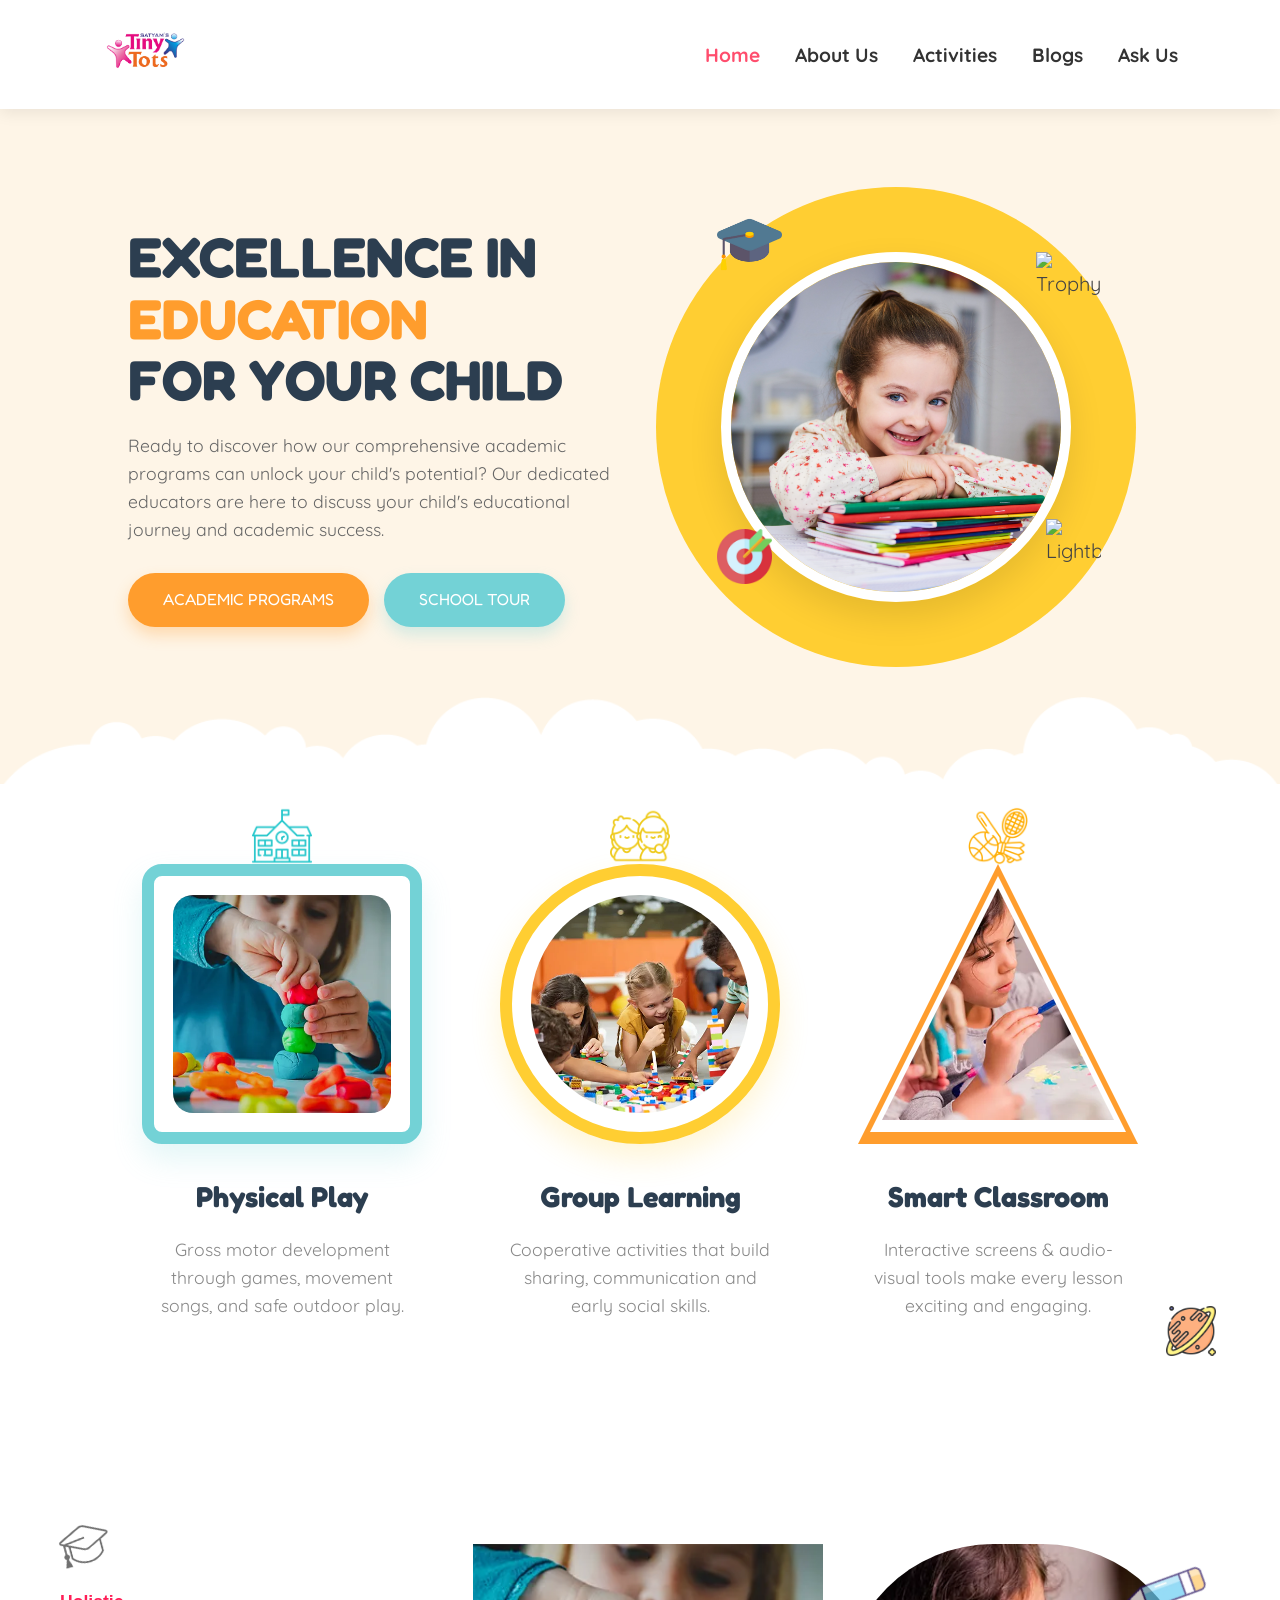
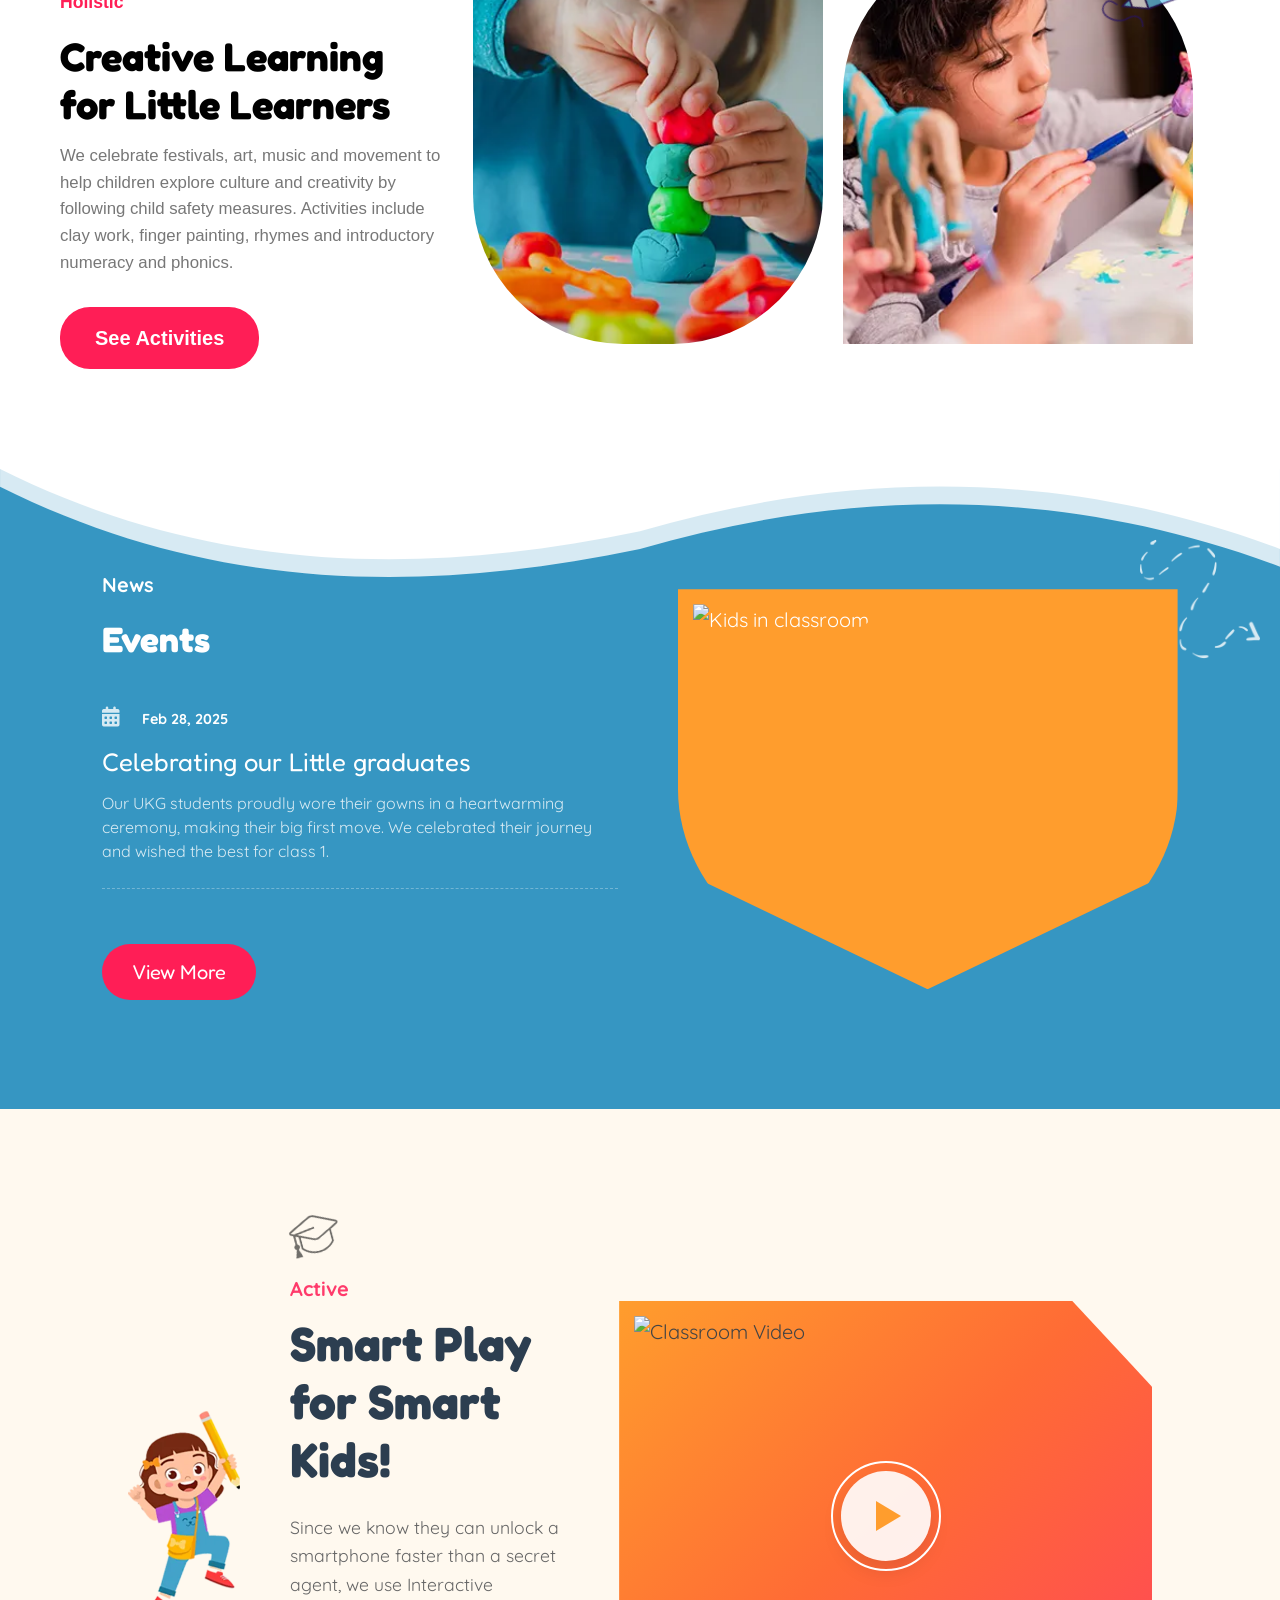
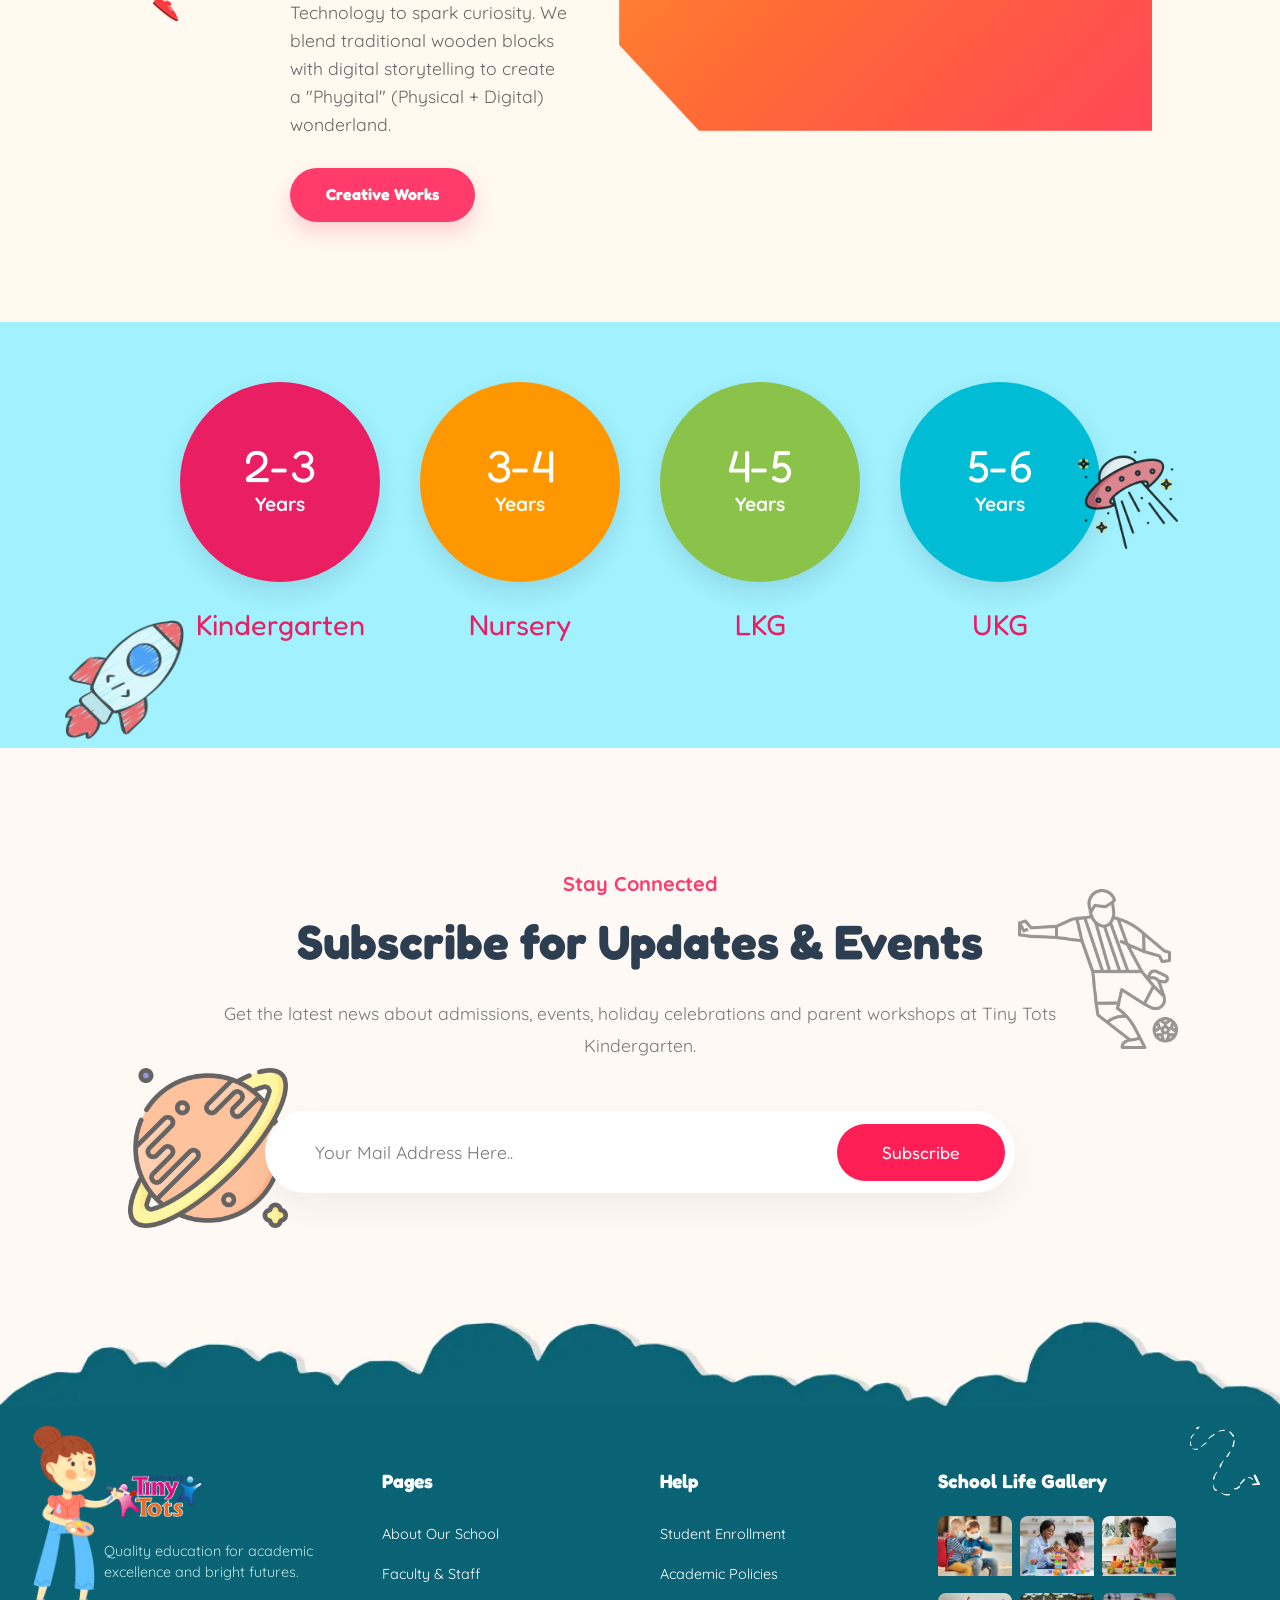
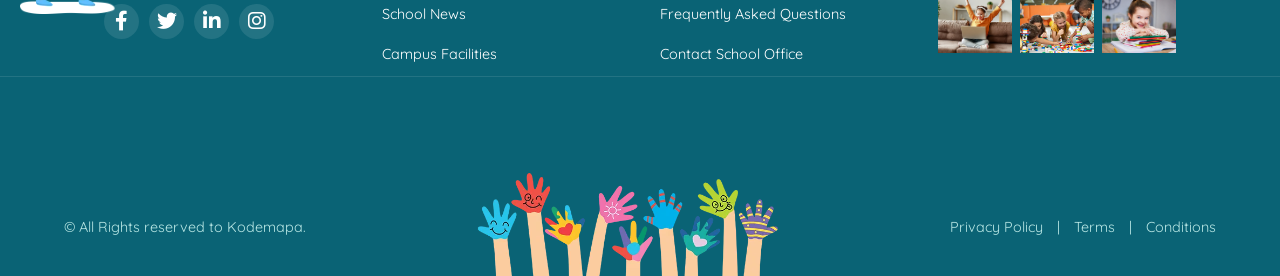
==== commit e170be83: "contact hero page and mobile view fixes" ====
--- a/index.html
+++ b/index.html
@@ -2654,7 +2654,7 @@
         .news-icon {
             width: 25px;
             height: 25px;
-            filter: invert(1);
+            color: white;
             opacity: 0.8;
             transition: transform 0.3s ease;
         }
@@ -3062,8 +3062,10 @@
 
             /* Cards / grids */
             .smart-activities-grid {
-                padding: 30px 6% 60px;
+                padding: 80px 6% 60px;
                 gap: 30px;
+                position: relative;
+                z-index: 6;
             }
 
             .creative-section .container {
@@ -3516,7 +3518,7 @@
         </div>
 
         <div class="activity-box">
-            <img src="webp/sports.webp" class="top-icon" alt="School">
+            <img src="webp/sports.webp" class="top-icon" alt="School" style="filter: brightness(0) saturate(100%) invert(62%) sepia(93%) saturate(1200%) hue-rotate(360deg) brightness(101%) contrast(106%);">
             <div class="shape-wrap tr-border">
                 <img src="webp/a2 (1).webp" class="shape-img" alt="Physical Play">
             </div>
@@ -3575,8 +3577,7 @@
                 <h2>Events</h2>
                 <div class="news-item">
                     <div class="news-header">
-                        <img src="https://cdn-icons-webp.flaticon.com/512/2838/2838779.webp" class="news-icon"
-                            alt="calendar">
+                         <i class="fa-solid fa-calendar-days news-icon" aria-hidden="true"></i>
                         <span class="news-date">Feb 28, 2025</span>
                     </div>
                     <span class="news-title">Celebrating our Little graduates</span>
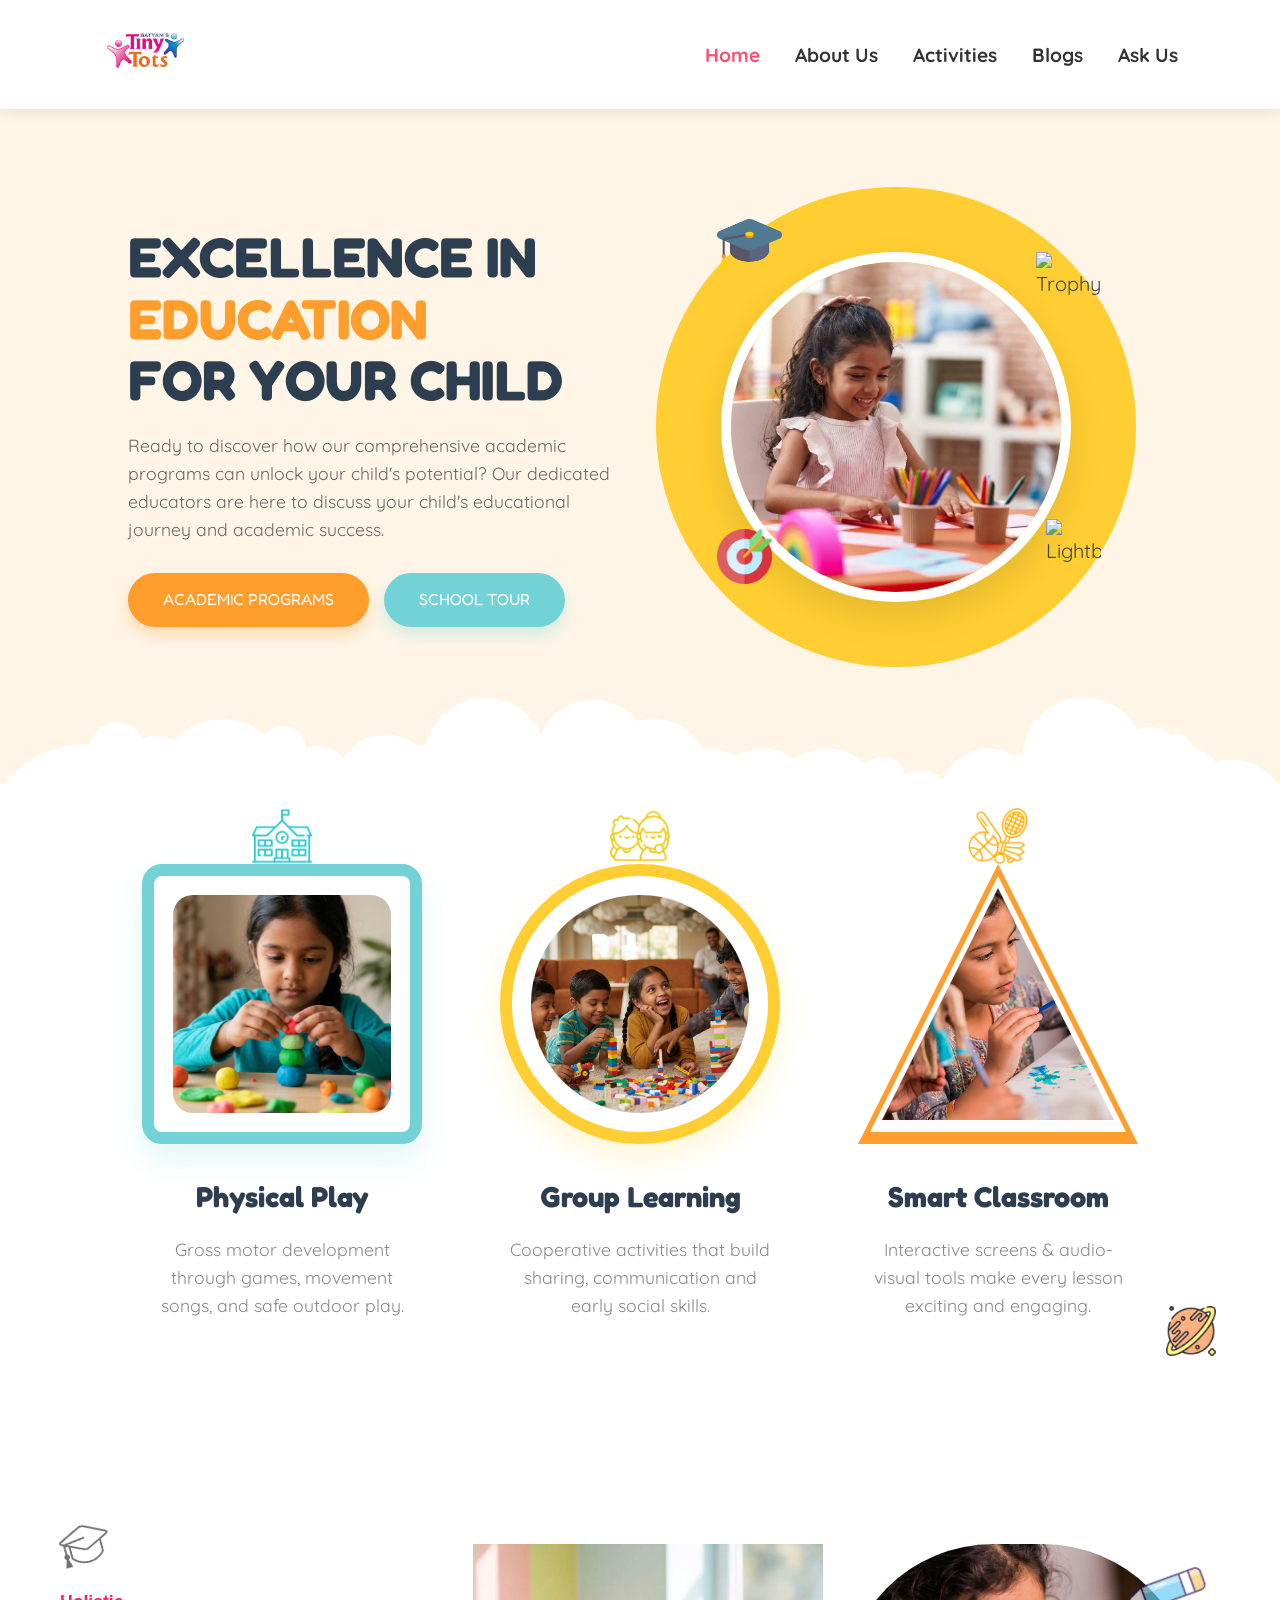
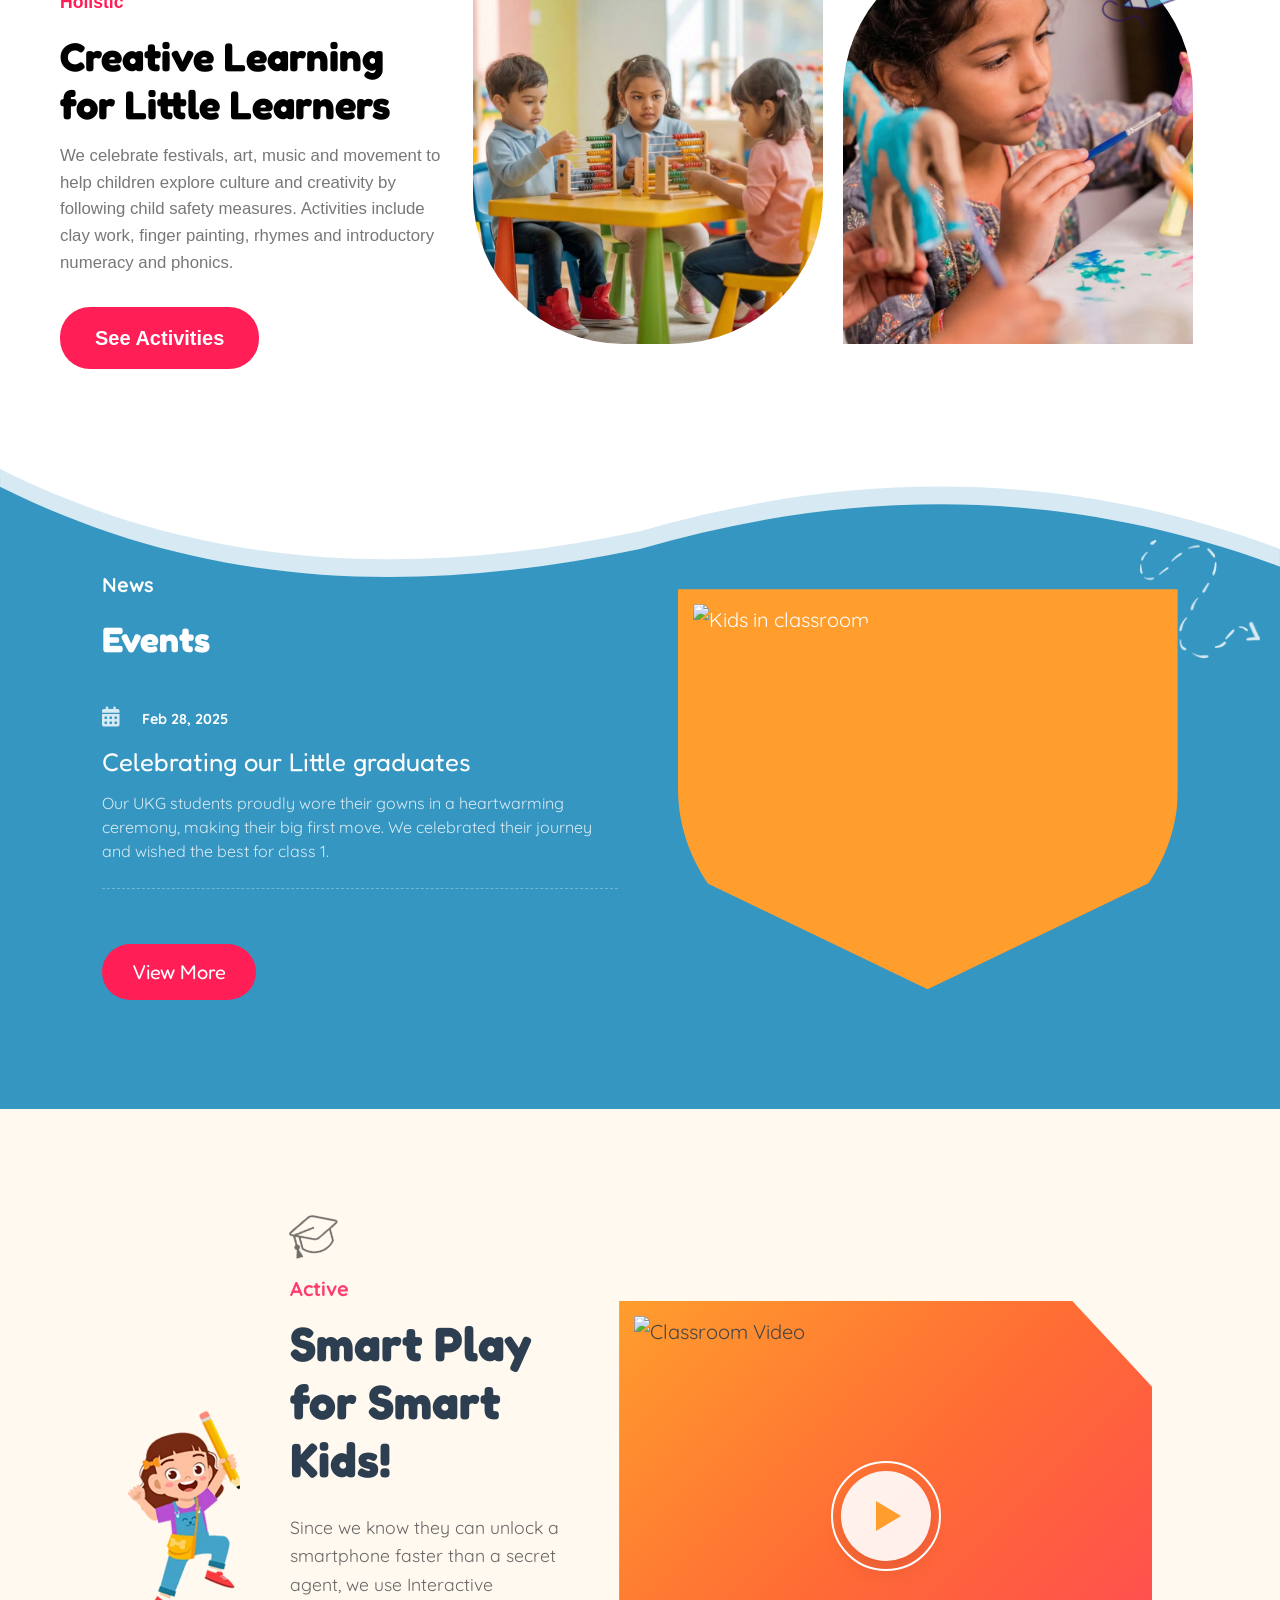
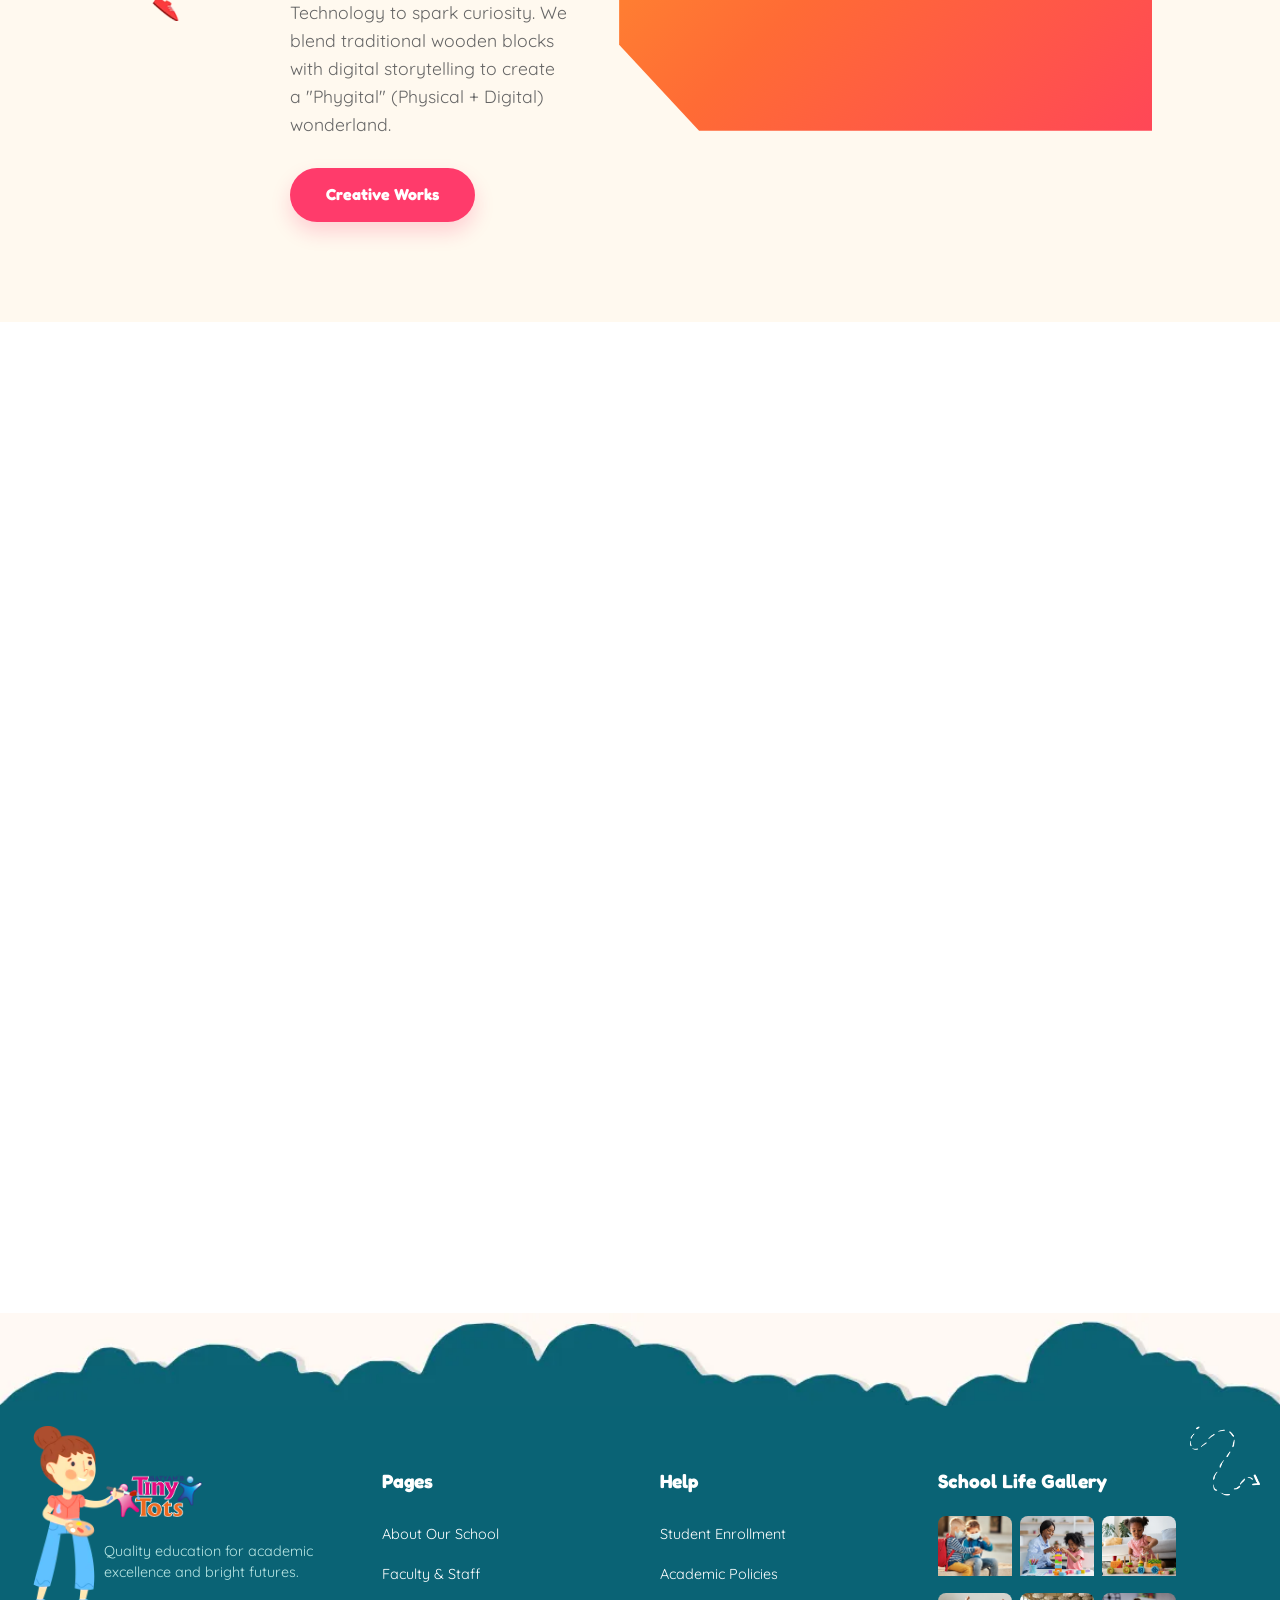
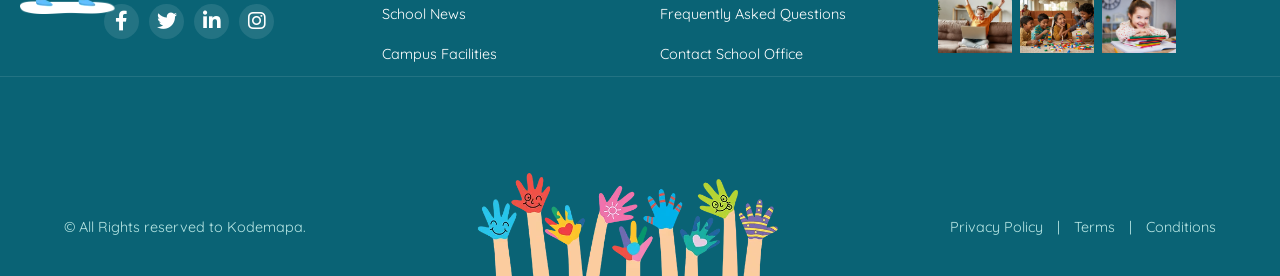
==== commit 0f228ed6: "images replaced" ====
--- a/index.html
+++ b/index.html
@@ -488,12 +488,12 @@
                 bottom: -8px;
                 overflow: hidden;
             }
-            
+
             .cloud-divider img {
                 height: 120px;
                 object-fit: cover;
             }
-            
+
             .moving-cloud {
                 animation: moveCloudMobile 6s ease-in-out infinite;
             }
@@ -504,12 +504,12 @@
                 bottom: -10px;
                 overflow: hidden;
             }
-            
+
             .cloud-divider img {
                 height: 100px;
                 object-fit: cover;
             }
-            
+
             .moving-cloud {
                 animation: moveCloudMobile 8s ease-in-out infinite;
             }
@@ -520,16 +520,17 @@
                 bottom: -12px;
                 overflow: hidden;
             }
-            
+
             .cloud-divider img {
                 height: 80px;
                 object-fit: cover;
             }
-            
+
             .moving-cloud {
                 animation: moveCloudMobile 10s ease-in-out infinite;
             }
         }
+
         /* Mental Health Growth Section */
         .mental-growth-section {
             background: #ef1866;
@@ -607,7 +608,8 @@
         .mg-hand1 {
             position: absolute;
             right: 80px;
-            top: 0; width: 45px;
+            top: 0;
+            width: 45px;
             filter: invert(1) brightness(2);
             animation: butterflyFlutter 4s ease-in-out infinite;
         }
@@ -848,7 +850,7 @@
             right: 5%;
             bottom: 10px;
         }
-        
+
 
         @media (max-width: 480px) {
             .play-icon {
@@ -3472,7 +3474,8 @@
     <section class="contact-hero-new">
         <div class="hero-text-side">
             <h1>EXCELLENCE IN <span>EDUCATION</span><br>FOR YOUR CHILD</h1>
-            <p>Ready to discover how our comprehensive academic programs can unlock your child's potential? Our dedicated educators are here to discuss your child's educational journey and academic success.</p>
+            <p>Ready to discover how our comprehensive academic programs can unlock your child's potential? Our
+                dedicated educators are here to discuss your child's educational journey and academic success.</p>
             <div class="btn-group">
                 <a href="#" class="hero-btn btn-orange">ACADEMIC PROGRAMS</a>
                 <a href="#" class="hero-btn btn-teal">SCHOOL TOUR</a>
@@ -3489,7 +3492,7 @@
 
             <div class="yellow-circle-bg"></div>
 
-            <img src="./webp/contact-us.webp" class="child-rounded" alt="Student Portrait">
+            <img src="./webp/Image_4.webp" class="child-rounded" alt="Student Portrait">
         </div>
         <div class="cloud-divider">
             <img src="webp/bread-cum-overlay.webp" alt="Bread Overlay" class="moving-cloud"
@@ -3502,7 +3505,7 @@
         <div class="activity-box">
             <img src="webp/school.webp" class="top-icon" alt="School">
             <div class="shape-wrap sq-border">
-                <img src="webp/a1.webp" class="shape-img" alt="Swimming">
+                <img src="webp/image_1.webp" class="shape-img" alt="Swimming">
             </div>
             <h3>Physical Play</h3>
             <p>Gross motor development through games, movement songs, and safe outdoor play.</p>
@@ -3511,16 +3514,17 @@
         <div class="activity-box">
             <img src="webp/bff.webp" class="top-icon" alt="Kids">
             <div class="shape-wrap ci-border">
-                <img src="webp/baby_play.webp" class="shape-img" alt="Learning">
+                <img src="webp/Image_3.webp" class="shape-img" alt="Learning">
             </div>
             <h3>Group Learning</h3>
             <p>Cooperative activities that build sharing, communication and early social skills.</p>
         </div>
 
         <div class="activity-box">
-            <img src="webp/sports.webp" class="top-icon" alt="School" style="filter: brightness(0) saturate(100%) invert(62%) sepia(93%) saturate(1200%) hue-rotate(360deg) brightness(101%) contrast(106%);">
+            <img src="webp/sports.webp" class="top-icon" alt="School"
+                style="filter: brightness(0) saturate(100%) invert(62%) sepia(93%) saturate(1200%) hue-rotate(360deg) brightness(101%) contrast(106%);">
             <div class="shape-wrap tr-border">
-                <img src="webp/a2 (1).webp" class="shape-img" alt="Physical Play">
+                <img src="webp/Image_2.webp" class="shape-img" alt="Physical Play">
             </div>
             <h3>Smart Classroom</h3>
             <p>Interactive screens & audio-visual tools make every lesson exciting and engaging.</p>
@@ -3540,17 +3544,18 @@
                 <h2 class="main-heading">Creative Learning for Little Learners</h2>
                 <p class="description">
                     We celebrate festivals, art, music and movement to help children explore
-                    culture and creativity by following child safety measures. Activities include clay work, finger painting, rhymes and introductory numeracy and phonics.
+                    culture and creativity by following child safety measures. Activities include clay work, finger
+                    painting, rhymes and introductory numeracy and phonics.
                 </p>
                 <a href="activities.html" class="btn-creative">See Activities</a>
             </div>
 
             <div class="image-gallery">
                 <div class="image-box arch-bottom">
-                    <img src="webp/a1.webp" alt="Child playing with clay">
+                    <img src="webp/image_6.webp" alt="Child playing with clay">
                 </div>
                 <div class="image-box arch-top">
-                    <img src="webp/a2 (1).webp" alt="Child painting">
+                    <img src="webp/Image_2.webp" alt="Child painting">
                 </div>
                 <!-- Decorative pens icon -->
                 <img src="webp/penss.webp" alt="Pens"
@@ -3577,11 +3582,12 @@
                 <h2>Events</h2>
                 <div class="news-item">
                     <div class="news-header">
-                         <i class="fa-solid fa-calendar-days news-icon" aria-hidden="true"></i>
+                        <i class="fa-solid fa-calendar-days news-icon" aria-hidden="true"></i>
                         <span class="news-date">Feb 28, 2025</span>
                     </div>
                     <span class="news-title">Celebrating our Little graduates</span>
-                    <p class="news-excerpt">Our UKG students proudly wore their gowns in a heartwarming ceremony, making their big first move. We celebrated their journey and wished the best for class 1.</p>
+                    <p class="news-excerpt">Our UKG students proudly wore their gowns in a heartwarming ceremony, making
+                        their big first move. We celebrated their journey and wished the best for class 1.</p>
                 </div>
                 <a href="programs.html" class="view-more-btn">View More</a>
             </div>
@@ -3606,7 +3612,9 @@
             </div>
             <span class="active-tag">Active</span>
             <h2>Smart Play for Smart Kids!</h2>
-            <p>Since we know they can unlock a smartphone faster than a secret agent, we use Interactive Technology to spark curiosity. We blend traditional wooden blocks with digital storytelling to create a "Phygital" (Physical + Digital) wonderland.</p>
+            <p>Since we know they can unlock a smartphone faster than a secret agent, we use Interactive Technology to
+                spark curiosity. We blend traditional wooden blocks with digital storytelling to create a "Phygital"
+                (Physical + Digital) wonderland.</p>
             <a href="activities.html" class="btn-read-more" style="background: #ff3b6b;">Creative Works</a>
         </div>
         <div class="video-container">
@@ -3780,7 +3788,7 @@
                     <div class="gallery-item"><img src="webp/study-2.webp" alt="Science laboratory activities"></div>
                     <div class="gallery-item"><img src="webp/study-3.webp" alt="Mathematics learning session"></div>
                     <div class="gallery-item"><img src="webp/study-4.webp" alt="Students reading together"></div>
-                    <div class="gallery-item"><img src="webp/baby_play.webp" alt="Early childhood education"></div>
+                    <div class="gallery-item"><img src="webp/Image_3.webp" alt="Early childhood education"></div>
                     <div class="gallery-item"><img src="webp/contact-us.webp" alt="School campus life"></div>
                 </div>
             </div>
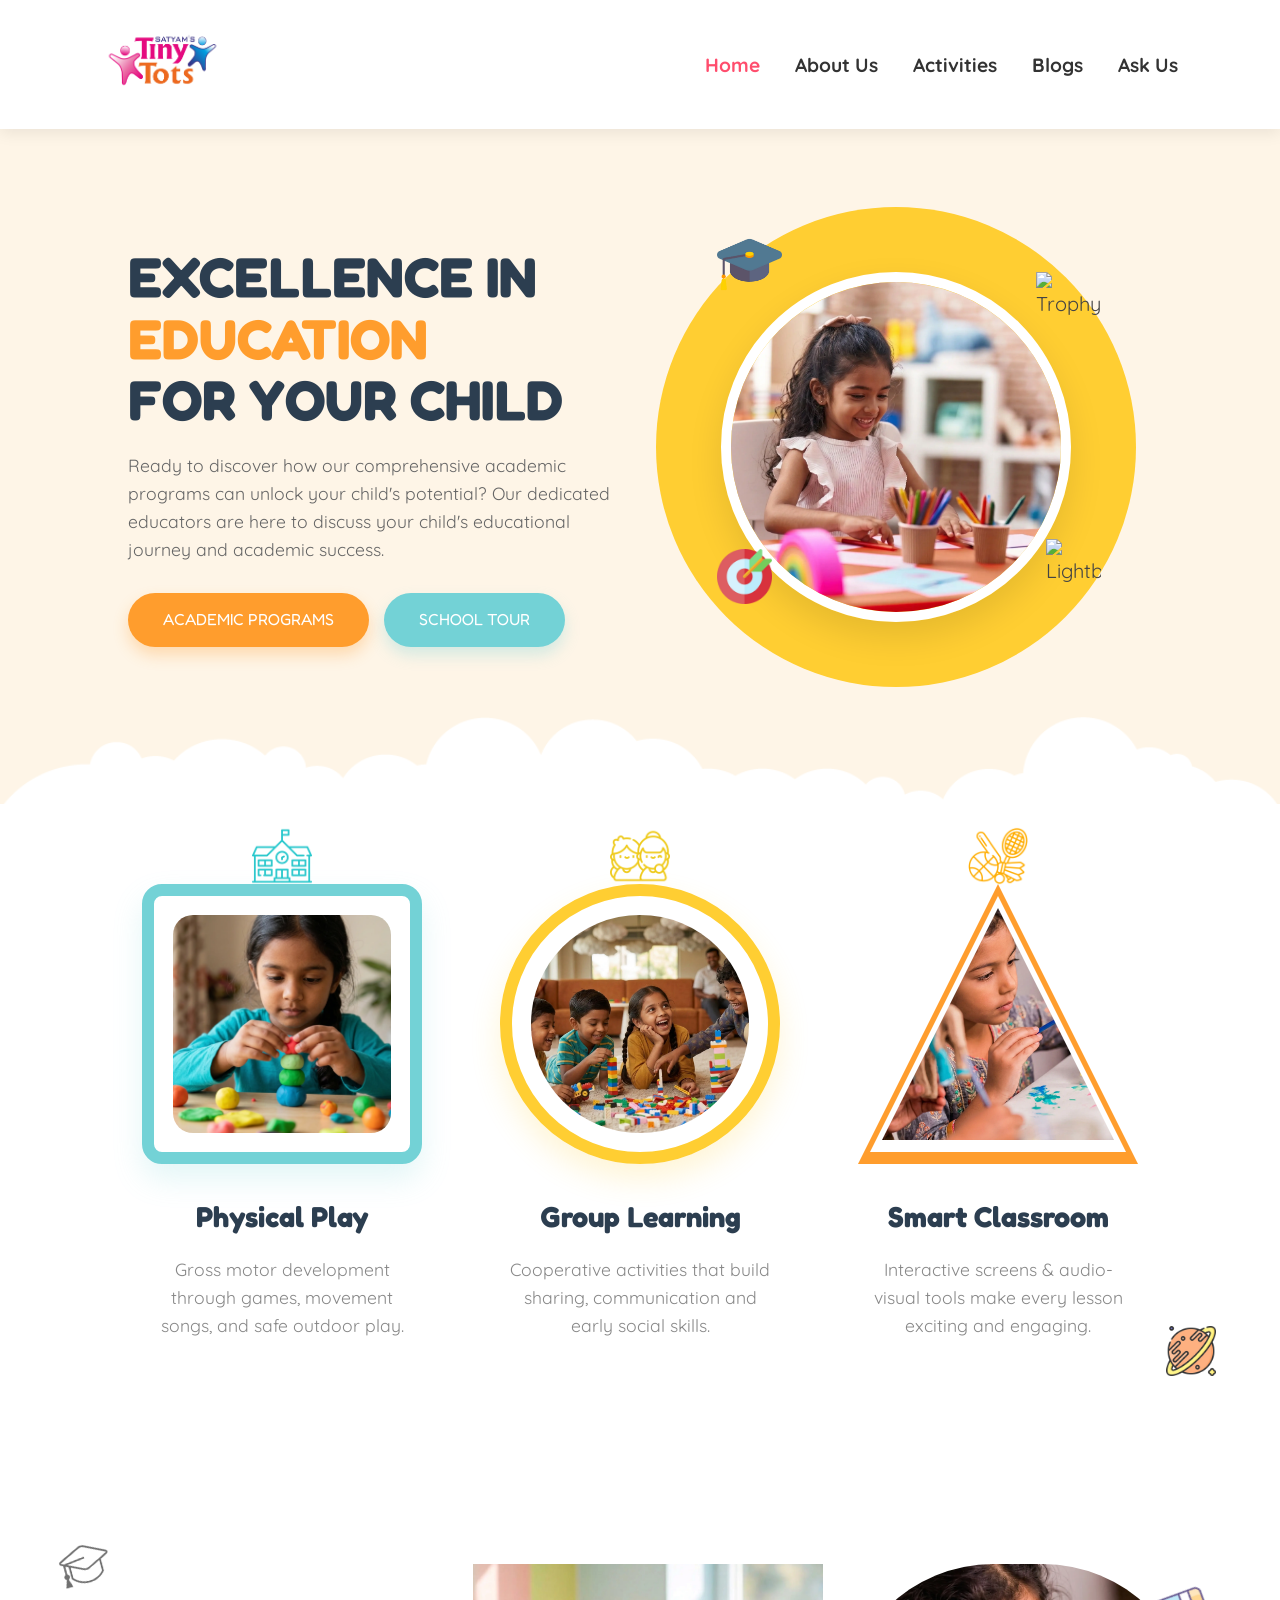
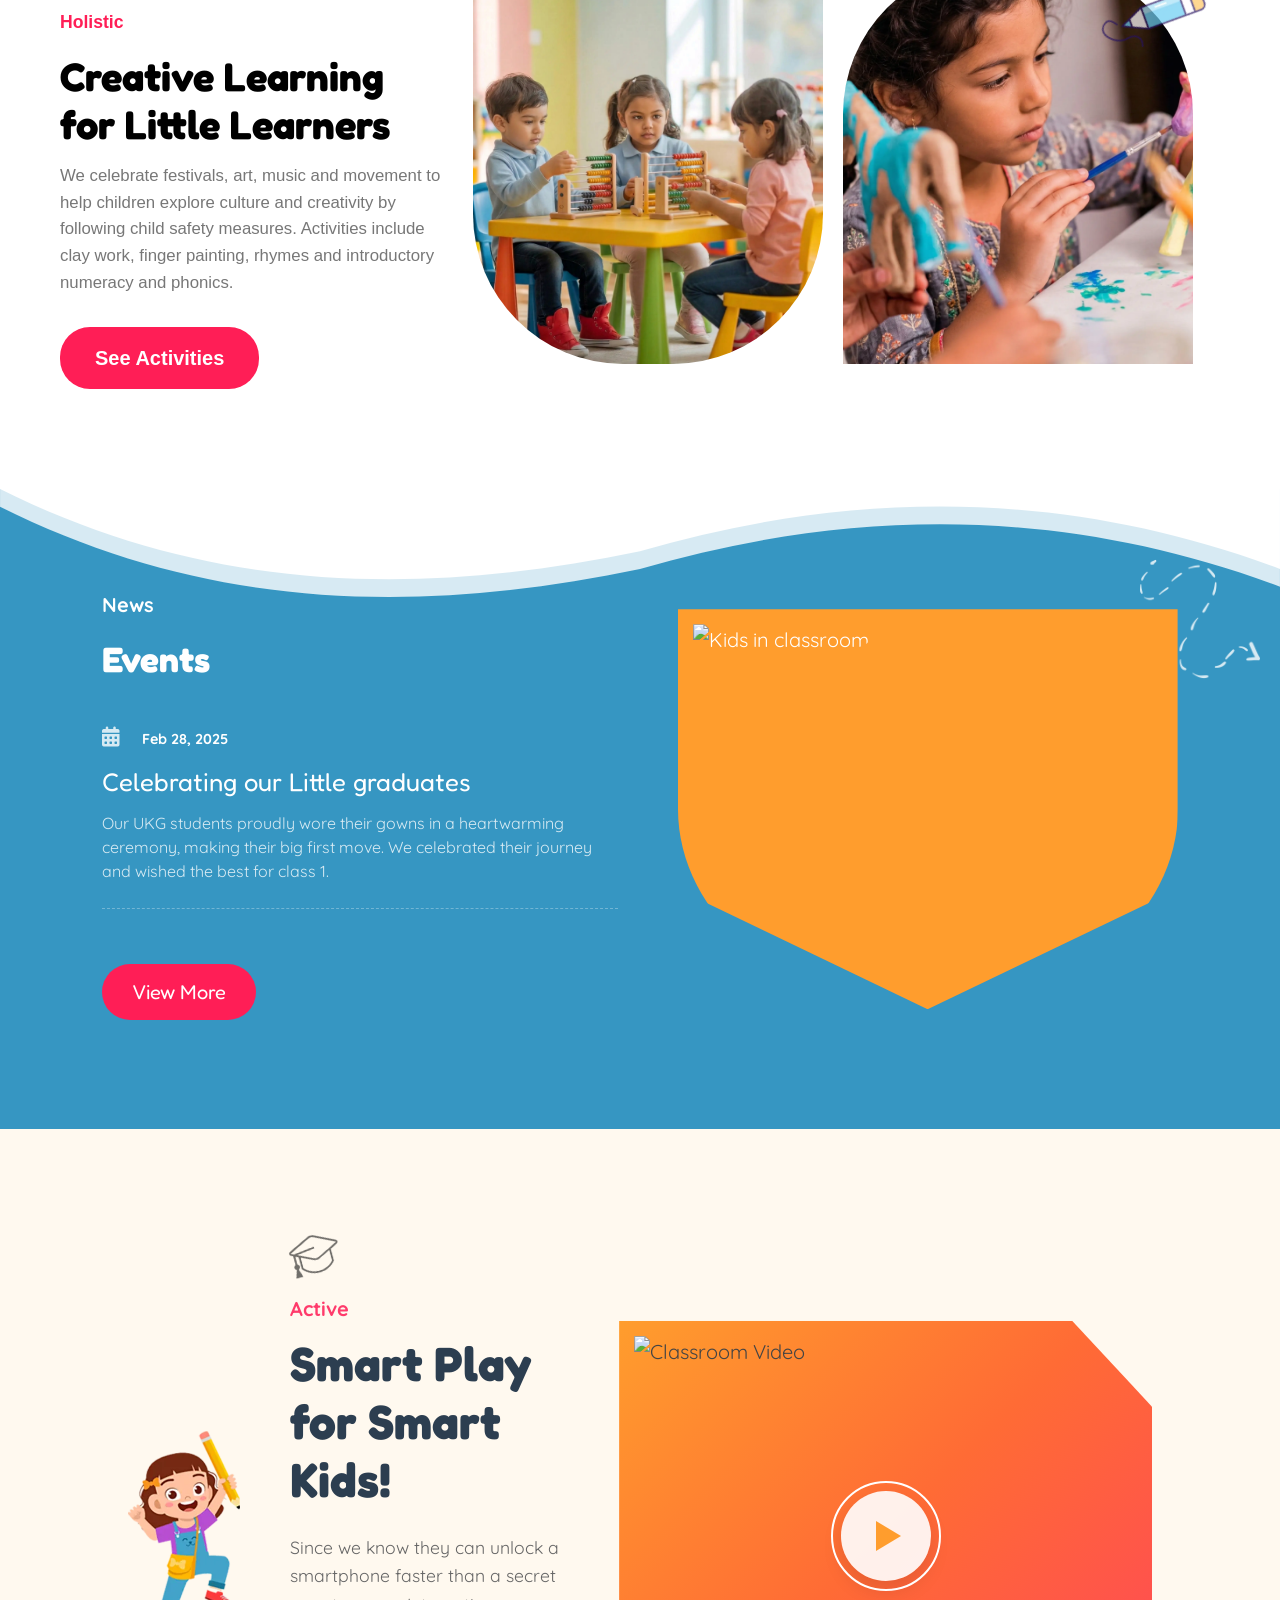
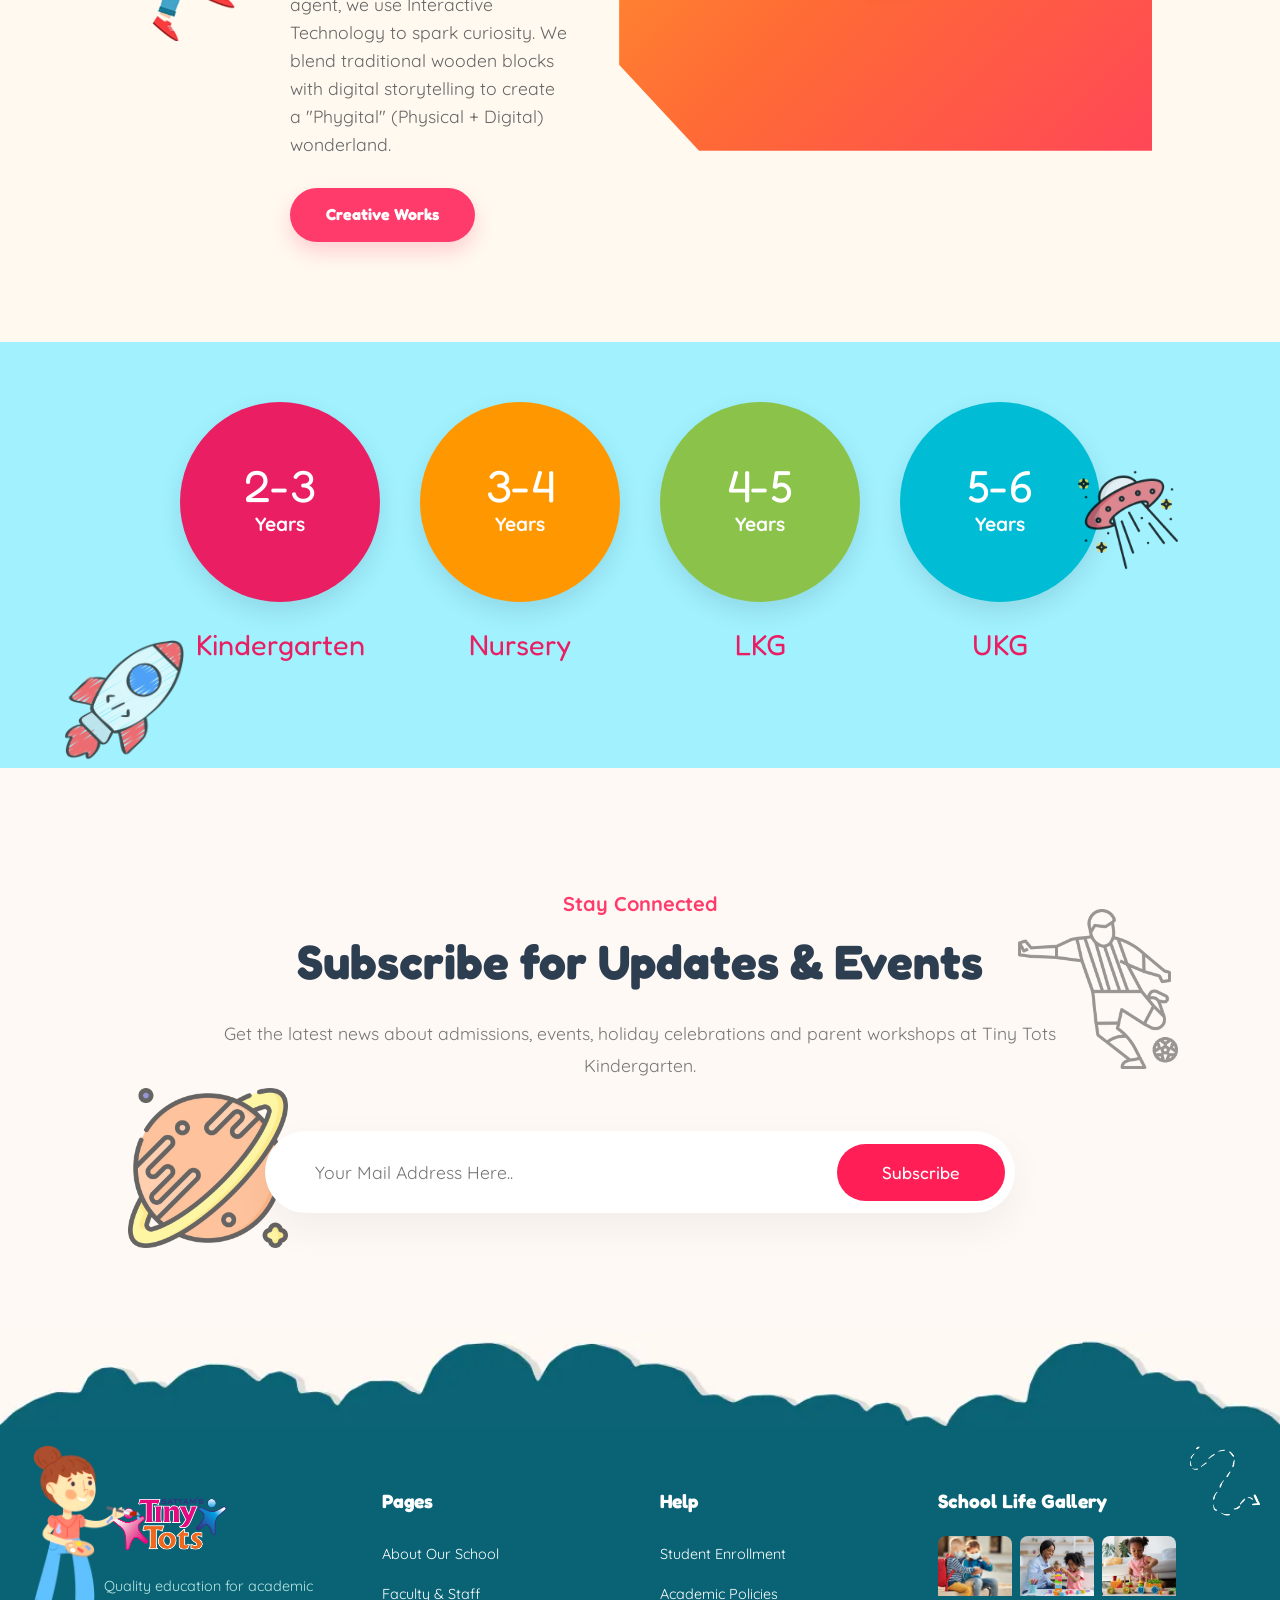
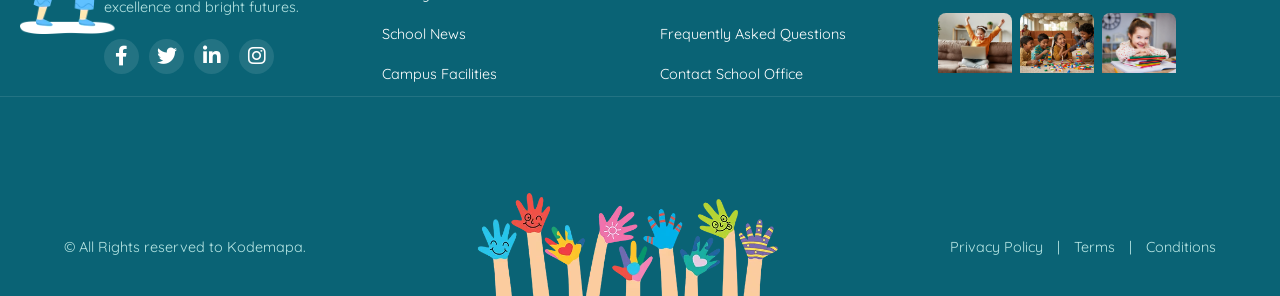
==== commit d423d842: "Increases Image Size" ====
--- a/index.html
+++ b/index.html
@@ -3455,7 +3455,7 @@
 
     <nav>
         <div>
-            <img src="webp/logo.webp" alt="Tiny Tots Kindergarten" style="height: 50px; width: auto;">
+            <img src="webp/logo.webp" alt="Tiny Tots Kindergarten" style="height: 70px; width: auto;">
         </div>
         <ul class="nav-links">
             <li><a href="index.html" style="color:#ff4d6d;">Home</a></li>
@@ -3750,7 +3750,7 @@
         <div class="footer-container">
             <div class="footer-brand">
                 <div class="footer-logo">
-                    <img src="webp/logo.webp" alt="Bright Future Academy" style="height: 60px; width: auto;">
+                    <img src="webp/logo.webp" alt="Bright Future Academy" style="height: 75px; width: auto;">
                 </div>
                 <p class="footer-description">Quality education for academic excellence and bright futures.</p>
                 <div class="social-links">
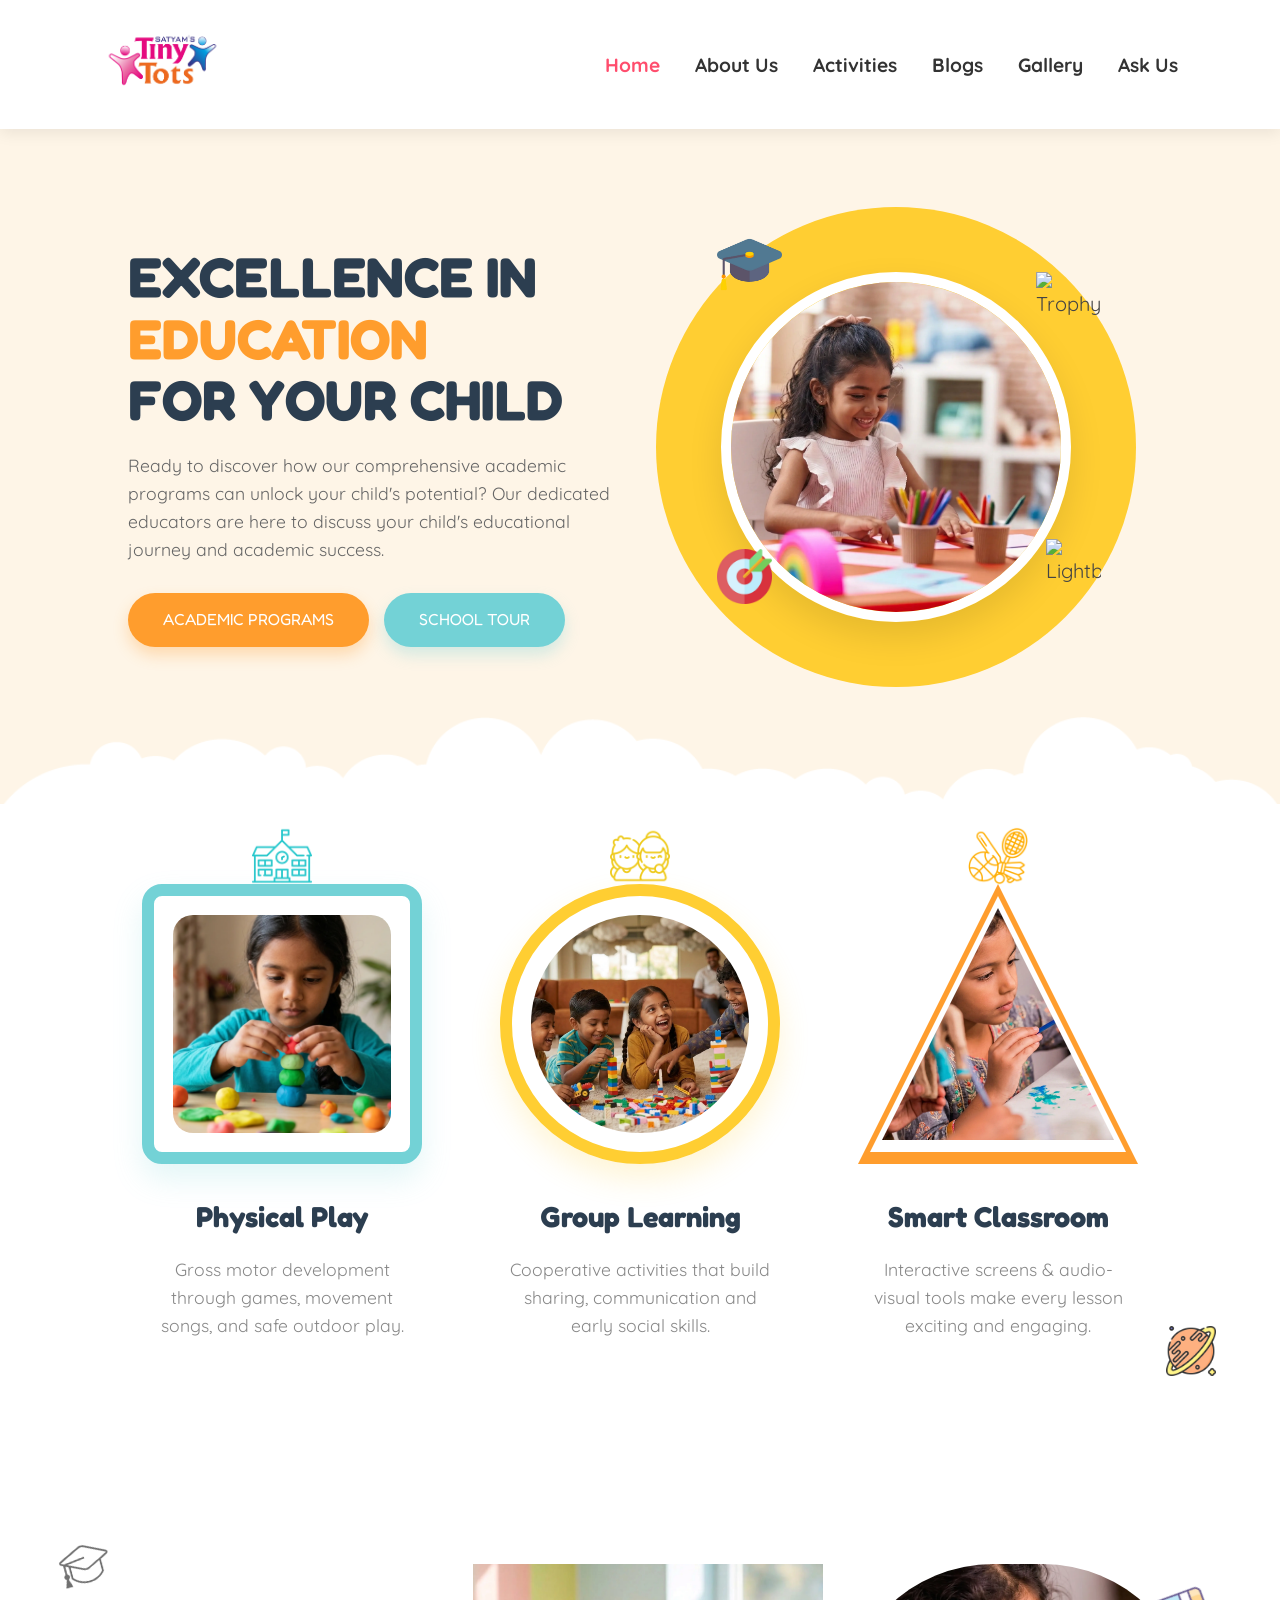
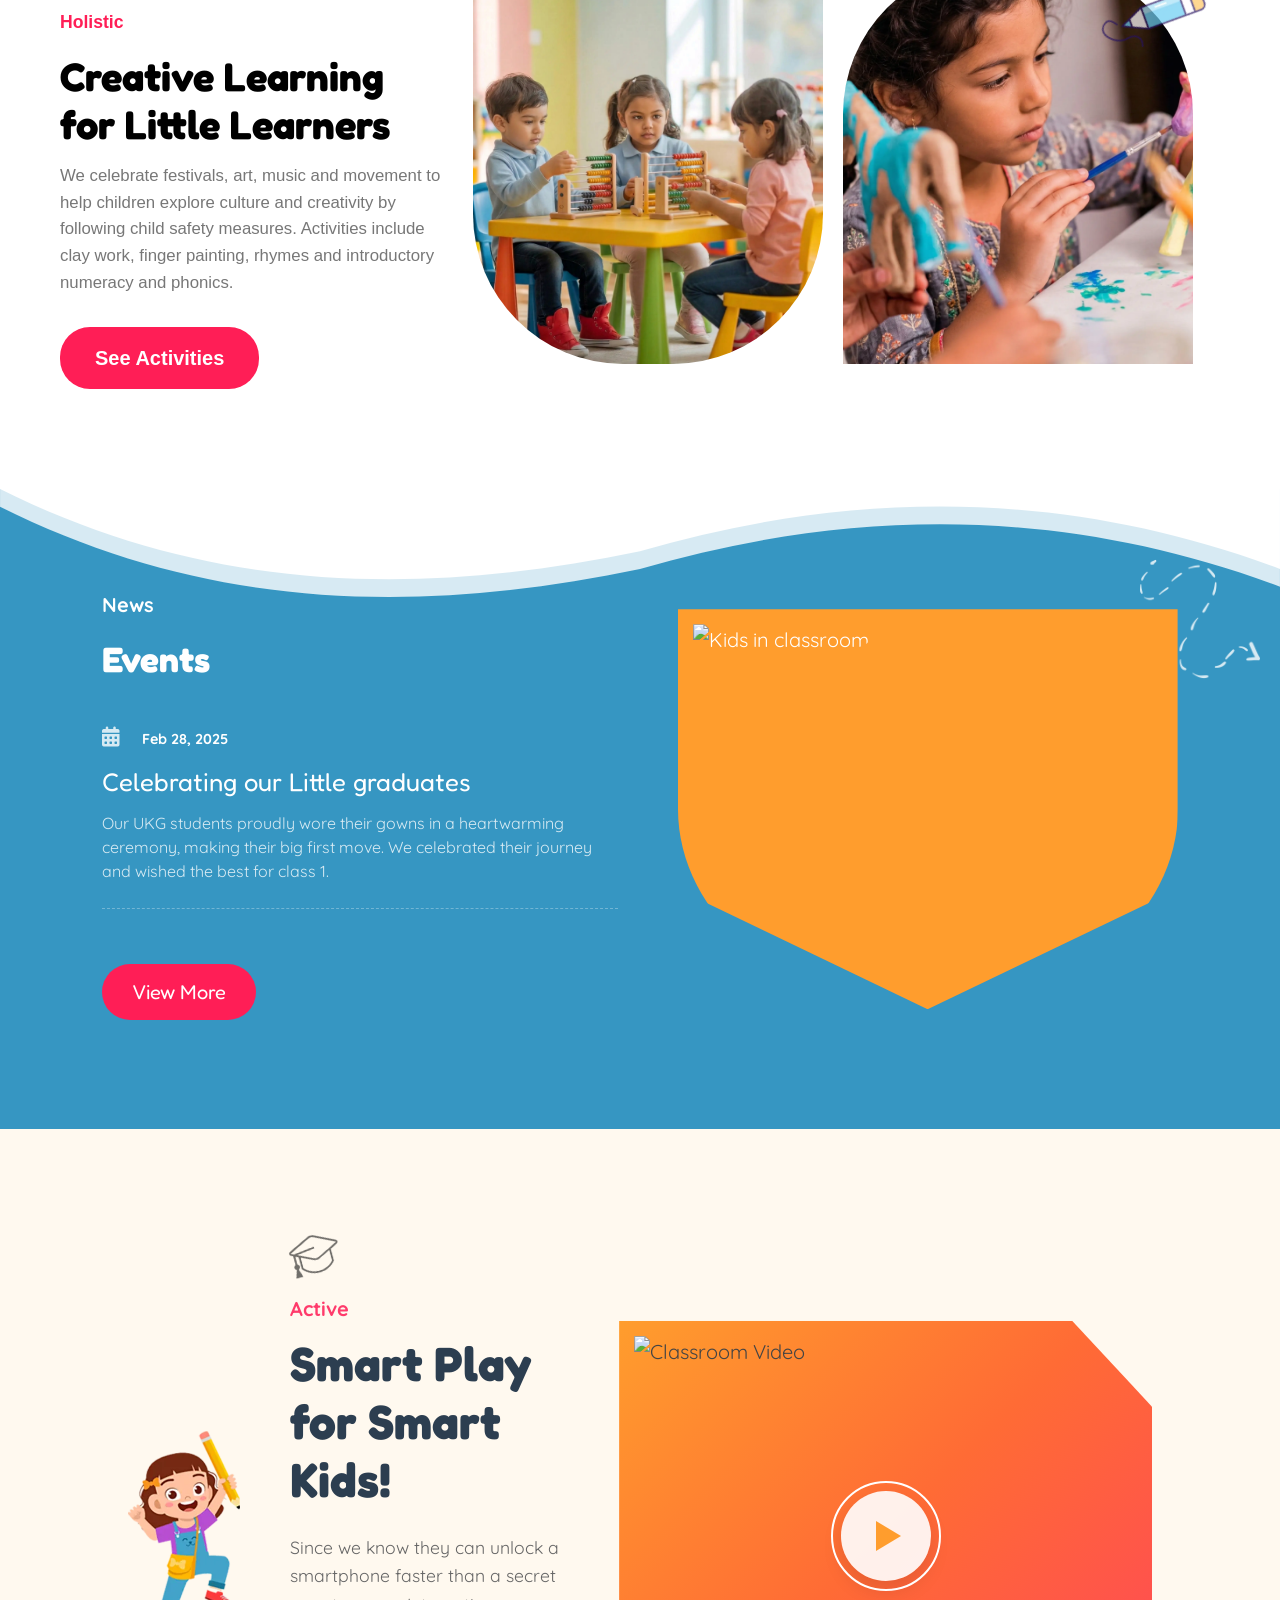
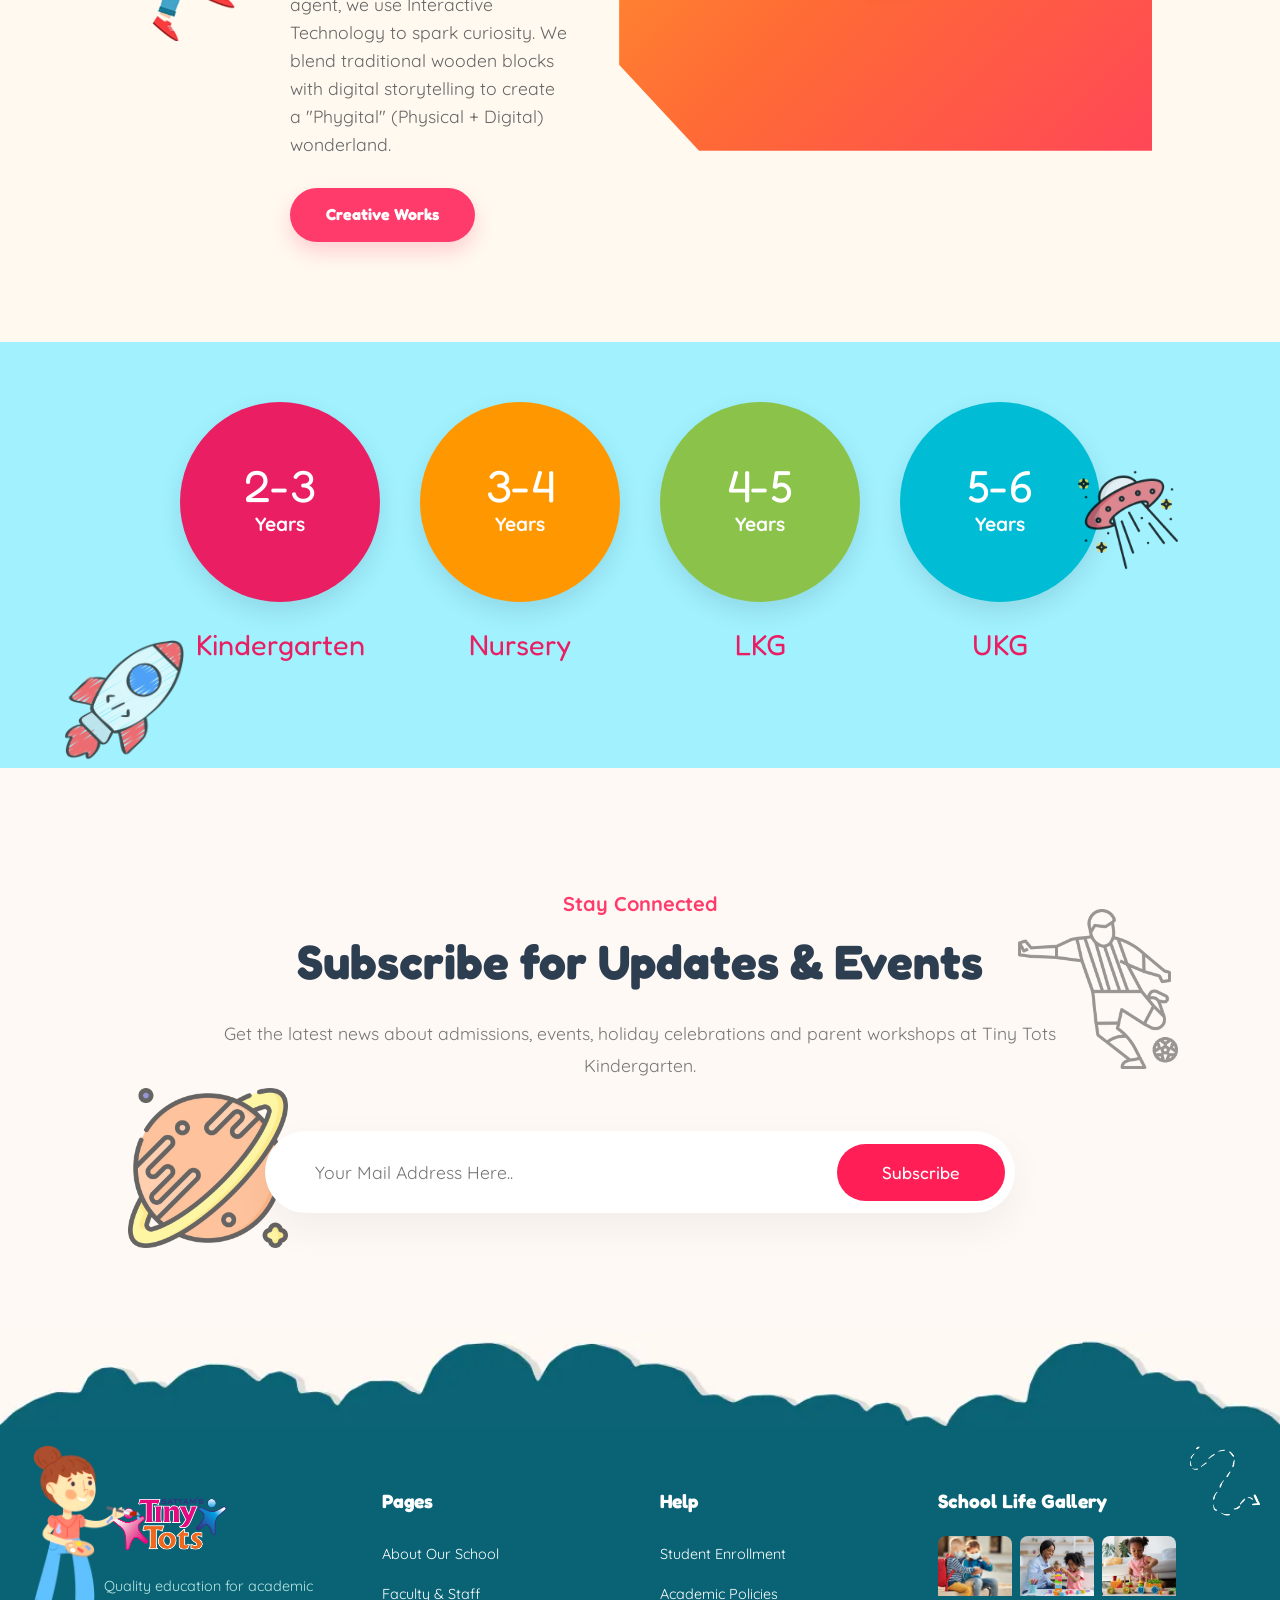
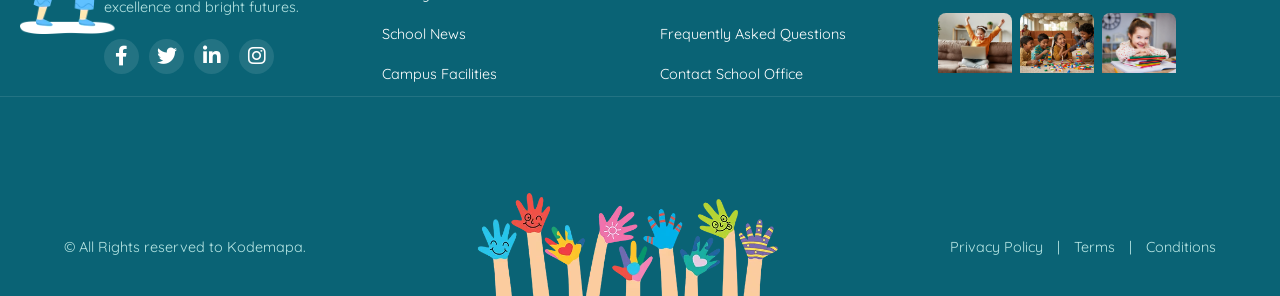
==== commit b1ab330f: "gallery page created" ====
--- a/index.html
+++ b/index.html
@@ -3462,6 +3462,7 @@
             <li><a href="about.html">About Us</a></li>
             <li><a href="activities.html">Activities</a></li>
             <li><a href="blog-listing.html">Blogs</a></li>
+            <li><a href="gallery.html">Gallery</a></li>
             <li><a href="contact.html">Ask Us</a></li>
         </ul>
         <div class="hamburger-menu" id="hamburger-menu">
